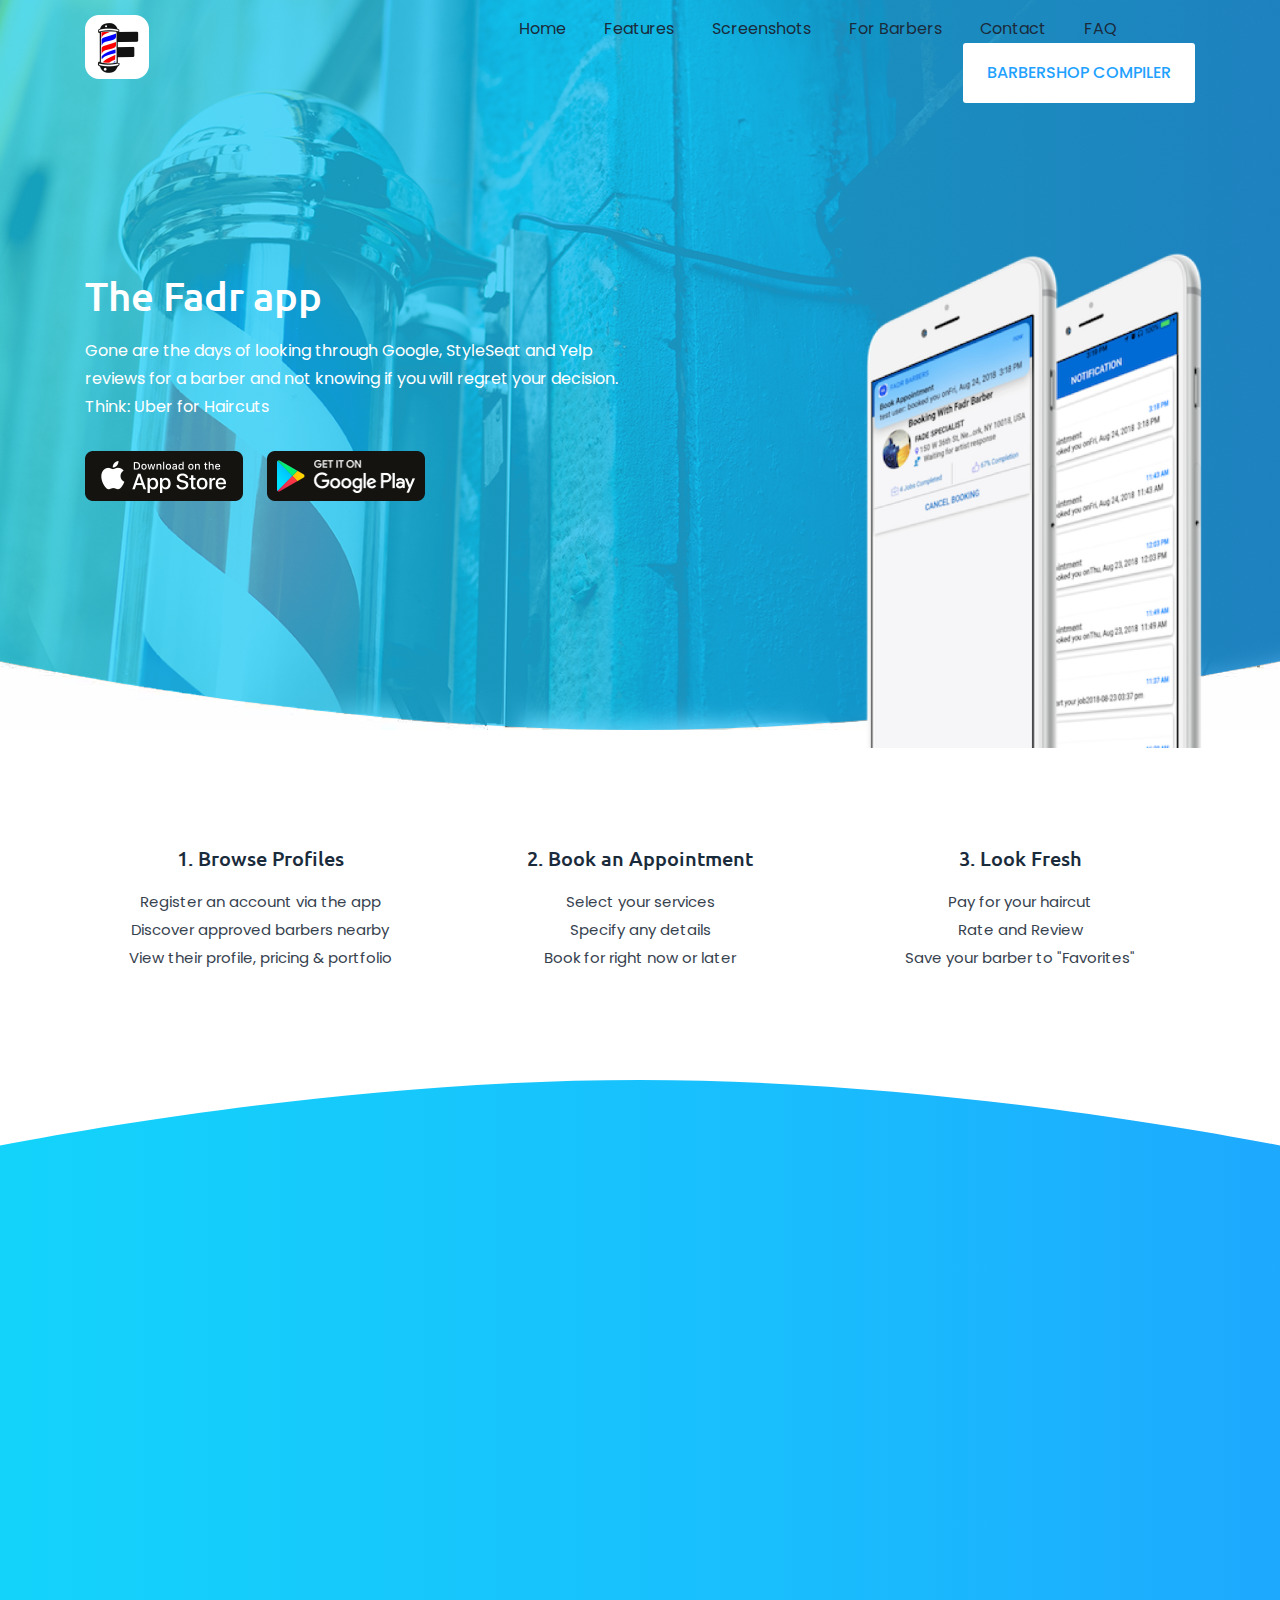
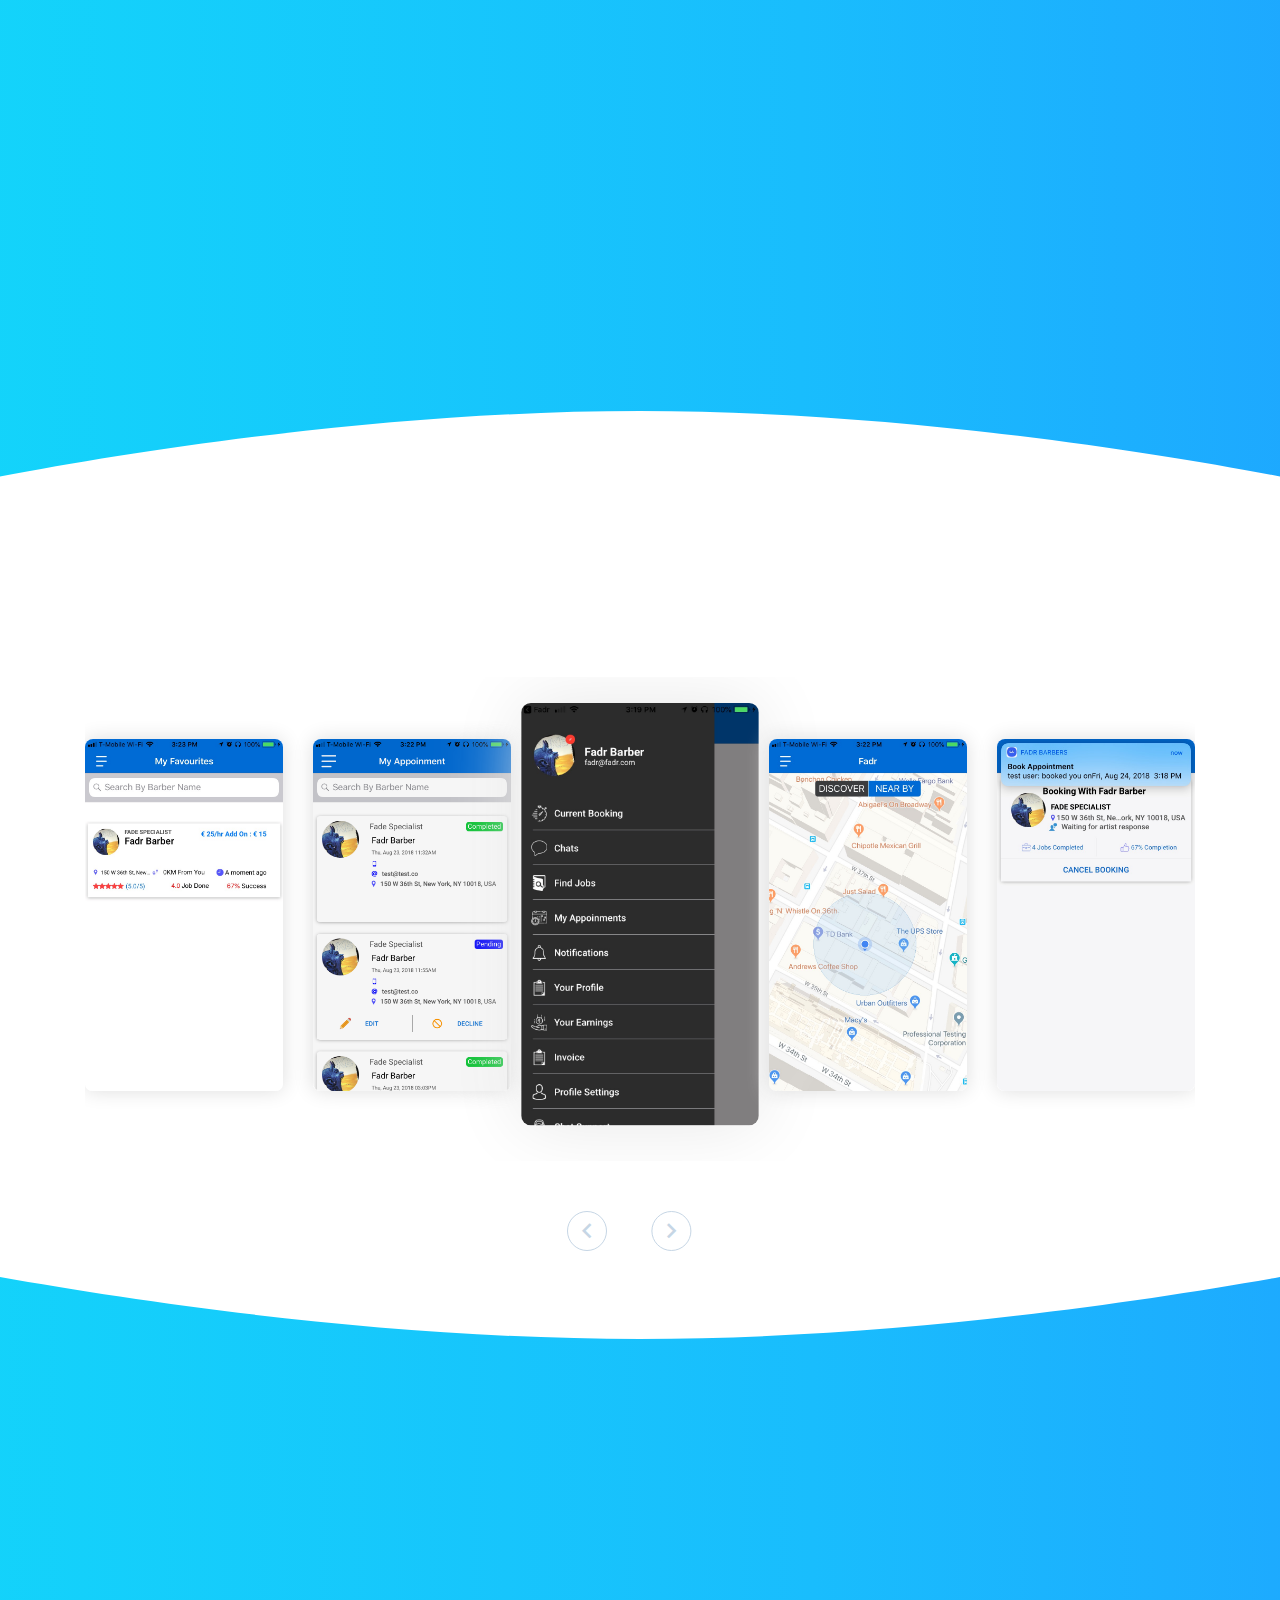
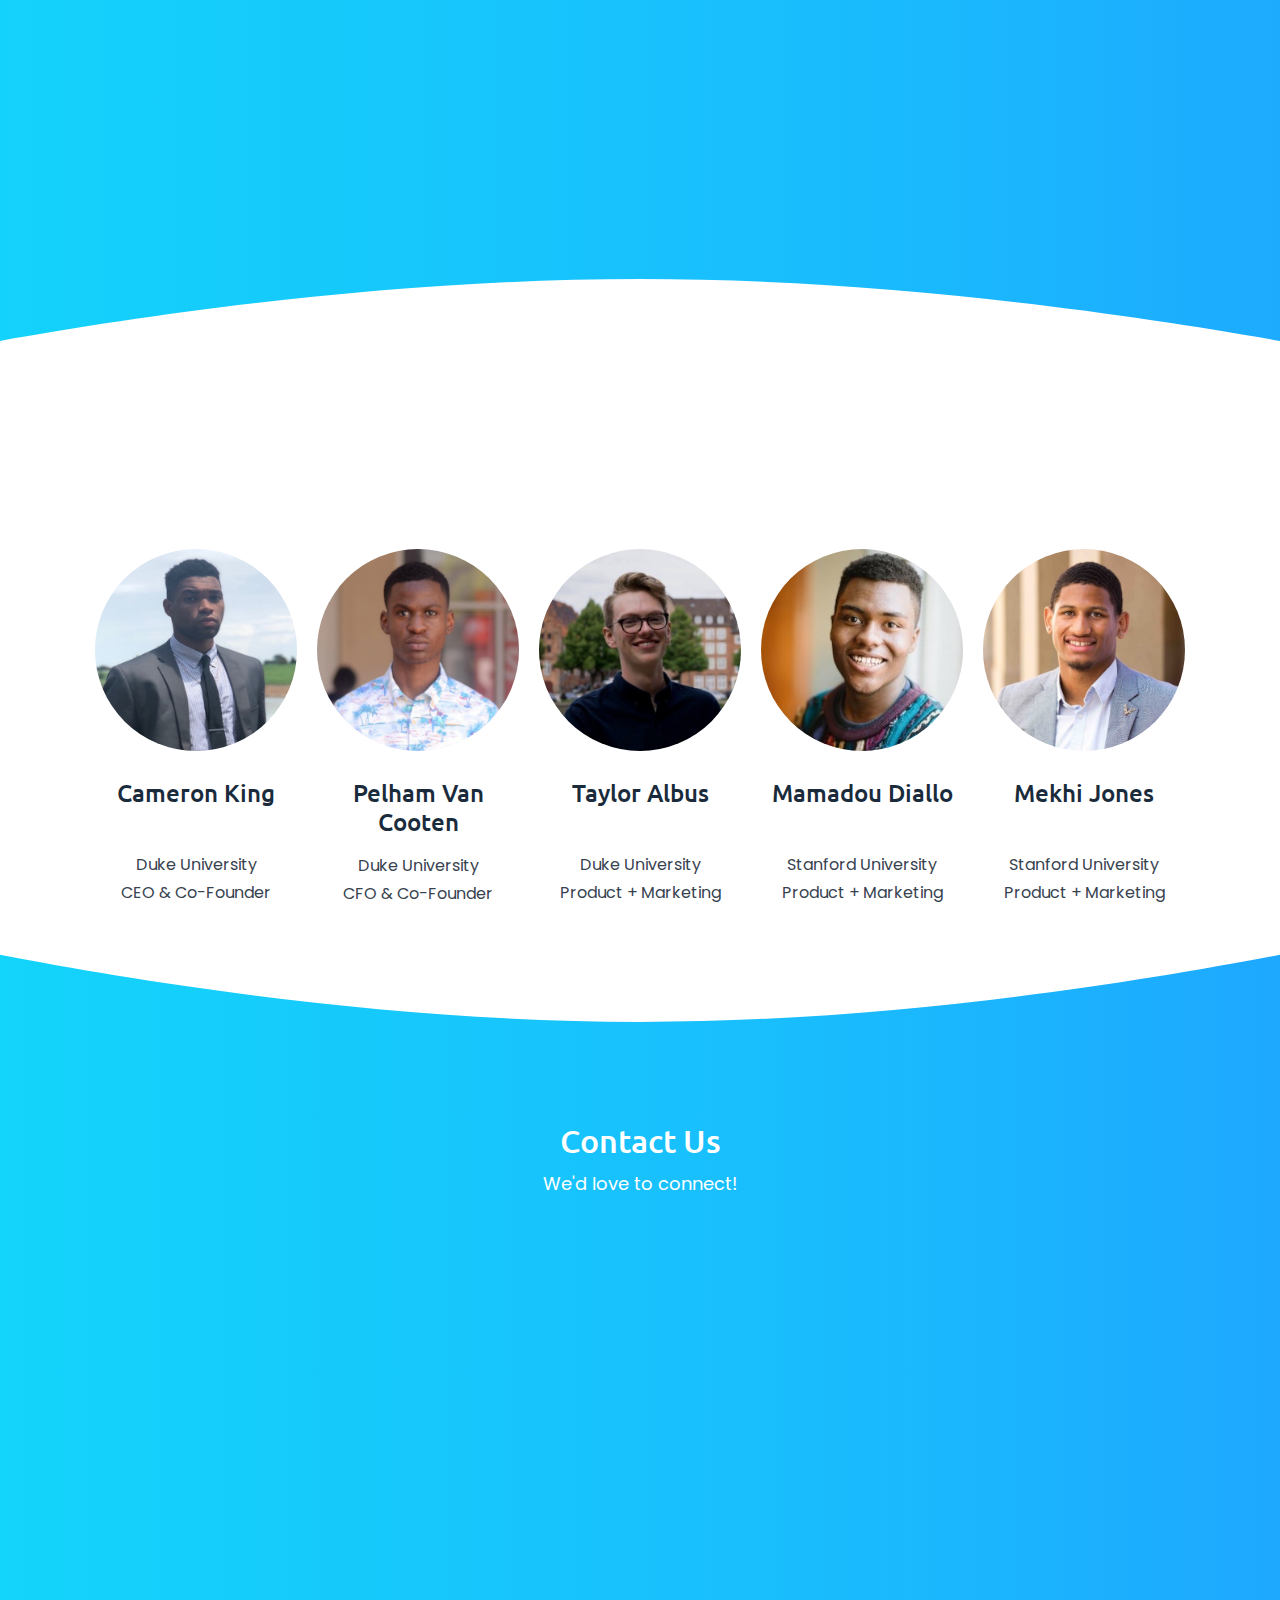
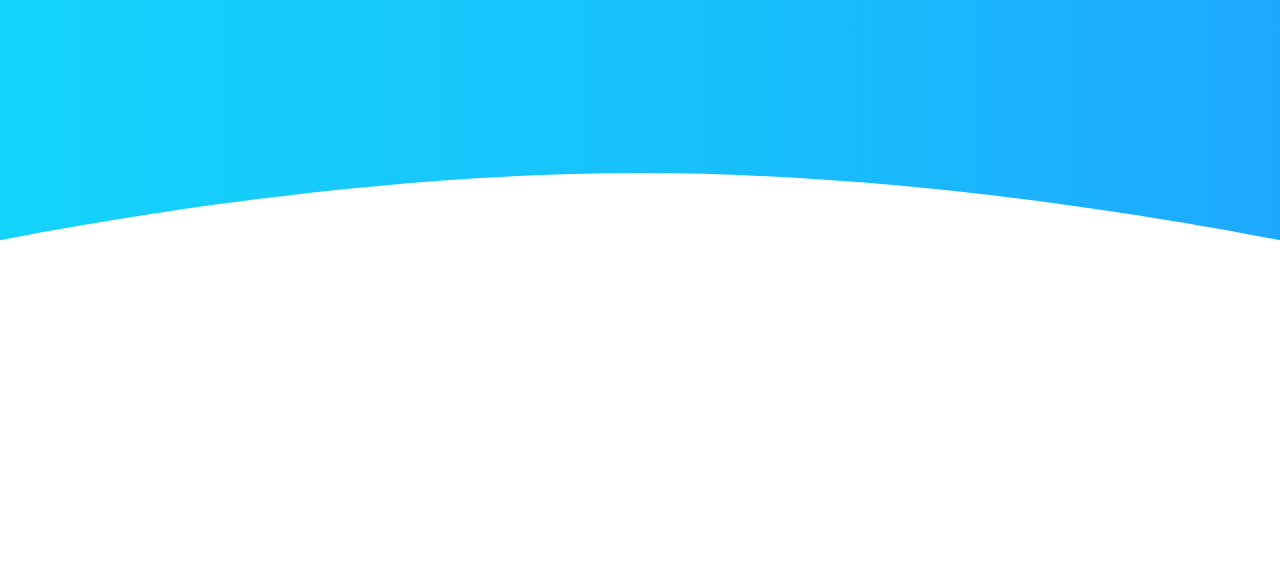
==== index.html @ 42d696e4 "update" ====
<!DOCTYPE html>
<html lang="en">

<head>
    <meta charset="utf-8">
    <meta http-equiv="X-UA-Compatible" content="IE=edge">
    <meta name="viewport" content="width=device-width, initial-scale=1">
    <!-- FAVICON -->
    <link rel="icon" href="assets/img/favicon.png">
    <!-- TITLE -->
    <title>Fadr - Startup</title>
    <!-- bootstrap.min.css -->
    <link href="assets/css/bootstrap.min.css" rel="stylesheet">
    <!-- font-awesome.min.css -->
    <link href="assets/css/material-design-iconic-font.min.css" rel="stylesheet">
    <!-- slicknav.min.css -->
    <link href="assets/css/slicknav.min.css" rel="stylesheet">
    <!-- magnific popup.css -->
    <link href="assets/css/magnific-popup.css" rel="stylesheet">
    <!-- owl.css -->
    <link href="assets/css/owl.carousel.css" rel="stylesheet">
    <!-- animate.min.css -->
    <link href="assets/css/animate.min.css" rel="stylesheet">
    <!-- style.css -->
    <link href="style.css" rel="stylesheet">
    <!--[if lt IE 9]>
        <script src="https://oss.maxcdn.com/html5shiv/3.7.2/html5shiv.min.js"></script>
        <script src="https://oss.maxcdn.com/respond/1.4.2/respond.min.js"></script>
        <![endif]-->
</head>

<body class="home7 ">
    <!--  page loader -->
    <div id="loader-wrapper">
        <div id="loader"></div>
        <div class="loader-section section-left"></div>
        <div class="loader-section section-right"></div>
    </div>
    <!--  page loader end -->
    <div id="home"></div>
    <!--  header area start -->
    <div class="header-area cta3">
        <div class="container">
            <div class="row">
                <div class="col-md-2">
                    <div class="logo">
<!--                        <a href="home1.html">Fadr</a>-->
						<img src="assets/img/logo.png">
				</div>
                </div>
                <div class="col-md-10 text-right">
                    <div class="responsive_menu"></div>
                    <div class="mainmenu">
                        <ul id="nav">
                            <li><a href="#home">Home</a></li>
                            <li><a href="#featured"> Features</a></li>
							<li><a href="#screenshots">Screenshots</a></li>
							<li><a href="#pricing">For Barbers</a></li>
                            <li><a href="#contact">Contact</a></li>
							<li><a href="#contact">FAQ</a></li>
                        </ul>
						 <a href="#" class="header-btn">Barbershop Compiler</a>
                    </div>
                </div>
            </div>
        </div>
    </div>
 <div class="main-hero-area cta8">
        <div class="container">
            <div class="row">
                <div class="col-md-6">
                    <div class="hero-txt">
                        <h1>The Fadr app
                        </h1>
                        <p style="color: #fff">Gone are the days of looking through Google, StyleSeat and Yelp reviews for a barber and not knowing if you will regret your decision.
						<br> 
 Think: Uber for Haircuts</p>
                        <a class="home7-download-btn" href="#"></a>
                        <a class="home7-download-btn2" href="#"></a>
                    </div>
                </div>
                <div class="col-md-6 text-right">
                    <div class="home4-hero-mobile wow fadeInDown">
                        <img src="assets/img/2.png" alt="">
                    </div>
                </div>
            </div>
        </div>
    </div>
    <!--  hero area start -->
    <!--  about area start -->
    <div class="home3-about-area ctas wow fadeInUp" id="about">
        <div class="container">
            <div class="row">
                <div class="col-md-4 text-center">
                    <div class="about-single-item">
                        <div class="about-single-content">
                            <h4>1. Browse Profiles</h4>
                            <p>Register an account via the app <br>
							   Discover approved barbers nearby<br> View their profile, pricing & portfolio </p>
                        </div>
                    </div>
                </div>
                <div class="col-md-4 text-center">
                    <div class="about-single-item">
                        <div class="about-single-content">
                            <h4>2. Book an Appointment</h4>
                            <p> Select your services <br> Specify any details 
							<br> Book for right now or later</p>
                        </div>
                    </div>
                </div>
                <div class="col-md-4 text-center">
                    <div class="about-single-item">
                        <div class="about-single-content">
                            <h4>3. Look Fresh</h4>
                            <p>Pay for your haircut <br> Rate and Review <br> Save your barber to "Favorites" </p>
                        </div>
                    </div>
                </div>
            </div>
        </div>
    </div>
    <!--  featured area start -->
    <div class="featured-area" id="featured">
        <div class="container">
            <div class="row">
                <div class="col-md-12 wow fadeInUp text-center">
                    <div class="featured-title">
                        <h2> App Features</h2>
                    </div>
                </div>
            </div>
            <div class="row">
                <div class="col-lg-4 col-md-6 wow fadeInLeft">
                    <div class="featured-single cta11">
                        <div class="featured-single-text">
                            <h4>Shop Locator</h4>
                            <p>Discover local Fadr-approved barbers and their respective shops</p>
                        </div>
                    </div>
                    <div class="featured-single">
                        <div class="featured-single-text">
                            <h4> Chat + Direct Instruction</h4>
                            <p>Draw how you want to be lined-up, upload a photo reference, and chat with your barber</p>
                        </div>
                    </div>
                    <div class="featured-single cta22">
                        <div class="featured-single-text">
                            <h4>Augumented Reality</h4>
                            <p>Preview different styles on your face before booking your appointment</p>
                        </div>
                    </div>
                </div>
                <div class="col-lg-4 wow fadeInUp d-nones">
                    <div class="featured-mobile">
                        <img src="assets/img/featured-mobile.png" alt="">
                    </div>
                </div>
                <div class="col-lg-4 col-md-6 wow fadeInRight">
                    <div class="featured-single cta33">
                        <div class="featured-single-text">
                            <h4>Standardized Pricing</h4>
                            <p>Preview and compare barber's cost of services</p>
                        </div>
                    </div>
                    <div class="featured-single">
                        <div class="featured-single-text">
                            <h4>Quality Assurance</h4>
                            <p>Always get a great cut no matter where you may be due to Fadr barber approval process </p>
                        </div>
                    </div>
                    <div class="featured-single cta44">
                        <div class="featured-single-text">
                            <h4>Easy Payment</h4>
                            <p>Pay for services with Cash, Apple Pay or Paypal </p>
                        </div>
                    </div>
                </div>
            </div>
        </div>
    </div>
    <!--  featured area end -->
    <!--  screenshot area start -->
    <div id = "screenshots" class="screenshot-area cta3">
        <div class="container">
            <div class="row">
                <div class="col-md-12 wow fadeInUp text-center">
                    <div class="section-title">
                        <h2>Screenshots</h2>
                        <p>Most such devices are sold with several apps bundled as pre-installed software,
                            <br> such as a web browser, email client, calendar, mapping program.</p>
                    </div>
                </div>
            </div>
            <div class="row">
                <div class="col-md-12">
                    <div class="screenshot-home3-slide">
                        <div class="screenshot-single-slide">
                            <img src="assets/screens/IMG_4594.jpeg" alt="">
                        </div>
                        <div class="screenshot-single-slide">
                            <img src="assets/screens/IMG_4597.jpeg" alt="">
                        </div>
                        <div class="screenshot-single-slide">
                            <img src="assets/screens/IMG_4592.jpeg" alt="">
                        </div>
                        <div class="screenshot-single-slide">
                            <img src="assets/screens/Image-1-5.jpg" alt="">
                        </div>
                        <div class="screenshot-single-slide">
                            <img src="assets/screens/IMG_4599.jpeg" alt="">
                        </div>
                        <div class="screenshot-single-slide">
                            <img src="assets/screens/IMG_4596.png" alt="">
                        </div>
                    </div>
                </div>
            </div>
        </div>
    </div>
    <!--  screenshot area end -->
    <!--  video area start --
    <div class="video-area-cta">
        <div class="container">
            <div class="row">
                <div class="col-md-12 wow fadeInUp text-center">
                    <div class="section-title ctas1">
                        <h2>Watch Video</h2>
                        <p>Most such devices are sold with several apps bundled as pre-installed software,
                            <br> such as a web browser, email client, calendar, mapping program.</p>
                    </div>
                    <div class="video-btn-section">
                        <a href="https://www.youtube.com/watch?v=0WWzgGyAH6Y" class="video-btn mfp-iframe">
                            <img src="assets/img/video-icon.png" alt="">
                        </a>
                    </div>
                </div>
            </div>
        </div>
    </div>
    <!--  video area end -->
    <!--  pricing area start --
    <div class="pricng-area wow fadeInUp" id="pricing">
        <div class="container">
            <div class="row">
                <div class="col-md-12 text-center">
                    <div class="section-title cta-pricing">
                        <h2>Pricing</h2>
                        <p>Most such devices are sold with several apps bundled as pre-installed software,
                        <br> such as a web browser, email client, calendar, mapping program.</p>
                    </div>
                </div>
            </div>
            <div class="row">
                <div class="col-lg-10 offset-lg-1 col-md-12">
                    <div class="row">
                        <div class="col-md-4 ctas-p text-center">
                            <div class="single-pricing ct7">
                                <h5>Basic</h5>
                                <h4>$10 <span>/mo</span></h4>
                                <ul>
                                    <li>1 user</li>
                                    <li>10 projects</li>
                                    <li>access to all features</li>
                                    <li>24/7 support</li>
                                </ul>
                                <a href="#" class="price-btn">ordre now</a>
                            </div>
                        </div>
                        <div class="col-md-4 text-center">
                            <div class="single-pricing">
                                <h5>Standard</h5>
                                <h4>$20 <span>/mo</span></h4>
                                <ul>
                                    <li>3 user</li>
                                    <li>20 projects</li>
                                    <li>access to all features</li>
                                    <li>24/7 support</li>
                                </ul>
                                <a href="#" class="price-btn">ordre now</a>
                            </div>
                        </div>
                        <div class="col-md-4 ctass-p text-center">
                            <div class="single-pricing ct8">
                                <h5>Premium</h5>
                                <h4>$40 <span>/mo</span></h4>
                                <ul>
                                    <li>7 user</li>
                                    <li>10 projects</li>
                                    <li>access to all features</li>
                                    <li>24/7 support</li>
                                </ul>
                                <a href="#" class="price-btn">ordre now</a>
                            </div>
                        </div>
                    </div>
                </div>
            </div>
        </div>
    </div>
    <!--  pricing area end -->
    <!--  get area start -->
    <div class="get-area">
        <div class="container">
            <div class="row">
                <div class="col-md-4 wow fadeInRight">
                    <div class="get-app-right">
						<br><br><br><br> <br>
                        <img src="assets/img/github-logo.png" alt="">
						<br> <br> <br>
						<center> 
						 <a  style=" background: #000 ; text-align: center"href="#", class="btn btn-info btn-lg btn-round"> View Project </a>
                   </center>
					</div>
                </div>
                <div class="col-lg-7 offset-lg-1 col-md-10 wow fadeInRight">
                    <div class="get-area-left">
                        <h1>Barber Shop Review Compiler</h1>
                        <p>Suppose you were looking for a new barber <br><br>
						Using traditional methods, you would search for a shop near you, using Google and Yelp. We have a developed a web application to do one 
							search and find shops within a specified radius of a user using the Google Places and Yelp API; it returns to you a list of results 
							from both Yelp and Google in which you can browse through ratings, photos, locations and reviews of barberhsops near you. <br><br>
							However, Fadr hopes to make this process much easier.
							<!---
                        <div class="get-app-mobile-app">
                            <a href="#" class="home7-get-btn"></a>
                            <a href="#" class="home7-get-btn2"></a>
                        </div>
-->
                    </div>
                </div>
            </div>
        </div>
    </div>
    <!--  get area end -->
    <!--  testimonial area start --
    <div class="testimonial-area cta" id="testimonial">
        <div class="container">
            <div class="row">
                <div class="col-md-12 wow fadeInUp text-center">
                    <div class="section-title">
                        <h2>Testimonials</h2>
                        <p>Most such devices are sold with several apps bundled as pre-installed software,
                            <br> such as a web browser, email client, calendar, mapping program.</p>
                    </div>
                </div>
            </div>
            <div class="row">
                <div class="col-md-12">
                    <div class="testimonial-slide">
                        <div class="testimonial-single-slide">
                            <div class="testimonial-slide-content">
                                <p>“Developing apps for mobile devices requires considering the constraints and features of these devices. Mobile devices run on battery and have less powerful processors.”</p>
                            </div>
                            <div class="testimonial-slide-meta">
                                <img src="assets/img/testimonial-slide-meta1.png" alt="">
                                <span class="testimonial-meta">
                                    <span class="meta-title">Elijah Terry</span>
                                <br>
                                <span class="meta-content">CEO, Imagine Dragon Inc.</span>
                                </span>
                            </div>
                        </div>
                        <div class="testimonial-single-slide">
                            <div class="testimonial-slide-content">
                                <p>“Developing apps for mobile devices requires considering the constraints and features of these devices. Mobile devices run on battery and have less powerful processors.”</p>
                            </div>
                            <div class="testimonial-slide-meta">
                                <img src="assets/img/testimonial-slide-meta2.png" alt="">
                                <span class="testimonial-meta">
                                    <span class="meta-title">Daniel Wells</span>
                                <br>
                                <span class="meta-content">Android Developer, SW&Z</span>
                                </span>
                            </div>
                        </div>
                        <div class="testimonial-single-slide">
                            <div class="testimonial-slide-content">
                                <p>“Developing apps for mobile devices requires considering the constraints and features of these devices. Mobile devices run on battery and have less powerful processors.”</p>
                            </div>
                            <div class="testimonial-slide-meta">
                                <img src="assets/img/testimonial-slide-meta3.png" alt="">
                                <span class="testimonial-meta">
                                    <span class="meta-title">Robert Evans</span>
                                <br>
                                <span class="meta-content">SEO Specialist, Singleappel</span>
                                </span>
                            </div>
                        </div>
                        <div class="testimonial-single-slide">
                            <div class="testimonial-slide-content">
                                <p>“Developing apps for mobile devices requires considering the constraints and features of these devices. Mobile devices run on battery and have less powerful processors.”</p>
                            </div>
                            <div class="testimonial-slide-meta">
                                <img src="assets/img/testimonial-slide-meta2.png" alt="">
                                <span class="testimonial-meta">
                                    <span class="meta-title">Daniel Wells</span>
                                <br>
                                <span class="meta-content">Android Developer, SW&Z</span>
                                </span>
                            </div>
                        </div>
                    </div>
                </div>
            </div>
        </div>
    </div>
    <!--  testimonial area end -->
    <!--  counter area start --
    <div class="counter-area wow fadeInUp">
        <div class="container">
            <div class="row">
                <div class="col-md-3 text-center">
                    <a href="#" class="single-counter">
                        <img src="assets/img/counter-icon1.png" alt="">
                        <h1>15K+</h1>
                        <p>App Downloads</p>
                    </a>
                </div>
                <div class="col-md-3 text-center">
                    <a href="#" class="single-counter">
                        <img src="assets/img/counter-icon2.png" alt="">
                        <h1>400+</h1>
                        <p>Happy Clients</p>
                    </a>
                </div>
                <div class="col-md-3 text-center">
                    <a href="#" class="single-counter">
                        <img src="assets/img/counter-icon3.png" alt="">
                        <h1>8K+</h1>
                        <p>Active Users</p>
                    </a>
                </div>
                <div class="col-md-3 text-center">
                    <a href="#" class="single-counter">
                        <img src="assets/img/counter-icon4.png" alt="">
                        <h1>900+</h1>
                        <p>Total Reviews</p>
                    </a>
                </div>
            </div>
        </div>
    </div>
    <!--  counter area end -->
    <!--  blog area start -->
    <div class="blog-slide-area cta3">
        <div class="container">
            <div class="row">
                <div class="col-md-12 wow fadeInUp text-center">
                    <div class="section-title">
                        <h2>Meet our Team</h2>
                        <p>Five Computer Science Majors Who Love To Look Sharp!</p> <br> <br>
                    </div>
                </div>
            </div>
           
<div class="container">
      <div class="row">
           <br><br>
                        <div class="col-md-15">
                            <div class="team-member">
                                <div>
                                    <img src="assets/img/cameron.JPG" alt="team member" class="team-img">
                                </div>
                                <div class="team-hover">
                                    <div style="text-align: center" class="desk">
										<br>
                                        <h4>Cameron King </h4> <br>
                                        <p>Duke University <br>
										CEO & Co-Founder</p>
                                    </div>
                                </div>
                            </div>
                        </div>
                         <div class="col-md-15">
                            <div class="team-member">
                                <div>
                                    <img src="assets/img/pelham.png" alt="team member" class="team-img">
                                </div>
                                <div class="team-hover">
                                    <div style="text-align: center" class="desk">
										<br>
                                        <h4>Pelham Van Cooten</h4>
                                        <p>Duke University <br>
										CFO & Co-Founder</p>
                                    </div>
                                </div>
                            </div>
                        </div>
		   <div class="col-md-15">
                            <div class="team-member">
                                <div>
                                    <img src="assets/img/taylor.jpeg" alt="team member" class="team-img">
                                </div>
                                <div class="team-hover">
                                    <div style="text-align: center" class="desk">
										<br>
                                        <h4>Taylor Albus</h4> <br>
                                        <p>Duke University <br>
										Product + Marketing</p>
                                    </div>
                                </div>
                            </div>
                        </div>

				 <div class="col-md-15">
                            <div class="team-member">
                                <div>
                                    <img src="assets/img/mamadou.jpeg" alt="team member" class="team-img">
                                </div>
                                <div class="team-hover">
                                    <div style="text-align: center" class="desk">
										<br>
                                        <h4>Mamadou Diallo</h4> <br>
                                        <p>Stanford University <br>
										Product + Marketing</p>
                                    </div>
                                </div>
                            </div>
                        </div>
					 <div class="col-md-15">
                            <div>
                                <div>
                                    <img src="assets/img/mekhi.jpeg" alt="team member" class="team-img">
                                </div>
                                <div class="team-hover">
                                    <div style="text-align: center" class="desk">
										<br>
                                        <h4>Mekhi Jones</h4> <br>
                                        <p>Stanford University <br>
										Product + Marketing</p>
                                    </div>
                                </div>
                            </div>
                        </div>
 					</div>
                </div>
            </div>	
        </div>
    <!--  blog area end -->
    <!--  contact area start -->
    <div class="contact-area cta3" id="contact">
        <div class="container">
            <div class="row">
                <div class="col-md-12 text-center">
                    <div class="section-title ctas1">
                        <h2>Contact Us</h2>
                        <p>We'd love to connect!</p>
                    </div>
                </div>
            </div>
            <div class="row">
                <div class="col-lg-4 offset-lg-1 col-md-6 wow fadeInRight">
                    <div class="contact-form-right">
                        <div class="contact-form-right-single">
                            <img src="assets/img/home7-contact-icon1.png" alt="">
                            <a href="tel:17184504226"> 1 718-450-4226</a>
                        </div>
                        <div class="contact-form-right-single">
                            <img src="assets/img/home7-contact-icon2.png" alt="">
                            <a href="mailto:fadrcuts@gmail.com">fadrcuts@gmail.com</a>
                        </div>
                        <div class="contact-form-right-single">
                            <img src="assets/img/home7-contact-icon3.png" alt="">
                            <p> Durham, NC // New York, NY</p>
                        </div>
                    </div>
                </div>
                <div class="col-md-6 wow fadeInLeft">
                    <div class="contact-form">
                        <form action="contact.php">
                            <div class="row">
                                <div class="col-lg-6">
                                    <input type="text" placeholder="Full Name">
                                </div>
                                <div class="col-lg-6">
                                    <input type="email" placeholder="Email">
                                </div>
                                <div class="col-lg-12">
                                    <input type="text" placeholder="Subject">
                                </div>
                                <div class="col-lg-12">
                                    <textarea placeholder="Message"></textarea>
                                </div>
                                <div class="col-lg-12">
                                    <input type="submit" value="Send message">
                                </div>
                            </div>
                        </form>
                    </div>
                </div>
            </div>
        </div>
    </div>
    <!--  contact area end -->
    <!--  footer area start -->
    <div class="footer-area cta3 wow fadeInUp">
        <div class="container">
            <div class="row">
                <div class="col-md-12 text-center">
                    <div class="footer-menu">
                        <ul id="footer-list">
                            <li><a href="#">Home</a></li>
                            <li><a href="#">Features</a></li>
                            <li><a href="#">For Barbers</a></li>
							<li><a href="#">FAQs</a></li>
                            <li><a href="#">Contact</a></li>
                        </ul>
                    </div>
                </div>
            </div>
            <div class="row">
                <div class="col-md-12 text-center">
                    <div class="footer-social-icon">
                        <a href="#"><i class='zmdi zmdi-facebook'></i></a>
                        <a href="#"><i class='zmdi zmdi-instagram'></i></a>
                    </div>
                </div>
            </div>
            <div class="row">
                <div class="col-md-12 text-center">
                    <div class="footer-logo">
                        <h4><a href="index.html">Fadr</a></h4>
                    </div>
                </div>
            </div>
            <div class="row">
                <div class="col-md-12 text-center">
                    <div class="footer-title">
                        <p>&copy; 2018 All Rights Reserved <br> Design by Cameron King</p>
                    </div>
                </div>
            </div>
        </div>
    </div>
    <!--  footer area end -->
    <!-- jquery.js -->
    <script src="assets/js/jquery.js"></script>
    <!-- jquery.popper.min.js -->
    <script src="assets/js/popper.min.js"></script>
    <!-- bootstrap.min.js -->
    <script src="assets/js/bootstrap.min.js"></script>
    <!-- jquery.slicknav.min.js -->
    <script src="assets/js/jquery.slicknav.min.js"></script>
    <!-- jquery.magnific.min.js -->
    <script src="assets/js/jquery.magnific-popup.min.js"></script>
    <!-- jquery.is sticky.min.js -->
    <script src="assets/js/jquery.sticky.js"></script>
    <!-- jquery.owl.min.js -->
    <script src="assets/js/owl.carousel.min.js"></script>
    <!-- jquery.wow.min.js -->
    <script src="assets/js/wow.min.js"></script>
    <!-- main.js --> 
    <script src="assets/js/main.js"></script>
</body>

</html>
---- assets/css/material-design-iconic-font.min.css ----
@font-face {
    font-family: Material-Design-Iconic-Font;
    src: url(../fonts/Material-Design-Iconic-Font.woff2?v=2.2.0) format('woff2'), url(../fonts/Material-Design-Iconic-Font.woff?v=2.2.0) format('woff'), url(../fonts/Material-Design-Iconic-Font.ttf?v=2.2.0) format('truetype')
}

.zmdi {
    display: inline-block;
    font: normal normal normal 14px/1 'Material-Design-Iconic-Font';
    font-size: inherit;
    text-rendering: auto;
    -webkit-font-smoothing: antialiased;
    -moz-osx-font-smoothing: grayscale
}

.zmdi-hc-lg {
    font-size: 1.33333333em;
    line-height: .75em;
    vertical-align: -15%
}

.zmdi-hc-2x {
    font-size: 2em
}

.zmdi-hc-3x {
    font-size: 3em
}

.zmdi-hc-4x {
    font-size: 4em
}

.zmdi-hc-5x {
    font-size: 5em
}

.zmdi-hc-fw {
    width: 1.28571429em;
    text-align: center
}

.zmdi-hc-ul {
    padding-left: 0;
    margin-left: 2.14285714em;
    list-style-type: none
}

.zmdi-hc-ul>li {
    position: relative
}

.zmdi-hc-li {
    position: absolute;
    left: -2.14285714em;
    width: 2.14285714em;
    top: .14285714em;
    text-align: center
}

.zmdi-hc-li.zmdi-hc-lg {
    left: -1.85714286em
}

.zmdi-hc-border {
    padding: .1em .25em;
    border: solid .1em #9e9e9e;
    border-radius: 2px
}

.zmdi-hc-border-circle {
    padding: .1em .25em;
    border: solid .1em #9e9e9e;
    border-radius: 50%
}

.zmdi.pull-left {
    float: left;
    margin-right: .15em
}

.zmdi.pull-right {
    float: right;
    margin-left: .15em
}

.zmdi-hc-spin {
    -webkit-animation: zmdi-spin 1.5s infinite linear;
    animation: zmdi-spin 1.5s infinite linear
}

.zmdi-hc-spin-reverse {
    -webkit-animation: zmdi-spin-reverse 1.5s infinite linear;
    animation: zmdi-spin-reverse 1.5s infinite linear
}

@-webkit-keyframes zmdi-spin {
    0% {
        -webkit-transform: rotate(0deg);
        transform: rotate(0deg)
    }
    100% {
        -webkit-transform: rotate(359deg);
        transform: rotate(359deg)
    }
}

@keyframes zmdi-spin {
    0% {
        -webkit-transform: rotate(0deg);
        transform: rotate(0deg)
    }
    100% {
        -webkit-transform: rotate(359deg);
        transform: rotate(359deg)
    }
}

@-webkit-keyframes zmdi-spin-reverse {
    0% {
        -webkit-transform: rotate(0deg);
        transform: rotate(0deg)
    }
    100% {
        -webkit-transform: rotate(-359deg);
        transform: rotate(-359deg)
    }
}

@keyframes zmdi-spin-reverse {
    0% {
        -webkit-transform: rotate(0deg);
        transform: rotate(0deg)
    }
    100% {
        -webkit-transform: rotate(-359deg);
        transform: rotate(-359deg)
    }
}

.zmdi-hc-rotate-90 {
    -webkit-transform: rotate(90deg);
    -ms-transform: rotate(90deg);
    transform: rotate(90deg)
}

.zmdi-hc-rotate-180 {
    -webkit-transform: rotate(180deg);
    -ms-transform: rotate(180deg);
    transform: rotate(180deg)
}

.zmdi-hc-rotate-270 {
    -webkit-transform: rotate(270deg);
    -ms-transform: rotate(270deg);
    transform: rotate(270deg)
}

.zmdi-hc-flip-horizontal {
    -webkit-transform: scale(-1, 1);
    -ms-transform: scale(-1, 1);
    transform: scale(-1, 1)
}

.zmdi-hc-flip-vertical {
    -webkit-transform: scale(1, -1);
    -ms-transform: scale(1, -1);
    transform: scale(1, -1)
}

.zmdi-hc-stack {
    position: relative;
    display: inline-block;
    width: 2em;
    height: 2em;
    line-height: 2em;
    vertical-align: middle
}

.zmdi-hc-stack-1x,
.zmdi-hc-stack-2x {
    position: absolute;
    left: 0;
    width: 100%;
    text-align: center
}

.zmdi-hc-stack-1x {
    line-height: inherit
}

.zmdi-hc-stack-2x {
    font-size: 2em
}

.zmdi-hc-inverse {
    color: #fff
}

.zmdi-3d-rotation:before {
    content: '\f101'
}

.zmdi-airplane-off:before {
    content: '\f102'
}

.zmdi-airplane:before {
    content: '\f103'
}

.zmdi-album:before {
    content: '\f104'
}

.zmdi-archive:before {
    content: '\f105'
}

.zmdi-assignment-account:before {
    content: '\f106'
}

.zmdi-assignment-alert:before {
    content: '\f107'
}

.zmdi-assignment-check:before {
    content: '\f108'
}

.zmdi-assignment-o:before {
    content: '\f109'
}

.zmdi-assignment-return:before {
    content: '\f10a'
}

.zmdi-assignment-returned:before {
    content: '\f10b'
}

.zmdi-assignment:before {
    content: '\f10c'
}

.zmdi-attachment-alt:before {
    content: '\f10d'
}

.zmdi-attachment:before {
    content: '\f10e'
}

.zmdi-audio:before {
    content: '\f10f'
}

.zmdi-badge-check:before {
    content: '\f110'
}

.zmdi-balance-wallet:before {
    content: '\f111'
}

.zmdi-balance:before {
    content: '\f112'
}

.zmdi-battery-alert:before {
    content: '\f113'
}

.zmdi-battery-flash:before {
    content: '\f114'
}

.zmdi-battery-unknown:before {
    content: '\f115'
}

.zmdi-battery:before {
    content: '\f116'
}

.zmdi-bike:before {
    content: '\f117'
}

.zmdi-block-alt:before {
    content: '\f118'
}

.zmdi-block:before {
    content: '\f119'
}

.zmdi-boat:before {
    content: '\f11a'
}

.zmdi-book-image:before {
    content: '\f11b'
}

.zmdi-book:before {
    content: '\f11c'
}

.zmdi-bookmark-outline:before {
    content: '\f11d'
}

.zmdi-bookmark:before {
    content: '\f11e'
}

.zmdi-brush:before {
    content: '\f11f'
}

.zmdi-bug:before {
    content: '\f120'
}

.zmdi-bus:before {
    content: '\f121'
}

.zmdi-cake:before {
    content: '\f122'
}

.zmdi-car-taxi:before {
    content: '\f123'
}

.zmdi-car-wash:before {
    content: '\f124'
}

.zmdi-car:before {
    content: '\f125'
}

.zmdi-card-giftcard:before {
    content: '\f126'
}

.zmdi-card-membership:before {
    content: '\f127'
}

.zmdi-card-travel:before {
    content: '\f128'
}

.zmdi-card:before {
    content: '\f129'
}

.zmdi-case-check:before {
    content: '\f12a'
}

.zmdi-case-download:before {
    content: '\f12b'
}

.zmdi-case-play:before {
    content: '\f12c'
}

.zmdi-case:before {
    content: '\f12d'
}

.zmdi-cast-connected:before {
    content: '\f12e'
}

.zmdi-cast:before {
    content: '\f12f'
}

.zmdi-chart-donut:before {
    content: '\f130'
}

.zmdi-chart:before {
    content: '\f131'
}

.zmdi-city-alt:before {
    content: '\f132'
}

.zmdi-city:before {
    content: '\f133'
}

.zmdi-close-circle-o:before {
    content: '\f134'
}

.zmdi-close-circle:before {
    content: '\f135'
}

.zmdi-close:before {
    content: '\f136'
}

.zmdi-cocktail:before {
    content: '\f137'
}

.zmdi-code-setting:before {
    content: '\f138'
}

.zmdi-code-smartphone:before {
    content: '\f139'
}

.zmdi-code:before {
    content: '\f13a'
}

.zmdi-coffee:before {
    content: '\f13b'
}

.zmdi-collection-bookmark:before {
    content: '\f13c'
}

.zmdi-collection-case-play:before {
    content: '\f13d'
}

.zmdi-collection-folder-image:before {
    content: '\f13e'
}

.zmdi-collection-image-o:before {
    content: '\f13f'
}

.zmdi-collection-image:before {
    content: '\f140'
}

.zmdi-collection-item-1:before {
    content: '\f141'
}

.zmdi-collection-item-2:before {
    content: '\f142'
}

.zmdi-collection-item-3:before {
    content: '\f143'
}

.zmdi-collection-item-4:before {
    content: '\f144'
}

.zmdi-collection-item-5:before {
    content: '\f145'
}

.zmdi-collection-item-6:before {
    content: '\f146'
}

.zmdi-collection-item-7:before {
    content: '\f147'
}

.zmdi-collection-item-8:before {
    content: '\f148'
}

.zmdi-collection-item-9-plus:before {
    content: '\f149'
}

.zmdi-collection-item-9:before {
    content: '\f14a'
}

.zmdi-collection-item:before {
    content: '\f14b'
}

.zmdi-collection-music:before {
    content: '\f14c'
}

.zmdi-collection-pdf:before {
    content: '\f14d'
}

.zmdi-collection-plus:before {
    content: '\f14e'
}

.zmdi-collection-speaker:before {
    content: '\f14f'
}

.zmdi-collection-text:before {
    content: '\f150'
}

.zmdi-collection-video:before {
    content: '\f151'
}

.zmdi-compass:before {
    content: '\f152'
}

.zmdi-cutlery:before {
    content: '\f153'
}

.zmdi-delete:before {
    content: '\f154'
}

.zmdi-dialpad:before {
    content: '\f155'
}

.zmdi-dns:before {
    content: '\f156'
}

.zmdi-drink:before {
    content: '\f157'
}

.zmdi-edit:before {
    content: '\f158'
}

.zmdi-email-open:before {
    content: '\f159'
}

.zmdi-email:before {
    content: '\f15a'
}

.zmdi-eye-off:before {
    content: '\f15b'
}

.zmdi-eye:before {
    content: '\f15c'
}

.zmdi-eyedropper:before {
    content: '\f15d'
}

.zmdi-favorite-outline:before {
    content: '\f15e'
}

.zmdi-favorite:before {
    content: '\f15f'
}

.zmdi-filter-list:before {
    content: '\f160'
}

.zmdi-fire:before {
    content: '\f161'
}

.zmdi-flag:before {
    content: '\f162'
}

.zmdi-flare:before {
    content: '\f163'
}

.zmdi-flash-auto:before {
    content: '\f164'
}

.zmdi-flash-off:before {
    content: '\f165'
}

.zmdi-flash:before {
    content: '\f166'
}

.zmdi-flip:before {
    content: '\f167'
}

.zmdi-flower-alt:before {
    content: '\f168'
}

.zmdi-flower:before {
    content: '\f169'
}

.zmdi-font:before {
    content: '\f16a'
}

.zmdi-fullscreen-alt:before {
    content: '\f16b'
}

.zmdi-fullscreen-exit:before {
    content: '\f16c'
}

.zmdi-fullscreen:before {
    content: '\f16d'
}

.zmdi-functions:before {
    content: '\f16e'
}

.zmdi-gas-station:before {
    content: '\f16f'
}

.zmdi-gesture:before {
    content: '\f170'
}

.zmdi-globe-alt:before {
    content: '\f171'
}

.zmdi-globe-lock:before {
    content: '\f172'
}

.zmdi-globe:before {
    content: '\f173'
}

.zmdi-graduation-cap:before {
    content: '\f174'
}

.zmdi-home:before {
    content: '\f175'
}

.zmdi-hospital-alt:before {
    content: '\f176'
}

.zmdi-hospital:before {
    content: '\f177'
}

.zmdi-hotel:before {
    content: '\f178'
}

.zmdi-hourglass-alt:before {
    content: '\f179'
}

.zmdi-hourglass-outline:before {
    content: '\f17a'
}

.zmdi-hourglass:before {
    content: '\f17b'
}

.zmdi-http:before {
    content: '\f17c'
}

.zmdi-image-alt:before {
    content: '\f17d'
}

.zmdi-image-o:before {
    content: '\f17e'
}

.zmdi-image:before {
    content: '\f17f'
}

.zmdi-inbox:before {
    content: '\f180'
}

.zmdi-invert-colors-off:before {
    content: '\f181'
}

.zmdi-invert-colors:before {
    content: '\f182'
}

.zmdi-key:before {
    content: '\f183'
}

.zmdi-label-alt-outline:before {
    content: '\f184'
}

.zmdi-label-alt:before {
    content: '\f185'
}

.zmdi-label-heart:before {
    content: '\f186'
}

.zmdi-label:before {
    content: '\f187'
}

.zmdi-labels:before {
    content: '\f188'
}

.zmdi-lamp:before {
    content: '\f189'
}

.zmdi-landscape:before {
    content: '\f18a'
}

.zmdi-layers-off:before {
    content: '\f18b'
}

.zmdi-layers:before {
    content: '\f18c'
}

.zmdi-library:before {
    content: '\f18d'
}

.zmdi-link:before {
    content: '\f18e'
}

.zmdi-lock-open:before {
    content: '\f18f'
}

.zmdi-lock-outline:before {
    content: '\f190'
}

.zmdi-lock:before {
    content: '\f191'
}

.zmdi-mail-reply-all:before {
    content: '\f192'
}

.zmdi-mail-reply:before {
    content: '\f193'
}

.zmdi-mail-send:before {
    content: '\f194'
}

.zmdi-mall:before {
    content: '\f195'
}

.zmdi-map:before {
    content: '\f196'
}

.zmdi-menu:before {
    content: '\f197'
}

.zmdi-money-box:before {
    content: '\f198'
}

.zmdi-money-off:before {
    content: '\f199'
}

.zmdi-money:before {
    content: '\f19a'
}

.zmdi-more-vert:before {
    content: '\f19b'
}

.zmdi-more:before {
    content: '\f19c'
}

.zmdi-movie-alt:before {
    content: '\f19d'
}

.zmdi-movie:before {
    content: '\f19e'
}

.zmdi-nature-people:before {
    content: '\f19f'
}

.zmdi-nature:before {
    content: '\f1a0'
}

.zmdi-navigation:before {
    content: '\f1a1'
}

.zmdi-open-in-browser:before {
    content: '\f1a2'
}

.zmdi-open-in-new:before {
    content: '\f1a3'
}

.zmdi-palette:before {
    content: '\f1a4'
}

.zmdi-parking:before {
    content: '\f1a5'
}

.zmdi-pin-account:before {
    content: '\f1a6'
}

.zmdi-pin-assistant:before {
    content: '\f1a7'
}

.zmdi-pin-drop:before {
    content: '\f1a8'
}

.zmdi-pin-help:before {
    content: '\f1a9'
}

.zmdi-pin-off:before {
    content: '\f1aa'
}

.zmdi-pin:before {
    content: '\f1ab'
}

.zmdi-pizza:before {
    content: '\f1ac'
}

.zmdi-plaster:before {
    content: '\f1ad'
}

.zmdi-power-setting:before {
    content: '\f1ae'
}

.zmdi-power:before {
    content: '\f1af'
}

.zmdi-print:before {
    content: '\f1b0'
}

.zmdi-puzzle-piece:before {
    content: '\f1b1'
}

.zmdi-quote:before {
    content: '\f1b2'
}

.zmdi-railway:before {
    content: '\f1b3'
}

.zmdi-receipt:before {
    content: '\f1b4'
}

.zmdi-refresh-alt:before {
    content: '\f1b5'
}

.zmdi-refresh-sync-alert:before {
    content: '\f1b6'
}

.zmdi-refresh-sync-off:before {
    content: '\f1b7'
}

.zmdi-refresh-sync:before {
    content: '\f1b8'
}

.zmdi-refresh:before {
    content: '\f1b9'
}

.zmdi-roller:before {
    content: '\f1ba'
}

.zmdi-ruler:before {
    content: '\f1bb'
}

.zmdi-scissors:before {
    content: '\f1bc'
}

.zmdi-screen-rotation-lock:before {
    content: '\f1bd'
}

.zmdi-screen-rotation:before {
    content: '\f1be'
}

.zmdi-search-for:before {
    content: '\f1bf'
}

.zmdi-search-in-file:before {
    content: '\f1c0'
}

.zmdi-search-in-page:before {
    content: '\f1c1'
}

.zmdi-search-replace:before {
    content: '\f1c2'
}

.zmdi-search:before {
    content: '\f1c3'
}

.zmdi-seat:before {
    content: '\f1c4'
}

.zmdi-settings-square:before {
    content: '\f1c5'
}

.zmdi-settings:before {
    content: '\f1c6'
}

.zmdi-shield-check:before {
    content: '\f1c7'
}

.zmdi-shield-security:before {
    content: '\f1c8'
}

.zmdi-shopping-basket:before {
    content: '\f1c9'
}

.zmdi-shopping-cart-plus:before {
    content: '\f1ca'
}

.zmdi-shopping-cart:before {
    content: '\f1cb'
}

.zmdi-sign-in:before {
    content: '\f1cc'
}

.zmdi-sort-amount-asc:before {
    content: '\f1cd'
}

.zmdi-sort-amount-desc:before {
    content: '\f1ce'
}

.zmdi-sort-asc:before {
    content: '\f1cf'
}

.zmdi-sort-desc:before {
    content: '\f1d0'
}

.zmdi-spellcheck:before {
    content: '\f1d1'
}

.zmdi-storage:before {
    content: '\f1d2'
}

.zmdi-store-24:before {
    content: '\f1d3'
}

.zmdi-store:before {
    content: '\f1d4'
}

.zmdi-subway:before {
    content: '\f1d5'
}

.zmdi-sun:before {
    content: '\f1d6'
}

.zmdi-tab-unselected:before {
    content: '\f1d7'
}

.zmdi-tab:before {
    content: '\f1d8'
}

.zmdi-tag-close:before {
    content: '\f1d9'
}

.zmdi-tag-more:before {
    content: '\f1da'
}

.zmdi-tag:before {
    content: '\f1db'
}

.zmdi-thumb-down:before {
    content: '\f1dc'
}

.zmdi-thumb-up-down:before {
    content: '\f1dd'
}

.zmdi-thumb-up:before {
    content: '\f1de'
}

.zmdi-ticket-star:before {
    content: '\f1df'
}

.zmdi-toll:before {
    content: '\f1e0'
}

.zmdi-toys:before {
    content: '\f1e1'
}

.zmdi-traffic:before {
    content: '\f1e2'
}

.zmdi-translate:before {
    content: '\f1e3'
}

.zmdi-triangle-down:before {
    content: '\f1e4'
}

.zmdi-triangle-up:before {
    content: '\f1e5'
}

.zmdi-truck:before {
    content: '\f1e6'
}

.zmdi-turning-sign:before {
    content: '\f1e7'
}

.zmdi-wallpaper:before {
    content: '\f1e8'
}

.zmdi-washing-machine:before {
    content: '\f1e9'
}

.zmdi-window-maximize:before {
    content: '\f1ea'
}

.zmdi-window-minimize:before {
    content: '\f1eb'
}

.zmdi-window-restore:before {
    content: '\f1ec'
}

.zmdi-wrench:before {
    content: '\f1ed'
}

.zmdi-zoom-in:before {
    content: '\f1ee'
}

.zmdi-zoom-out:before {
    content: '\f1ef'
}

.zmdi-alert-circle-o:before {
    content: '\f1f0'
}

.zmdi-alert-circle:before {
    content: '\f1f1'
}

.zmdi-alert-octagon:before {
    content: '\f1f2'
}

.zmdi-alert-polygon:before {
    content: '\f1f3'
}

.zmdi-alert-triangle:before {
    content: '\f1f4'
}

.zmdi-help-outline:before {
    content: '\f1f5'
}

.zmdi-help:before {
    content: '\f1f6'
}

.zmdi-info-outline:before {
    content: '\f1f7'
}

.zmdi-info:before {
    content: '\f1f8'
}

.zmdi-notifications-active:before {
    content: '\f1f9'
}

.zmdi-notifications-add:before {
    content: '\f1fa'
}

.zmdi-notifications-none:before {
    content: '\f1fb'
}

.zmdi-notifications-off:before {
    content: '\f1fc'
}

.zmdi-notifications-paused:before {
    content: '\f1fd'
}

.zmdi-notifications:before {
    content: '\f1fe'
}

.zmdi-account-add:before {
    content: '\f1ff'
}

.zmdi-account-box-mail:before {
    content: '\f200'
}

.zmdi-account-box-o:before {
    content: '\f201'
}

.zmdi-account-box-phone:before {
    content: '\f202'
}

.zmdi-account-box:before {
    content: '\f203'
}

.zmdi-account-calendar:before {
    content: '\f204'
}

.zmdi-account-circle:before {
    content: '\f205'
}

.zmdi-account-o:before {
    content: '\f206'
}

.zmdi-account:before {
    content: '\f207'
}

.zmdi-accounts-add:before {
    content: '\f208'
}

.zmdi-accounts-alt:before {
    content: '\f209'
}

.zmdi-accounts-list-alt:before {
    content: '\f20a'
}

.zmdi-accounts-list:before {
    content: '\f20b'
}

.zmdi-accounts-outline:before {
    content: '\f20c'
}

.zmdi-accounts:before {
    content: '\f20d'
}

.zmdi-face:before {
    content: '\f20e'
}

.zmdi-female:before {
    content: '\f20f'
}

.zmdi-male-alt:before {
    content: '\f210'
}

.zmdi-male-female:before {
    content: '\f211'
}

.zmdi-male:before {
    content: '\f212'
}

.zmdi-mood-bad:before {
    content: '\f213'
}

.zmdi-mood:before {
    content: '\f214'
}

.zmdi-run:before {
    content: '\f215'
}

.zmdi-walk:before {
    content: '\f216'
}

.zmdi-cloud-box:before {
    content: '\f217'
}

.zmdi-cloud-circle:before {
    content: '\f218'
}

.zmdi-cloud-done:before {
    content: '\f219'
}

.zmdi-cloud-download:before {
    content: '\f21a'
}

.zmdi-cloud-off:before {
    content: '\f21b'
}

.zmdi-cloud-outline-alt:before {
    content: '\f21c'
}

.zmdi-cloud-outline:before {
    content: '\f21d'
}

.zmdi-cloud-upload:before {
    content: '\f21e'
}

.zmdi-cloud:before {
    content: '\f21f'
}

.zmdi-download:before {
    content: '\f220'
}

.zmdi-file-plus:before {
    content: '\f221'
}

.zmdi-file-text:before {
    content: '\f222'
}

.zmdi-file:before {
    content: '\f223'
}

.zmdi-folder-outline:before {
    content: '\f224'
}

.zmdi-folder-person:before {
    content: '\f225'
}

.zmdi-folder-star-alt:before {
    content: '\f226'
}

.zmdi-folder-star:before {
    content: '\f227'
}

.zmdi-folder:before {
    content: '\f228'
}

.zmdi-gif:before {
    content: '\f229'
}

.zmdi-upload:before {
    content: '\f22a'
}

.zmdi-border-all:before {
    content: '\f22b'
}

.zmdi-border-bottom:before {
    content: '\f22c'
}

.zmdi-border-clear:before {
    content: '\f22d'
}

.zmdi-border-color:before {
    content: '\f22e'
}

.zmdi-border-horizontal:before {
    content: '\f22f'
}

.zmdi-border-inner:before {
    content: '\f230'
}

.zmdi-border-left:before {
    content: '\f231'
}

.zmdi-border-outer:before {
    content: '\f232'
}

.zmdi-border-right:before {
    content: '\f233'
}

.zmdi-border-style:before {
    content: '\f234'
}

.zmdi-border-top:before {
    content: '\f235'
}

.zmdi-border-vertical:before {
    content: '\f236'
}

.zmdi-copy:before {
    content: '\f237'
}

.zmdi-crop:before {
    content: '\f238'
}

.zmdi-format-align-center:before {
    content: '\f239'
}

.zmdi-format-align-justify:before {
    content: '\f23a'
}

.zmdi-format-align-left:before {
    content: '\f23b'
}

.zmdi-format-align-right:before {
    content: '\f23c'
}

.zmdi-format-bold:before {
    content: '\f23d'
}

.zmdi-format-clear-all:before {
    content: '\f23e'
}

.zmdi-format-clear:before {
    content: '\f23f'
}

.zmdi-format-color-fill:before {
    content: '\f240'
}

.zmdi-format-color-reset:before {
    content: '\f241'
}

.zmdi-format-color-text:before {
    content: '\f242'
}

.zmdi-format-indent-decrease:before {
    content: '\f243'
}

.zmdi-format-indent-increase:before {
    content: '\f244'
}

.zmdi-format-italic:before {
    content: '\f245'
}

.zmdi-format-line-spacing:before {
    content: '\f246'
}

.zmdi-format-list-bulleted:before {
    content: '\f247'
}

.zmdi-format-list-numbered:before {
    content: '\f248'
}

.zmdi-format-ltr:before {
    content: '\f249'
}

.zmdi-format-rtl:before {
    content: '\f24a'
}

.zmdi-format-size:before {
    content: '\f24b'
}

.zmdi-format-strikethrough-s:before {
    content: '\f24c'
}

.zmdi-format-strikethrough:before {
    content: '\f24d'
}

.zmdi-format-subject:before {
    content: '\f24e'
}

.zmdi-format-underlined:before {
    content: '\f24f'
}

.zmdi-format-valign-bottom:before {
    content: '\f250'
}

.zmdi-format-valign-center:before {
    content: '\f251'
}

.zmdi-format-valign-top:before {
    content: '\f252'
}

.zmdi-redo:before {
    content: '\f253'
}

.zmdi-select-all:before {
    content: '\f254'
}

.zmdi-space-bar:before {
    content: '\f255'
}

.zmdi-text-format:before {
    content: '\f256'
}

.zmdi-transform:before {
    content: '\f257'
}

.zmdi-undo:before {
    content: '\f258'
}

.zmdi-wrap-text:before {
    content: '\f259'
}

.zmdi-comment-alert:before {
    content: '\f25a'
}

.zmdi-comment-alt-text:before {
    content: '\f25b'
}

.zmdi-comment-alt:before {
    content: '\f25c'
}

.zmdi-comment-edit:before {
    content: '\f25d'
}

.zmdi-comment-image:before {
    content: '\f25e'
}

.zmdi-comment-list:before {
    content: '\f25f'
}

.zmdi-comment-more:before {
    content: '\f260'
}

.zmdi-comment-outline:before {
    content: '\f261'
}

.zmdi-comment-text-alt:before {
    content: '\f262'
}

.zmdi-comment-text:before {
    content: '\f263'
}

.zmdi-comment-video:before {
    content: '\f264'
}

.zmdi-comment:before {
    content: '\f265'
}

.zmdi-comments:before {
    content: '\f266'
}

.zmdi-check-all:before {
    content: '\f267'
}

.zmdi-check-circle-u:before {
    content: '\f268'
}

.zmdi-check-circle:before {
    content: '\f269'
}

.zmdi-check-square:before {
    content: '\f26a'
}

.zmdi-check:before {
    content: '\f26b'
}

.zmdi-circle-o:before {
    content: '\f26c'
}

.zmdi-circle:before {
    content: '\f26d'
}

.zmdi-dot-circle-alt:before {
    content: '\f26e'
}

.zmdi-dot-circle:before {
    content: '\f26f'
}

.zmdi-minus-circle-outline:before {
    content: '\f270'
}

.zmdi-minus-circle:before {
    content: '\f271'
}

.zmdi-minus-square:before {
    content: '\f272'
}

.zmdi-minus:before {
    content: '\f273'
}

.zmdi-plus-circle-o-duplicate:before {
    content: '\f274'
}

.zmdi-plus-circle-o:before {
    content: '\f275'
}

.zmdi-plus-circle:before {
    content: '\f276'
}

.zmdi-plus-square:before {
    content: '\f277'
}

.zmdi-plus:before {
    content: '\f278'
}

.zmdi-square-o:before {
    content: '\f279'
}

.zmdi-star-circle:before {
    content: '\f27a'
}

.zmdi-star-half:before {
    content: '\f27b'
}

.zmdi-star-outline:before {
    content: '\f27c'
}

.zmdi-star:before {
    content: '\f27d'
}

.zmdi-bluetooth-connected:before {
    content: '\f27e'
}

.zmdi-bluetooth-off:before {
    content: '\f27f'
}

.zmdi-bluetooth-search:before {
    content: '\f280'
}

.zmdi-bluetooth-setting:before {
    content: '\f281'
}

.zmdi-bluetooth:before {
    content: '\f282'
}

.zmdi-camera-add:before {
    content: '\f283'
}

.zmdi-camera-alt:before {
    content: '\f284'
}

.zmdi-camera-bw:before {
    content: '\f285'
}

.zmdi-camera-front:before {
    content: '\f286'
}

.zmdi-camera-mic:before {
    content: '\f287'
}

.zmdi-camera-party-mode:before {
    content: '\f288'
}

.zmdi-camera-rear:before {
    content: '\f289'
}

.zmdi-camera-roll:before {
    content: '\f28a'
}

.zmdi-camera-switch:before {
    content: '\f28b'
}

.zmdi-camera:before {
    content: '\f28c'
}

.zmdi-card-alert:before {
    content: '\f28d'
}

.zmdi-card-off:before {
    content: '\f28e'
}

.zmdi-card-sd:before {
    content: '\f28f'
}

.zmdi-card-sim:before {
    content: '\f290'
}

.zmdi-desktop-mac:before {
    content: '\f291'
}

.zmdi-desktop-windows:before {
    content: '\f292'
}

.zmdi-device-hub:before {
    content: '\f293'
}

.zmdi-devices-off:before {
    content: '\f294'
}

.zmdi-devices:before {
    content: '\f295'
}

.zmdi-dock:before {
    content: '\f296'
}

.zmdi-floppy:before {
    content: '\f297'
}

.zmdi-gamepad:before {
    content: '\f298'
}

.zmdi-gps-dot:before {
    content: '\f299'
}

.zmdi-gps-off:before {
    content: '\f29a'
}

.zmdi-gps:before {
    content: '\f29b'
}

.zmdi-headset-mic:before {
    content: '\f29c'
}

.zmdi-headset:before {
    content: '\f29d'
}

.zmdi-input-antenna:before {
    content: '\f29e'
}

.zmdi-input-composite:before {
    content: '\f29f'
}

.zmdi-input-hdmi:before {
    content: '\f2a0'
}

.zmdi-input-power:before {
    content: '\f2a1'
}

.zmdi-input-svideo:before {
    content: '\f2a2'
}

.zmdi-keyboard-hide:before {
    content: '\f2a3'
}

.zmdi-keyboard:before {
    content: '\f2a4'
}

.zmdi-laptop-chromebook:before {
    content: '\f2a5'
}

.zmdi-laptop-mac:before {
    content: '\f2a6'
}

.zmdi-laptop:before {
    content: '\f2a7'
}

.zmdi-mic-off:before {
    content: '\f2a8'
}

.zmdi-mic-outline:before {
    content: '\f2a9'
}

.zmdi-mic-setting:before {
    content: '\f2aa'
}

.zmdi-mic:before {
    content: '\f2ab'
}

.zmdi-mouse:before {
    content: '\f2ac'
}

.zmdi-network-alert:before {
    content: '\f2ad'
}

.zmdi-network-locked:before {
    content: '\f2ae'
}

.zmdi-network-off:before {
    content: '\f2af'
}

.zmdi-network-outline:before {
    content: '\f2b0'
}

.zmdi-network-setting:before {
    content: '\f2b1'
}

.zmdi-network:before {
    content: '\f2b2'
}

.zmdi-phone-bluetooth:before {
    content: '\f2b3'
}

.zmdi-phone-end:before {
    content: '\f2b4'
}

.zmdi-phone-forwarded:before {
    content: '\f2b5'
}

.zmdi-phone-in-talk:before {
    content: '\f2b6'
}

.zmdi-phone-locked:before {
    content: '\f2b7'
}

.zmdi-phone-missed:before {
    content: '\f2b8'
}

.zmdi-phone-msg:before {
    content: '\f2b9'
}

.zmdi-phone-paused:before {
    content: '\f2ba'
}

.zmdi-phone-ring:before {
    content: '\f2bb'
}

.zmdi-phone-setting:before {
    content: '\f2bc'
}

.zmdi-phone-sip:before {
    content: '\f2bd'
}

.zmdi-phone:before {
    content: '\f2be'
}

.zmdi-portable-wifi-changes:before {
    content: '\f2bf'
}

.zmdi-portable-wifi-off:before {
    content: '\f2c0'
}

.zmdi-portable-wifi:before {
    content: '\f2c1'
}

.zmdi-radio:before {
    content: '\f2c2'
}

.zmdi-reader:before {
    content: '\f2c3'
}

.zmdi-remote-control-alt:before {
    content: '\f2c4'
}

.zmdi-remote-control:before {
    content: '\f2c5'
}

.zmdi-router:before {
    content: '\f2c6'
}

.zmdi-scanner:before {
    content: '\f2c7'
}

.zmdi-smartphone-android:before {
    content: '\f2c8'
}

.zmdi-smartphone-download:before {
    content: '\f2c9'
}

.zmdi-smartphone-erase:before {
    content: '\f2ca'
}

.zmdi-smartphone-info:before {
    content: '\f2cb'
}

.zmdi-smartphone-iphone:before {
    content: '\f2cc'
}

.zmdi-smartphone-landscape-lock:before {
    content: '\f2cd'
}

.zmdi-smartphone-landscape:before {
    content: '\f2ce'
}

.zmdi-smartphone-lock:before {
    content: '\f2cf'
}

.zmdi-smartphone-portrait-lock:before {
    content: '\f2d0'
}

.zmdi-smartphone-ring:before {
    content: '\f2d1'
}

.zmdi-smartphone-setting:before {
    content: '\f2d2'
}

.zmdi-smartphone-setup:before {
    content: '\f2d3'
}

.zmdi-smartphone:before {
    content: '\f2d4'
}

.zmdi-speaker:before {
    content: '\f2d5'
}

.zmdi-tablet-android:before {
    content: '\f2d6'
}

.zmdi-tablet-mac:before {
    content: '\f2d7'
}

.zmdi-tablet:before {
    content: '\f2d8'
}

.zmdi-tv-alt-play:before {
    content: '\f2d9'
}

.zmdi-tv-list:before {
    content: '\f2da'
}

.zmdi-tv-play:before {
    content: '\f2db'
}

.zmdi-tv:before {
    content: '\f2dc'
}

.zmdi-usb:before {
    content: '\f2dd'
}

.zmdi-videocam-off:before {
    content: '\f2de'
}

.zmdi-videocam-switch:before {
    content: '\f2df'
}

.zmdi-videocam:before {
    content: '\f2e0'
}

.zmdi-watch:before {
    content: '\f2e1'
}

.zmdi-wifi-alt-2:before {
    content: '\f2e2'
}

.zmdi-wifi-alt:before {
    content: '\f2e3'
}

.zmdi-wifi-info:before {
    content: '\f2e4'
}

.zmdi-wifi-lock:before {
    content: '\f2e5'
}

.zmdi-wifi-off:before {
    content: '\f2e6'
}

.zmdi-wifi-outline:before {
    content: '\f2e7'
}

.zmdi-wifi:before {
    content: '\f2e8'
}

.zmdi-arrow-left-bottom:before {
    content: '\f2e9'
}

.zmdi-arrow-left:before {
    content: '\f2ea'
}

.zmdi-arrow-merge:before {
    content: '\f2eb'
}

.zmdi-arrow-missed:before {
    content: '\f2ec'
}

.zmdi-arrow-right-top:before {
    content: '\f2ed'
}

.zmdi-arrow-right:before {
    content: '\f2ee'
}

.zmdi-arrow-split:before {
    content: '\f2ef'
}

.zmdi-arrows:before {
    content: '\f2f0'
}

.zmdi-caret-down-circle:before {
    content: '\f2f1'
}

.zmdi-caret-down:before {
    content: '\f2f2'
}

.zmdi-caret-left-circle:before {
    content: '\f2f3'
}

.zmdi-caret-left:before {
    content: '\f2f4'
}

.zmdi-caret-right-circle:before {
    content: '\f2f5'
}

.zmdi-caret-right:before {
    content: '\f2f6'
}

.zmdi-caret-up-circle:before {
    content: '\f2f7'
}

.zmdi-caret-up:before {
    content: '\f2f8'
}

.zmdi-chevron-down:before {
    content: '\f2f9'
}

.zmdi-chevron-left:before {
    content: '\f2fa'
}

.zmdi-chevron-right:before {
    content: '\f2fb'
}

.zmdi-chevron-up:before {
    content: '\f2fc'
}

.zmdi-forward:before {
    content: '\f2fd'
}

.zmdi-long-arrow-down:before {
    content: '\f2fe'
}

.zmdi-long-arrow-left:before {
    content: '\f2ff'
}

.zmdi-long-arrow-return:before {
    content: '\f300'
}

.zmdi-long-arrow-right:before {
    content: '\f301'
}

.zmdi-long-arrow-tab:before {
    content: '\f302'
}

.zmdi-long-arrow-up:before {
    content: '\f303'
}

.zmdi-rotate-ccw:before {
    content: '\f304'
}

.zmdi-rotate-cw:before {
    content: '\f305'
}

.zmdi-rotate-left:before {
    content: '\f306'
}

.zmdi-rotate-right:before {
    content: '\f307'
}

.zmdi-square-down:before {
    content: '\f308'
}

.zmdi-square-right:before {
    content: '\f309'
}

.zmdi-swap-alt:before {
    content: '\f30a'
}

.zmdi-swap-vertical-circle:before {
    content: '\f30b'
}

.zmdi-swap-vertical:before {
    content: '\f30c'
}

.zmdi-swap:before {
    content: '\f30d'
}

.zmdi-trending-down:before {
    content: '\f30e'
}

.zmdi-trending-flat:before {
    content: '\f30f'
}

.zmdi-trending-up:before {
    content: '\f310'
}

.zmdi-unfold-less:before {
    content: '\f311'
}

.zmdi-unfold-more:before {
    content: '\f312'
}

.zmdi-apps:before {
    content: '\f313'
}

.zmdi-grid-off:before {
    content: '\f314'
}

.zmdi-grid:before {
    content: '\f315'
}

.zmdi-view-agenda:before {
    content: '\f316'
}

.zmdi-view-array:before {
    content: '\f317'
}

.zmdi-view-carousel:before {
    content: '\f318'
}

.zmdi-view-column:before {
    content: '\f319'
}

.zmdi-view-comfy:before {
    content: '\f31a'
}

.zmdi-view-compact:before {
    content: '\f31b'
}

.zmdi-view-dashboard:before {
    content: '\f31c'
}

.zmdi-view-day:before {
    content: '\f31d'
}

.zmdi-view-headline:before {
    content: '\f31e'
}

.zmdi-view-list-alt:before {
    content: '\f31f'
}

.zmdi-view-list:before {
    content: '\f320'
}

.zmdi-view-module:before {
    content: '\f321'
}

.zmdi-view-quilt:before {
    content: '\f322'
}

.zmdi-view-stream:before {
    content: '\f323'
}

.zmdi-view-subtitles:before {
    content: '\f324'
}

.zmdi-view-toc:before {
    content: '\f325'
}

.zmdi-view-web:before {
    content: '\f326'
}

.zmdi-view-week:before {
    content: '\f327'
}

.zmdi-widgets:before {
    content: '\f328'
}

.zmdi-alarm-check:before {
    content: '\f329'
}

.zmdi-alarm-off:before {
    content: '\f32a'
}

.zmdi-alarm-plus:before {
    content: '\f32b'
}

.zmdi-alarm-snooze:before {
    content: '\f32c'
}

.zmdi-alarm:before {
    content: '\f32d'
}

.zmdi-calendar-alt:before {
    content: '\f32e'
}

.zmdi-calendar-check:before {
    content: '\f32f'
}

.zmdi-calendar-close:before {
    content: '\f330'
}

.zmdi-calendar-note:before {
    content: '\f331'
}

.zmdi-calendar:before {
    content: '\f332'
}

.zmdi-time-countdown:before {
    content: '\f333'
}

.zmdi-time-interval:before {
    content: '\f334'
}

.zmdi-time-restore-setting:before {
    content: '\f335'
}

.zmdi-time-restore:before {
    content: '\f336'
}

.zmdi-time:before {
    content: '\f337'
}

.zmdi-timer-off:before {
    content: '\f338'
}

.zmdi-timer:before {
    content: '\f339'
}

.zmdi-android-alt:before {
    content: '\f33a'
}

.zmdi-android:before {
    content: '\f33b'
}

.zmdi-apple:before {
    content: '\f33c'
}

.zmdi-behance:before {
    content: '\f33d'
}

.zmdi-codepen:before {
    content: '\f33e'
}

.zmdi-dribbble:before {
    content: '\f33f'
}

.zmdi-dropbox:before {
    content: '\f340'
}

.zmdi-evernote:before {
    content: '\f341'
}

.zmdi-facebook-box:before {
    content: '\f342'
}

.zmdi-facebook:before {
    content: '\f343'
}

.zmdi-github-box:before {
    content: '\f344'
}

.zmdi-github:before {
    content: '\f345'
}

.zmdi-google-drive:before {
    content: '\f346'
}

.zmdi-google-earth:before {
    content: '\f347'
}

.zmdi-google-glass:before {
    content: '\f348'
}

.zmdi-google-maps:before {
    content: '\f349'
}

.zmdi-google-pages:before {
    content: '\f34a'
}

.zmdi-google-play:before {
    content: '\f34b'
}

.zmdi-google-plus-box:before {
    content: '\f34c'
}

.zmdi-google-plus:before {
    content: '\f34d'
}

.zmdi-google:before {
    content: '\f34e'
}

.zmdi-instagram:before {
    content: '\f34f'
}

.zmdi-language-css3:before {
    content: '\f350'
}

.zmdi-language-html5:before {
    content: '\f351'
}

.zmdi-language-javascript:before {
    content: '\f352'
}

.zmdi-language-python-alt:before {
    content: '\f353'
}

.zmdi-language-python:before {
    content: '\f354'
}

.zmdi-lastfm:before {
    content: '\f355'
}

.zmdi-linkedin-box:before {
    content: '\f356'
}

.zmdi-paypal:before {
    content: '\f357'
}

.zmdi-pinterest-box:before {
    content: '\f358'
}

.zmdi-pocket:before {
    content: '\f359'
}

.zmdi-polymer:before {
    content: '\f35a'
}

.zmdi-share:before {
    content: '\f35b'
}

.zmdi-stackoverflow:before {
    content: '\f35c'
}

.zmdi-steam-square:before {
    content: '\f35d'
}

.zmdi-steam:before {
    content: '\f35e'
}

.zmdi-twitter-box:before {
    content: '\f35f'
}

.zmdi-twitter:before {
    content: '\f360'
}

.zmdi-vk:before {
    content: '\f361'
}

.zmdi-wikipedia:before {
    content: '\f362'
}

.zmdi-windows:before {
    content: '\f363'
}

.zmdi-aspect-ratio-alt:before {
    content: '\f364'
}

.zmdi-aspect-ratio:before {
    content: '\f365'
}

.zmdi-blur-circular:before {
    content: '\f366'
}

.zmdi-blur-linear:before {
    content: '\f367'
}

.zmdi-blur-off:before {
    content: '\f368'
}

.zmdi-blur:before {
    content: '\f369'
}

.zmdi-brightness-2:before {
    content: '\f36a'
}

.zmdi-brightness-3:before {
    content: '\f36b'
}

.zmdi-brightness-4:before {
    content: '\f36c'
}

.zmdi-brightness-5:before {
    content: '\f36d'
}

.zmdi-brightness-6:before {
    content: '\f36e'
}

.zmdi-brightness-7:before {
    content: '\f36f'
}

.zmdi-brightness-auto:before {
    content: '\f370'
}

.zmdi-brightness-setting:before {
    content: '\f371'
}

.zmdi-broken-image:before {
    content: '\f372'
}

.zmdi-center-focus-strong:before {
    content: '\f373'
}

.zmdi-center-focus-weak:before {
    content: '\f374'
}

.zmdi-compare:before {
    content: '\f375'
}

.zmdi-crop-16-9:before {
    content: '\f376'
}

.zmdi-crop-3-2:before {
    content: '\f377'
}

.zmdi-crop-5-4:before {
    content: '\f378'
}

.zmdi-crop-7-5:before {
    content: '\f379'
}

.zmdi-crop-din:before {
    content: '\f37a'
}

.zmdi-crop-free:before {
    content: '\f37b'
}

.zmdi-crop-landscape:before {
    content: '\f37c'
}

.zmdi-crop-portrait:before {
    content: '\f37d'
}

.zmdi-crop-square:before {
    content: '\f37e'
}

.zmdi-exposure-alt:before {
    content: '\f37f'
}

.zmdi-exposure:before {
    content: '\f380'
}

.zmdi-filter-b-and-w:before {
    content: '\f381'
}

.zmdi-filter-center-focus:before {
    content: '\f382'
}

.zmdi-filter-frames:before {
    content: '\f383'
}

.zmdi-filter-tilt-shift:before {
    content: '\f384'
}

.zmdi-gradient:before {
    content: '\f385'
}

.zmdi-grain:before {
    content: '\f386'
}

.zmdi-graphic-eq:before {
    content: '\f387'
}

.zmdi-hdr-off:before {
    content: '\f388'
}

.zmdi-hdr-strong:before {
    content: '\f389'
}

.zmdi-hdr-weak:before {
    content: '\f38a'
}

.zmdi-hdr:before {
    content: '\f38b'
}

.zmdi-iridescent:before {
    content: '\f38c'
}

.zmdi-leak-off:before {
    content: '\f38d'
}

.zmdi-leak:before {
    content: '\f38e'
}

.zmdi-looks:before {
    content: '\f38f'
}

.zmdi-loupe:before {
    content: '\f390'
}

.zmdi-panorama-horizontal:before {
    content: '\f391'
}

.zmdi-panorama-vertical:before {
    content: '\f392'
}

.zmdi-panorama-wide-angle:before {
    content: '\f393'
}

.zmdi-photo-size-select-large:before {
    content: '\f394'
}

.zmdi-photo-size-select-small:before {
    content: '\f395'
}

.zmdi-picture-in-picture:before {
    content: '\f396'
}

.zmdi-slideshow:before {
    content: '\f397'
}

.zmdi-texture:before {
    content: '\f398'
}

.zmdi-tonality:before {
    content: '\f399'
}

.zmdi-vignette:before {
    content: '\f39a'
}

.zmdi-wb-auto:before {
    content: '\f39b'
}

.zmdi-eject-alt:before {
    content: '\f39c'
}

.zmdi-eject:before {
    content: '\f39d'
}

.zmdi-equalizer:before {
    content: '\f39e'
}

.zmdi-fast-forward:before {
    content: '\f39f'
}

.zmdi-fast-rewind:before {
    content: '\f3a0'
}

.zmdi-forward-10:before {
    content: '\f3a1'
}

.zmdi-forward-30:before {
    content: '\f3a2'
}

.zmdi-forward-5:before {
    content: '\f3a3'
}

.zmdi-hearing:before {
    content: '\f3a4'
}

.zmdi-pause-circle-outline:before {
    content: '\f3a5'
}

.zmdi-pause-circle:before {
    content: '\f3a6'
}

.zmdi-pause:before {
    content: '\f3a7'
}

.zmdi-play-circle-outline:before {
    content: '\f3a8'
}

.zmdi-play-circle:before {
    content: '\f3a9'
}

.zmdi-play:before {
    content: '\f3aa'
}

.zmdi-playlist-audio:before {
    content: '\f3ab'
}

.zmdi-playlist-plus:before {
    content: '\f3ac'
}

.zmdi-repeat-one:before {
    content: '\f3ad'
}

.zmdi-repeat:before {
    content: '\f3ae'
}

.zmdi-replay-10:before {
    content: '\f3af'
}

.zmdi-replay-30:before {
    content: '\f3b0'
}

.zmdi-replay-5:before {
    content: '\f3b1'
}

.zmdi-replay:before {
    content: '\f3b2'
}

.zmdi-shuffle:before {
    content: '\f3b3'
}

.zmdi-skip-next:before {
    content: '\f3b4'
}

.zmdi-skip-previous:before {
    content: '\f3b5'
}

.zmdi-stop:before {
    content: '\f3b6'
}

.zmdi-surround-sound:before {
    content: '\f3b7'
}

.zmdi-tune:before {
    content: '\f3b8'
}

.zmdi-volume-down:before {
    content: '\f3b9'
}

.zmdi-volume-mute:before {
    content: '\f3ba'
}

.zmdi-volume-off:before {
    content: '\f3bb'
}

.zmdi-volume-up:before {
    content: '\f3bc'
}

.zmdi-n-1-square:before {
    content: '\f3bd'
}

.zmdi-n-2-square:before {
    content: '\f3be'
}

.zmdi-n-3-square:before {
    content: '\f3bf'
}

.zmdi-n-4-square:before {
    content: '\f3c0'
}

.zmdi-n-5-square:before {
    content: '\f3c1'
}

.zmdi-n-6-square:before {
    content: '\f3c2'
}

.zmdi-neg-1:before {
    content: '\f3c3'
}

.zmdi-neg-2:before {
    content: '\f3c4'
}

.zmdi-plus-1:before {
    content: '\f3c5'
}

.zmdi-plus-2:before {
    content: '\f3c6'
}

.zmdi-sec-10:before {
    content: '\f3c7'
}

.zmdi-sec-3:before {
    content: '\f3c8'
}

.zmdi-zero:before {
    content: '\f3c9'
}

.zmdi-airline-seat-flat-angled:before {
    content: '\f3ca'
}

.zmdi-airline-seat-flat:before {
    content: '\f3cb'
}

.zmdi-airline-seat-individual-suite:before {
    content: '\f3cc'
}

.zmdi-airline-seat-legroom-extra:before {
    content: '\f3cd'
}

.zmdi-airline-seat-legroom-normal:before {
    content: '\f3ce'
}

.zmdi-airline-seat-legroom-reduced:before {
    content: '\f3cf'
}

.zmdi-airline-seat-recline-extra:before {
    content: '\f3d0'
}

.zmdi-airline-seat-recline-normal:before {
    content: '\f3d1'
}

.zmdi-airplay:before {
    content: '\f3d2'
}

.zmdi-closed-caption:before {
    content: '\f3d3'
}

.zmdi-confirmation-number:before {
    content: '\f3d4'
}

.zmdi-developer-board:before {
    content: '\f3d5'
}

.zmdi-disc-full:before {
    content: '\f3d6'
}

.zmdi-explicit:before {
    content: '\f3d7'
}

.zmdi-flight-land:before {
    content: '\f3d8'
}

.zmdi-flight-takeoff:before {
    content: '\f3d9'
}

.zmdi-flip-to-back:before {
    content: '\f3da'
}

.zmdi-flip-to-front:before {
    content: '\f3db'
}

.zmdi-group-work:before {
    content: '\f3dc'
}

.zmdi-hd:before {
    content: '\f3dd'
}

.zmdi-hq:before {
    content: '\f3de'
}

.zmdi-markunread-mailbox:before {
    content: '\f3df'
}

.zmdi-memory:before {
    content: '\f3e0'
}

.zmdi-nfc:before {
    content: '\f3e1'
}

.zmdi-play-for-work:before {
    content: '\f3e2'
}

.zmdi-power-input:before {
    content: '\f3e3'
}

.zmdi-present-to-all:before {
    content: '\f3e4'
}

.zmdi-satellite:before {
    content: '\f3e5'
}

.zmdi-tap-and-play:before {
    content: '\f3e6'
}

.zmdi-vibration:before {
    content: '\f3e7'
}

.zmdi-voicemail:before {
    content: '\f3e8'
}

.zmdi-group:before {
    content: '\f3e9'
}

.zmdi-rss:before {
    content: '\f3ea'
}

.zmdi-shape:before {
    content: '\f3eb'
}

.zmdi-spinner:before {
    content: '\f3ec'
}

.zmdi-ungroup:before {
    content: '\f3ed'
}

.zmdi-500px:before {
    content: '\f3ee'
}

.zmdi-8tracks:before {
    content: '\f3ef'
}

.zmdi-amazon:before {
    content: '\f3f0'
}

.zmdi-blogger:before {
    content: '\f3f1'
}

.zmdi-delicious:before {
    content: '\f3f2'
}

.zmdi-disqus:before {
    content: '\f3f3'
}

.zmdi-flattr:before {
    content: '\f3f4'
}

.zmdi-flickr:before {
    content: '\f3f5'
}

.zmdi-github-alt:before {
    content: '\f3f6'
}

.zmdi-google-old:before {
    content: '\f3f7'
}

.zmdi-linkedin:before {
    content: '\f3f8'
}

.zmdi-odnoklassniki:before {
    content: '\f3f9'
}

.zmdi-outlook:before {
    content: '\f3fa'
}

.zmdi-paypal-alt:before {
    content: '\f3fb'
}

.zmdi-pinterest:before {
    content: '\f3fc'
}

.zmdi-playstation:before {
    content: '\f3fd'
}

.zmdi-reddit:before {
    content: '\f3fe'
}

.zmdi-skype:before {
    content: '\f3ff'
}

.zmdi-slideshare:before {
    content: '\f400'
}

.zmdi-soundcloud:before {
    content: '\f401'
}

.zmdi-tumblr:before {
    content: '\f402'
}

.zmdi-twitch:before {
    content: '\f403'
}

.zmdi-vimeo:before {
    content: '\f404'
}

.zmdi-whatsapp:before {
    content: '\f405'
}

.zmdi-xbox:before {
    content: '\f406'
}

.zmdi-yahoo:before {
    content: '\f407'
}

.zmdi-youtube-play:before {
    content: '\f408'
}

.zmdi-youtube:before {
    content: '\f409'
}

.zmdi-3d-rotation:before {
    content: '\f101'
}

.zmdi-airplane-off:before {
    content: '\f102'
}

.zmdi-airplane:before {
    content: '\f103'
}

.zmdi-album:before {
    content: '\f104'
}

.zmdi-archive:before {
    content: '\f105'
}

.zmdi-assignment-account:before {
    content: '\f106'
}

.zmdi-assignment-alert:before {
    content: '\f107'
}

.zmdi-assignment-check:before {
    content: '\f108'
}

.zmdi-assignment-o:before {
    content: '\f109'
}

.zmdi-assignment-return:before {
    content: '\f10a'
}

.zmdi-assignment-returned:before {
    content: '\f10b'
}

.zmdi-assignment:before {
    content: '\f10c'
}

.zmdi-attachment-alt:before {
    content: '\f10d'
}

.zmdi-attachment:before {
    content: '\f10e'
}

.zmdi-audio:before {
    content: '\f10f'
}

.zmdi-badge-check:before {
    content: '\f110'
}

.zmdi-balance-wallet:before {
    content: '\f111'
}

.zmdi-balance:before {
    content: '\f112'
}

.zmdi-battery-alert:before {
    content: '\f113'
}

.zmdi-battery-flash:before {
    content: '\f114'
}

.zmdi-battery-unknown:before {
    content: '\f115'
}

.zmdi-battery:before {
    content: '\f116'
}

.zmdi-bike:before {
    content: '\f117'
}

.zmdi-block-alt:before {
    content: '\f118'
}

.zmdi-block:before {
    content: '\f119'
}

.zmdi-boat:before {
    content: '\f11a'
}

.zmdi-book-image:before {
    content: '\f11b'
}

.zmdi-book:before {
    content: '\f11c'
}

.zmdi-bookmark-outline:before {
    content: '\f11d'
}

.zmdi-bookmark:before {
    content: '\f11e'
}

.zmdi-brush:before {
    content: '\f11f'
}

.zmdi-bug:before {
    content: '\f120'
}

.zmdi-bus:before {
    content: '\f121'
}

.zmdi-cake:before {
    content: '\f122'
}

.zmdi-car-taxi:before {
    content: '\f123'
}

.zmdi-car-wash:before {
    content: '\f124'
}

.zmdi-car:before {
    content: '\f125'
}

.zmdi-card-giftcard:before {
    content: '\f126'
}

.zmdi-card-membership:before {
    content: '\f127'
}

.zmdi-card-travel:before {
    content: '\f128'
}

.zmdi-card:before {
    content: '\f129'
}

.zmdi-case-check:before {
    content: '\f12a'
}

.zmdi-case-download:before {
    content: '\f12b'
}

.zmdi-case-play:before {
    content: '\f12c'
}

.zmdi-case:before {
    content: '\f12d'
}

.zmdi-cast-connected:before {
    content: '\f12e'
}

.zmdi-cast:before {
    content: '\f12f'
}

.zmdi-chart-donut:before {
    content: '\f130'
}

.zmdi-chart:before {
    content: '\f131'
}

.zmdi-city-alt:before {
    content: '\f132'
}

.zmdi-city:before {
    content: '\f133'
}

.zmdi-close-circle-o:before {
    content: '\f134'
}

.zmdi-close-circle:before {
    content: '\f135'
}

.zmdi-close:before {
    content: '\f136'
}

.zmdi-cocktail:before {
    content: '\f137'
}

.zmdi-code-setting:before {
    content: '\f138'
}

.zmdi-code-smartphone:before {
    content: '\f139'
}

.zmdi-code:before {
    content: '\f13a'
}

.zmdi-coffee:before {
    content: '\f13b'
}

.zmdi-collection-bookmark:before {
    content: '\f13c'
}

.zmdi-collection-case-play:before {
    content: '\f13d'
}

.zmdi-collection-folder-image:before {
    content: '\f13e'
}

.zmdi-collection-image-o:before {
    content: '\f13f'
}

.zmdi-collection-image:before {
    content: '\f140'
}

.zmdi-collection-item-1:before {
    content: '\f141'
}

.zmdi-collection-item-2:before {
    content: '\f142'
}

.zmdi-collection-item-3:before {
    content: '\f143'
}

.zmdi-collection-item-4:before {
    content: '\f144'
}

.zmdi-collection-item-5:before {
    content: '\f145'
}

.zmdi-collection-item-6:before {
    content: '\f146'
}

.zmdi-collection-item-7:before {
    content: '\f147'
}

.zmdi-collection-item-8:before {
    content: '\f148'
}

.zmdi-collection-item-9-plus:before {
    content: '\f149'
}

.zmdi-collection-item-9:before {
    content: '\f14a'
}

.zmdi-collection-item:before {
    content: '\f14b'
}

.zmdi-collection-music:before {
    content: '\f14c'
}

.zmdi-collection-pdf:before {
    content: '\f14d'
}

.zmdi-collection-plus:before {
    content: '\f14e'
}

.zmdi-collection-speaker:before {
    content: '\f14f'
}

.zmdi-collection-text:before {
    content: '\f150'
}

.zmdi-collection-video:before {
    content: '\f151'
}

.zmdi-compass:before {
    content: '\f152'
}

.zmdi-cutlery:before {
    content: '\f153'
}

.zmdi-delete:before {
    content: '\f154'
}

.zmdi-dialpad:before {
    content: '\f155'
}

.zmdi-dns:before {
    content: '\f156'
}

.zmdi-drink:before {
    content: '\f157'
}

.zmdi-edit:before {
    content: '\f158'
}

.zmdi-email-open:before {
    content: '\f159'
}

.zmdi-email:before {
    content: '\f15a'
}

.zmdi-eye-off:before {
    content: '\f15b'
}

.zmdi-eye:before {
    content: '\f15c'
}

.zmdi-eyedropper:before {
    content: '\f15d'
}

.zmdi-favorite-outline:before {
    content: '\f15e'
}

.zmdi-favorite:before {
    content: '\f15f'
}

.zmdi-filter-list:before {
    content: '\f160'
}

.zmdi-fire:before {
    content: '\f161'
}

.zmdi-flag:before {
    content: '\f162'
}

.zmdi-flare:before {
    content: '\f163'
}

.zmdi-flash-auto:before {
    content: '\f164'
}

.zmdi-flash-off:before {
    content: '\f165'
}

.zmdi-flash:before {
    content: '\f166'
}

.zmdi-flip:before {
    content: '\f167'
}

.zmdi-flower-alt:before {
    content: '\f168'
}

.zmdi-flower:before {
    content: '\f169'
}

.zmdi-font:before {
    content: '\f16a'
}

.zmdi-fullscreen-alt:before {
    content: '\f16b'
}

.zmdi-fullscreen-exit:before {
    content: '\f16c'
}

.zmdi-fullscreen:before {
    content: '\f16d'
}

.zmdi-functions:before {
    content: '\f16e'
}

.zmdi-gas-station:before {
    content: '\f16f'
}

.zmdi-gesture:before {
    content: '\f170'
}

.zmdi-globe-alt:before {
    content: '\f171'
}

.zmdi-globe-lock:before {
    content: '\f172'
}

.zmdi-globe:before {
    content: '\f173'
}

.zmdi-graduation-cap:before {
    content: '\f174'
}

.zmdi-home:before {
    content: '\f175'
}

.zmdi-hospital-alt:before {
    content: '\f176'
}

.zmdi-hospital:before {
    content: '\f177'
}

.zmdi-hotel:before {
    content: '\f178'
}

.zmdi-hourglass-alt:before {
    content: '\f179'
}

.zmdi-hourglass-outline:before {
    content: '\f17a'
}

.zmdi-hourglass:before {
    content: '\f17b'
}

.zmdi-http:before {
    content: '\f17c'
}

.zmdi-image-alt:before {
    content: '\f17d'
}

.zmdi-image-o:before {
    content: '\f17e'
}

.zmdi-image:before {
    content: '\f17f'
}

.zmdi-inbox:before {
    content: '\f180'
}

.zmdi-invert-colors-off:before {
    content: '\f181'
}

.zmdi-invert-colors:before {
    content: '\f182'
}

.zmdi-key:before {
    content: '\f183'
}

.zmdi-label-alt-outline:before {
    content: '\f184'
}

.zmdi-label-alt:before {
    content: '\f185'
}

.zmdi-label-heart:before {
    content: '\f186'
}

.zmdi-label:before {
    content: '\f187'
}

.zmdi-labels:before {
    content: '\f188'
}

.zmdi-lamp:before {
    content: '\f189'
}

.zmdi-landscape:before {
    content: '\f18a'
}

.zmdi-layers-off:before {
    content: '\f18b'
}

.zmdi-layers:before {
    content: '\f18c'
}

.zmdi-library:before {
    content: '\f18d'
}

.zmdi-link:before {
    content: '\f18e'
}

.zmdi-lock-open:before {
    content: '\f18f'
}

.zmdi-lock-outline:before {
    content: '\f190'
}

.zmdi-lock:before {
    content: '\f191'
}

.zmdi-mail-reply-all:before {
    content: '\f192'
}

.zmdi-mail-reply:before {
    content: '\f193'
}

.zmdi-mail-send:before {
    content: '\f194'
}

.zmdi-mall:before {
    content: '\f195'
}

.zmdi-map:before {
    content: '\f196'
}

.zmdi-menu:before {
    content: '\f197'
}

.zmdi-money-box:before {
    content: '\f198'
}

.zmdi-money-off:before {
    content: '\f199'
}

.zmdi-money:before {
    content: '\f19a'
}

.zmdi-more-vert:before {
    content: '\f19b'
}

.zmdi-more:before {
    content: '\f19c'
}

.zmdi-movie-alt:before {
    content: '\f19d'
}

.zmdi-movie:before {
    content: '\f19e'
}

.zmdi-nature-people:before {
    content: '\f19f'
}

.zmdi-nature:before {
    content: '\f1a0'
}

.zmdi-navigation:before {
    content: '\f1a1'
}

.zmdi-open-in-browser:before {
    content: '\f1a2'
}

.zmdi-open-in-new:before {
    content: '\f1a3'
}

.zmdi-palette:before {
    content: '\f1a4'
}

.zmdi-parking:before {
    content: '\f1a5'
}

.zmdi-pin-account:before {
    content: '\f1a6'
}

.zmdi-pin-assistant:before {
    content: '\f1a7'
}

.zmdi-pin-drop:before {
    content: '\f1a8'
}

.zmdi-pin-help:before {
    content: '\f1a9'
}

.zmdi-pin-off:before {
    content: '\f1aa'
}

.zmdi-pin:before {
    content: '\f1ab'
}

.zmdi-pizza:before {
    content: '\f1ac'
}

.zmdi-plaster:before {
    content: '\f1ad'
}

.zmdi-power-setting:before {
    content: '\f1ae'
}

.zmdi-power:before {
    content: '\f1af'
}

.zmdi-print:before {
    content: '\f1b0'
}

.zmdi-puzzle-piece:before {
    content: '\f1b1'
}

.zmdi-quote:before {
    content: '\f1b2'
}

.zmdi-railway:before {
    content: '\f1b3'
}

.zmdi-receipt:before {
    content: '\f1b4'
}

.zmdi-refresh-alt:before {
    content: '\f1b5'
}

.zmdi-refresh-sync-alert:before {
    content: '\f1b6'
}

.zmdi-refresh-sync-off:before {
    content: '\f1b7'
}

.zmdi-refresh-sync:before {
    content: '\f1b8'
}

.zmdi-refresh:before {
    content: '\f1b9'
}

.zmdi-roller:before {
    content: '\f1ba'
}

.zmdi-ruler:before {
    content: '\f1bb'
}

.zmdi-scissors:before {
    content: '\f1bc'
}

.zmdi-screen-rotation-lock:before {
    content: '\f1bd'
}

.zmdi-screen-rotation:before {
    content: '\f1be'
}

.zmdi-search-for:before {
    content: '\f1bf'
}

.zmdi-search-in-file:before {
    content: '\f1c0'
}

.zmdi-search-in-page:before {
    content: '\f1c1'
}

.zmdi-search-replace:before {
    content: '\f1c2'
}

.zmdi-search:before {
    content: '\f1c3'
}

.zmdi-seat:before {
    content: '\f1c4'
}

.zmdi-settings-square:before {
    content: '\f1c5'
}

.zmdi-settings:before {
    content: '\f1c6'
}

.zmdi-shield-check:before {
    content: '\f1c7'
}

.zmdi-shield-security:before {
    content: '\f1c8'
}

.zmdi-shopping-basket:before {
    content: '\f1c9'
}

.zmdi-shopping-cart-plus:before {
    content: '\f1ca'
}

.zmdi-shopping-cart:before {
    content: '\f1cb'
}

.zmdi-sign-in:before {
    content: '\f1cc'
}

.zmdi-sort-amount-asc:before {
    content: '\f1cd'
}

.zmdi-sort-amount-desc:before {
    content: '\f1ce'
}

.zmdi-sort-asc:before {
    content: '\f1cf'
}

.zmdi-sort-desc:before {
    content: '\f1d0'
}

.zmdi-spellcheck:before {
    content: '\f1d1'
}

.zmdi-storage:before {
    content: '\f1d2'
}

.zmdi-store-24:before {
    content: '\f1d3'
}

.zmdi-store:before {
    content: '\f1d4'
}

.zmdi-subway:before {
    content: '\f1d5'
}

.zmdi-sun:before {
    content: '\f1d6'
}

.zmdi-tab-unselected:before {
    content: '\f1d7'
}

.zmdi-tab:before {
    content: '\f1d8'
}

.zmdi-tag-close:before {
    content: '\f1d9'
}

.zmdi-tag-more:before {
    content: '\f1da'
}

.zmdi-tag:before {
    content: '\f1db'
}

.zmdi-thumb-down:before {
    content: '\f1dc'
}

.zmdi-thumb-up-down:before {
    content: '\f1dd'
}

.zmdi-thumb-up:before {
    content: '\f1de'
}

.zmdi-ticket-star:before {
    content: '\f1df'
}

.zmdi-toll:before {
    content: '\f1e0'
}

.zmdi-toys:before {
    content: '\f1e1'
}

.zmdi-traffic:before {
    content: '\f1e2'
}

.zmdi-translate:before {
    content: '\f1e3'
}

.zmdi-triangle-down:before {
    content: '\f1e4'
}

.zmdi-triangle-up:before {
    content: '\f1e5'
}

.zmdi-truck:before {
    content: '\f1e6'
}

.zmdi-turning-sign:before {
    content: '\f1e7'
}

.zmdi-wallpaper:before {
    content: '\f1e8'
}

.zmdi-washing-machine:before {
    content: '\f1e9'
}

.zmdi-window-maximize:before {
    content: '\f1ea'
}

.zmdi-window-minimize:before {
    content: '\f1eb'
}

.zmdi-window-restore:before {
    content: '\f1ec'
}

.zmdi-wrench:before {
    content: '\f1ed'
}

.zmdi-zoom-in:before {
    content: '\f1ee'
}

.zmdi-zoom-out:before {
    content: '\f1ef'
}

.zmdi-alert-circle-o:before {
    content: '\f1f0'
}

.zmdi-alert-circle:before {
    content: '\f1f1'
}

.zmdi-alert-octagon:before {
    content: '\f1f2'
}

.zmdi-alert-polygon:before {
    content: '\f1f3'
}

.zmdi-alert-triangle:before {
    content: '\f1f4'
}

.zmdi-help-outline:before {
    content: '\f1f5'
}

.zmdi-help:before {
    content: '\f1f6'
}

.zmdi-info-outline:before {
    content: '\f1f7'
}

.zmdi-info:before {
    content: '\f1f8'
}

.zmdi-notifications-active:before {
    content: '\f1f9'
}

.zmdi-notifications-add:before {
    content: '\f1fa'
}

.zmdi-notifications-none:before {
    content: '\f1fb'
}

.zmdi-notifications-off:before {
    content: '\f1fc'
}

.zmdi-notifications-paused:before {
    content: '\f1fd'
}

.zmdi-notifications:before {
    content: '\f1fe'
}

.zmdi-account-add:before {
    content: '\f1ff'
}

.zmdi-account-box-mail:before {
    content: '\f200'
}

.zmdi-account-box-o:before {
    content: '\f201'
}

.zmdi-account-box-phone:before {
    content: '\f202'
}

.zmdi-account-box:before {
    content: '\f203'
}

.zmdi-account-calendar:before {
    content: '\f204'
}

.zmdi-account-circle:before {
    content: '\f205'
}

.zmdi-account-o:before {
    content: '\f206'
}

.zmdi-account:before {
    content: '\f207'
}

.zmdi-accounts-add:before {
    content: '\f208'
}

.zmdi-accounts-alt:before {
    content: '\f209'
}

.zmdi-accounts-list-alt:before {
    content: '\f20a'
}

.zmdi-accounts-list:before {
    content: '\f20b'
}

.zmdi-accounts-outline:before {
    content: '\f20c'
}

.zmdi-accounts:before {
    content: '\f20d'
}

.zmdi-face:before {
    content: '\f20e'
}

.zmdi-female:before {
    content: '\f20f'
}

.zmdi-male-alt:before {
    content: '\f210'
}

.zmdi-male-female:before {
    content: '\f211'
}

.zmdi-male:before {
    content: '\f212'
}

.zmdi-mood-bad:before {
    content: '\f213'
}

.zmdi-mood:before {
    content: '\f214'
}

.zmdi-run:before {
    content: '\f215'
}

.zmdi-walk:before {
    content: '\f216'
}

.zmdi-cloud-box:before {
    content: '\f217'
}

.zmdi-cloud-circle:before {
    content: '\f218'
}

.zmdi-cloud-done:before {
    content: '\f219'
}

.zmdi-cloud-download:before {
    content: '\f21a'
}

.zmdi-cloud-off:before {
    content: '\f21b'
}

.zmdi-cloud-outline-alt:before {
    content: '\f21c'
}

.zmdi-cloud-outline:before {
    content: '\f21d'
}

.zmdi-cloud-upload:before {
    content: '\f21e'
}

.zmdi-cloud:before {
    content: '\f21f'
}

.zmdi-download:before {
    content: '\f220'
}

.zmdi-file-plus:before {
    content: '\f221'
}

.zmdi-file-text:before {
    content: '\f222'
}

.zmdi-file:before {
    content: '\f223'
}

.zmdi-folder-outline:before {
    content: '\f224'
}

.zmdi-folder-person:before {
    content: '\f225'
}

.zmdi-folder-star-alt:before {
    content: '\f226'
}

.zmdi-folder-star:before {
    content: '\f227'
}

.zmdi-folder:before {
    content: '\f228'
}

.zmdi-gif:before {
    content: '\f229'
}

.zmdi-upload:before {
    content: '\f22a'
}

.zmdi-border-all:before {
    content: '\f22b'
}

.zmdi-border-bottom:before {
    content: '\f22c'
}

.zmdi-border-clear:before {
    content: '\f22d'
}

.zmdi-border-color:before {
    content: '\f22e'
}

.zmdi-border-horizontal:before {
    content: '\f22f'
}

.zmdi-border-inner:before {
    content: '\f230'
}

.zmdi-border-left:before {
    content: '\f231'
}

.zmdi-border-outer:before {
    content: '\f232'
}

.zmdi-border-right:before {
    content: '\f233'
}

.zmdi-border-style:before {
    content: '\f234'
}

.zmdi-border-top:before {
    content: '\f235'
}

.zmdi-border-vertical:before {
    content: '\f236'
}

.zmdi-copy:before {
    content: '\f237'
}

.zmdi-crop:before {
    content: '\f238'
}

.zmdi-format-align-center:before {
    content: '\f239'
}

.zmdi-format-align-justify:before {
    content: '\f23a'
}

.zmdi-format-align-left:before {
    content: '\f23b'
}

.zmdi-format-align-right:before {
    content: '\f23c'
}

.zmdi-format-bold:before {
    content: '\f23d'
}

.zmdi-format-clear-all:before {
    content: '\f23e'
}

.zmdi-format-clear:before {
    content: '\f23f'
}

.zmdi-format-color-fill:before {
    content: '\f240'
}

.zmdi-format-color-reset:before {
    content: '\f241'
}

.zmdi-format-color-text:before {
    content: '\f242'
}

.zmdi-format-indent-decrease:before {
    content: '\f243'
}

.zmdi-format-indent-increase:before {
    content: '\f244'
}

.zmdi-format-italic:before {
    content: '\f245'
}

.zmdi-format-line-spacing:before {
    content: '\f246'
}

.zmdi-format-list-bulleted:before {
    content: '\f247'
}

.zmdi-format-list-numbered:before {
    content: '\f248'
}

.zmdi-format-ltr:before {
    content: '\f249'
}

.zmdi-format-rtl:before {
    content: '\f24a'
}

.zmdi-format-size:before {
    content: '\f24b'
}

.zmdi-format-strikethrough-s:before {
    content: '\f24c'
}

.zmdi-format-strikethrough:before {
    content: '\f24d'
}

.zmdi-format-subject:before {
    content: '\f24e'
}

.zmdi-format-underlined:before {
    content: '\f24f'
}

.zmdi-format-valign-bottom:before {
    content: '\f250'
}

.zmdi-format-valign-center:before {
    content: '\f251'
}

.zmdi-format-valign-top:before {
    content: '\f252'
}

.zmdi-redo:before {
    content: '\f253'
}

.zmdi-select-all:before {
    content: '\f254'
}

.zmdi-space-bar:before {
    content: '\f255'
}

.zmdi-text-format:before {
    content: '\f256'
}

.zmdi-transform:before {
    content: '\f257'
}

.zmdi-undo:before {
    content: '\f258'
}

.zmdi-wrap-text:before {
    content: '\f259'
}

.zmdi-comment-alert:before {
    content: '\f25a'
}

.zmdi-comment-alt-text:before {
    content: '\f25b'
}

.zmdi-comment-alt:before {
    content: '\f25c'
}

.zmdi-comment-edit:before {
    content: '\f25d'
}

.zmdi-comment-image:before {
    content: '\f25e'
}

.zmdi-comment-list:before {
    content: '\f25f'
}

.zmdi-comment-more:before {
    content: '\f260'
}

.zmdi-comment-outline:before {
    content: '\f261'
}

.zmdi-comment-text-alt:before {
    content: '\f262'
}

.zmdi-comment-text:before {
    content: '\f263'
}

.zmdi-comment-video:before {
    content: '\f264'
}

.zmdi-comment:before {
    content: '\f265'
}

.zmdi-comments:before {
    content: '\f266'
}

.zmdi-check-all:before {
    content: '\f267'
}

.zmdi-check-circle-u:before {
    content: '\f268'
}

.zmdi-check-circle:before {
    content: '\f269'
}

.zmdi-check-square:before {
    content: '\f26a'
}

.zmdi-check:before {
    content: '\f26b'
}

.zmdi-circle-o:before {
    content: '\f26c'
}

.zmdi-circle:before {
    content: '\f26d'
}

.zmdi-dot-circle-alt:before {
    content: '\f26e'
}

.zmdi-dot-circle:before {
    content: '\f26f'
}

.zmdi-minus-circle-outline:before {
    content: '\f270'
}

.zmdi-minus-circle:before {
    content: '\f271'
}

.zmdi-minus-square:before {
    content: '\f272'
}

.zmdi-minus:before {
    content: '\f273'
}

.zmdi-plus-circle-o-duplicate:before {
    content: '\f274'
}

.zmdi-plus-circle-o:before {
    content: '\f275'
}

.zmdi-plus-circle:before {
    content: '\f276'
}

.zmdi-plus-square:before {
    content: '\f277'
}

.zmdi-plus:before {
    content: '\f278'
}

.zmdi-square-o:before {
    content: '\f279'
}

.zmdi-star-circle:before {
    content: '\f27a'
}

.zmdi-star-half:before {
    content: '\f27b'
}

.zmdi-star-outline:before {
    content: '\f27c'
}

.zmdi-star:before {
    content: '\f27d'
}

.zmdi-bluetooth-connected:before {
    content: '\f27e'
}

.zmdi-bluetooth-off:before {
    content: '\f27f'
}

.zmdi-bluetooth-search:before {
    content: '\f280'
}

.zmdi-bluetooth-setting:before {
    content: '\f281'
}

.zmdi-bluetooth:before {
    content: '\f282'
}

.zmdi-camera-add:before {
    content: '\f283'
}

.zmdi-camera-alt:before {
    content: '\f284'
}

.zmdi-camera-bw:before {
    content: '\f285'
}

.zmdi-camera-front:before {
    content: '\f286'
}

.zmdi-camera-mic:before {
    content: '\f287'
}

.zmdi-camera-party-mode:before {
    content: '\f288'
}

.zmdi-camera-rear:before {
    content: '\f289'
}

.zmdi-camera-roll:before {
    content: '\f28a'
}

.zmdi-camera-switch:before {
    content: '\f28b'
}

.zmdi-camera:before {
    content: '\f28c'
}

.zmdi-card-alert:before {
    content: '\f28d'
}

.zmdi-card-off:before {
    content: '\f28e'
}

.zmdi-card-sd:before {
    content: '\f28f'
}

.zmdi-card-sim:before {
    content: '\f290'
}

.zmdi-desktop-mac:before {
    content: '\f291'
}

.zmdi-desktop-windows:before {
    content: '\f292'
}

.zmdi-device-hub:before {
    content: '\f293'
}

.zmdi-devices-off:before {
    content: '\f294'
}

.zmdi-devices:before {
    content: '\f295'
}

.zmdi-dock:before {
    content: '\f296'
}

.zmdi-floppy:before {
    content: '\f297'
}

.zmdi-gamepad:before {
    content: '\f298'
}

.zmdi-gps-dot:before {
    content: '\f299'
}

.zmdi-gps-off:before {
    content: '\f29a'
}

.zmdi-gps:before {
    content: '\f29b'
}

.zmdi-headset-mic:before {
    content: '\f29c'
}

.zmdi-headset:before {
    content: '\f29d'
}

.zmdi-input-antenna:before {
    content: '\f29e'
}

.zmdi-input-composite:before {
    content: '\f29f'
}

.zmdi-input-hdmi:before {
    content: '\f2a0'
}

.zmdi-input-power:before {
    content: '\f2a1'
}

.zmdi-input-svideo:before {
    content: '\f2a2'
}

.zmdi-keyboard-hide:before {
    content: '\f2a3'
}

.zmdi-keyboard:before {
    content: '\f2a4'
}

.zmdi-laptop-chromebook:before {
    content: '\f2a5'
}

.zmdi-laptop-mac:before {
    content: '\f2a6'
}

.zmdi-laptop:before {
    content: '\f2a7'
}

.zmdi-mic-off:before {
    content: '\f2a8'
}

.zmdi-mic-outline:before {
    content: '\f2a9'
}

.zmdi-mic-setting:before {
    content: '\f2aa'
}

.zmdi-mic:before {
    content: '\f2ab'
}

.zmdi-mouse:before {
    content: '\f2ac'
}

.zmdi-network-alert:before {
    content: '\f2ad'
}

.zmdi-network-locked:before {
    content: '\f2ae'
}

.zmdi-network-off:before {
    content: '\f2af'
}

.zmdi-network-outline:before {
    content: '\f2b0'
}

.zmdi-network-setting:before {
    content: '\f2b1'
}

.zmdi-network:before {
    content: '\f2b2'
}

.zmdi-phone-bluetooth:before {
    content: '\f2b3'
}

.zmdi-phone-end:before {
    content: '\f2b4'
}

.zmdi-phone-forwarded:before {
    content: '\f2b5'
}

.zmdi-phone-in-talk:before {
    content: '\f2b6'
}

.zmdi-phone-locked:before {
    content: '\f2b7'
}

.zmdi-phone-missed:before {
    content: '\f2b8'
}

.zmdi-phone-msg:before {
    content: '\f2b9'
}

.zmdi-phone-paused:before {
    content: '\f2ba'
}

.zmdi-phone-ring:before {
    content: '\f2bb'
}

.zmdi-phone-setting:before {
    content: '\f2bc'
}

.zmdi-phone-sip:before {
    content: '\f2bd'
}

.zmdi-phone:before {
    content: '\f2be'
}

.zmdi-portable-wifi-changes:before {
    content: '\f2bf'
}

.zmdi-portable-wifi-off:before {
    content: '\f2c0'
}

.zmdi-portable-wifi:before {
    content: '\f2c1'
}

.zmdi-radio:before {
    content: '\f2c2'
}

.zmdi-reader:before {
    content: '\f2c3'
}

.zmdi-remote-control-alt:before {
    content: '\f2c4'
}

.zmdi-remote-control:before {
    content: '\f2c5'
}

.zmdi-router:before {
    content: '\f2c6'
}

.zmdi-scanner:before {
    content: '\f2c7'
}

.zmdi-smartphone-android:before {
    content: '\f2c8'
}

.zmdi-smartphone-download:before {
    content: '\f2c9'
}

.zmdi-smartphone-erase:before {
    content: '\f2ca'
}

.zmdi-smartphone-info:before {
    content: '\f2cb'
}

.zmdi-smartphone-iphone:before {
    content: '\f2cc'
}

.zmdi-smartphone-landscape-lock:before {
    content: '\f2cd'
}

.zmdi-smartphone-landscape:before {
    content: '\f2ce'
}

.zmdi-smartphone-lock:before {
    content: '\f2cf'
}

.zmdi-smartphone-portrait-lock:before {
    content: '\f2d0'
}

.zmdi-smartphone-ring:before {
    content: '\f2d1'
}

.zmdi-smartphone-setting:before {
    content: '\f2d2'
}

.zmdi-smartphone-setup:before {
    content: '\f2d3'
}

.zmdi-smartphone:before {
    content: '\f2d4'
}

.zmdi-speaker:before {
    content: '\f2d5'
}

.zmdi-tablet-android:before {
    content: '\f2d6'
}

.zmdi-tablet-mac:before {
    content: '\f2d7'
}

.zmdi-tablet:before {
    content: '\f2d8'
}

.zmdi-tv-alt-play:before {
    content: '\f2d9'
}

.zmdi-tv-list:before {
    content: '\f2da'
}

.zmdi-tv-play:before {
    content: '\f2db'
}

.zmdi-tv:before {
    content: '\f2dc'
}

.zmdi-usb:before {
    content: '\f2dd'
}

.zmdi-videocam-off:before {
    content: '\f2de'
}

.zmdi-videocam-switch:before {
    content: '\f2df'
}

.zmdi-videocam:before {
    content: '\f2e0'
}

.zmdi-watch:before {
    content: '\f2e1'
}

.zmdi-wifi-alt-2:before {
    content: '\f2e2'
}

.zmdi-wifi-alt:before {
    content: '\f2e3'
}

.zmdi-wifi-info:before {
    content: '\f2e4'
}

.zmdi-wifi-lock:before {
    content: '\f2e5'
}

.zmdi-wifi-off:before {
    content: '\f2e6'
}

.zmdi-wifi-outline:before {
    content: '\f2e7'
}

.zmdi-wifi:before {
    content: '\f2e8'
}

.zmdi-arrow-left-bottom:before {
    content: '\f2e9'
}

.zmdi-arrow-left:before {
    content: '\f2ea'
}

.zmdi-arrow-merge:before {
    content: '\f2eb'
}

.zmdi-arrow-missed:before {
    content: '\f2ec'
}

.zmdi-arrow-right-top:before {
    content: '\f2ed'
}

.zmdi-arrow-right:before {
    content: '\f2ee'
}

.zmdi-arrow-split:before {
    content: '\f2ef'
}

.zmdi-arrows:before {
    content: '\f2f0'
}

.zmdi-caret-down-circle:before {
    content: '\f2f1'
}

.zmdi-caret-down:before {
    content: '\f2f2'
}

.zmdi-caret-left-circle:before {
    content: '\f2f3'
}

.zmdi-caret-left:before {
    content: '\f2f4'
}

.zmdi-caret-right-circle:before {
    content: '\f2f5'
}

.zmdi-caret-right:before {
    content: '\f2f6'
}

.zmdi-caret-up-circle:before {
    content: '\f2f7'
}

.zmdi-caret-up:before {
    content: '\f2f8'
}

.zmdi-chevron-down:before {
    content: '\f2f9'
}

.zmdi-chevron-left:before {
    content: '\f2fa'
}

.zmdi-chevron-right:before {
    content: '\f2fb'
}

.zmdi-chevron-up:before {
    content: '\f2fc'
}

.zmdi-forward:before {
    content: '\f2fd'
}

.zmdi-long-arrow-down:before {
    content: '\f2fe'
}

.zmdi-long-arrow-left:before {
    content: '\f2ff'
}

.zmdi-long-arrow-return:before {
    content: '\f300'
}

.zmdi-long-arrow-right:before {
    content: '\f301'
}

.zmdi-long-arrow-tab:before {
    content: '\f302'
}

.zmdi-long-arrow-up:before {
    content: '\f303'
}

.zmdi-rotate-ccw:before {
    content: '\f304'
}

.zmdi-rotate-cw:before {
    content: '\f305'
}

.zmdi-rotate-left:before {
    content: '\f306'
}

.zmdi-rotate-right:before {
    content: '\f307'
}

.zmdi-square-down:before {
    content: '\f308'
}

.zmdi-square-right:before {
    content: '\f309'
}

.zmdi-swap-alt:before {
    content: '\f30a'
}

.zmdi-swap-vertical-circle:before {
    content: '\f30b'
}

.zmdi-swap-vertical:before {
    content: '\f30c'
}

.zmdi-swap:before {
    content: '\f30d'
}

.zmdi-trending-down:before {
    content: '\f30e'
}

.zmdi-trending-flat:before {
    content: '\f30f'
}

.zmdi-trending-up:before {
    content: '\f310'
}

.zmdi-unfold-less:before {
    content: '\f311'
}

.zmdi-unfold-more:before {
    content: '\f312'
}

.zmdi-apps:before {
    content: '\f313'
}

.zmdi-grid-off:before {
    content: '\f314'
}

.zmdi-grid:before {
    content: '\f315'
}

.zmdi-view-agenda:before {
    content: '\f316'
}

.zmdi-view-array:before {
    content: '\f317'
}

.zmdi-view-carousel:before {
    content: '\f318'
}

.zmdi-view-column:before {
    content: '\f319'
}

.zmdi-view-comfy:before {
    content: '\f31a'
}

.zmdi-view-compact:before {
    content: '\f31b'
}

.zmdi-view-dashboard:before {
    content: '\f31c'
}

.zmdi-view-day:before {
    content: '\f31d'
}

.zmdi-view-headline:before {
    content: '\f31e'
}

.zmdi-view-list-alt:before {
    content: '\f31f'
}

.zmdi-view-list:before {
    content: '\f320'
}

.zmdi-view-module:before {
    content: '\f321'
}

.zmdi-view-quilt:before {
    content: '\f322'
}

.zmdi-view-stream:before {
    content: '\f323'
}

.zmdi-view-subtitles:before {
    content: '\f324'
}

.zmdi-view-toc:before {
    content: '\f325'
}

.zmdi-view-web:before {
    content: '\f326'
}

.zmdi-view-week:before {
    content: '\f327'
}

.zmdi-widgets:before {
    content: '\f328'
}

.zmdi-alarm-check:before {
    content: '\f329'
}

.zmdi-alarm-off:before {
    content: '\f32a'
}

.zmdi-alarm-plus:before {
    content: '\f32b'
}

.zmdi-alarm-snooze:before {
    content: '\f32c'
}

.zmdi-alarm:before {
    content: '\f32d'
}

.zmdi-calendar-alt:before {
    content: '\f32e'
}

.zmdi-calendar-check:before {
    content: '\f32f'
}

.zmdi-calendar-close:before {
    content: '\f330'
}

.zmdi-calendar-note:before {
    content: '\f331'
}

.zmdi-calendar:before {
    content: '\f332'
}

.zmdi-time-countdown:before {
    content: '\f333'
}

.zmdi-time-interval:before {
    content: '\f334'
}

.zmdi-time-restore-setting:before {
    content: '\f335'
}

.zmdi-time-restore:before {
    content: '\f336'
}

.zmdi-time:before {
    content: '\f337'
}

.zmdi-timer-off:before {
    content: '\f338'
}

.zmdi-timer:before {
    content: '\f339'
}

.zmdi-android-alt:before {
    content: '\f33a'
}

.zmdi-android:before {
    content: '\f33b'
}

.zmdi-apple:before {
    content: '\f33c'
}

.zmdi-behance:before {
    content: '\f33d'
}

.zmdi-codepen:before {
    content: '\f33e'
}

.zmdi-dribbble:before {
    content: '\f33f'
}

.zmdi-dropbox:before {
    content: '\f340'
}

.zmdi-evernote:before {
    content: '\f341'
}

.zmdi-facebook-box:before {
    content: '\f342'
}

.zmdi-facebook:before {
    content: '\f343'
}

.zmdi-github-box:before {
    content: '\f344'
}

.zmdi-github:before {
    content: '\f345'
}

.zmdi-google-drive:before {
    content: '\f346'
}

.zmdi-google-earth:before {
    content: '\f347'
}

.zmdi-google-glass:before {
    content: '\f348'
}

.zmdi-google-maps:before {
    content: '\f349'
}

.zmdi-google-pages:before {
    content: '\f34a'
}

.zmdi-google-play:before {
    content: '\f34b'
}

.zmdi-google-plus-box:before {
    content: '\f34c'
}

.zmdi-google-plus:before {
    content: '\f34d'
}

.zmdi-google:before {
    content: '\f34e'
}

.zmdi-instagram:before {
    content: '\f34f'
}

.zmdi-language-css3:before {
    content: '\f350'
}

.zmdi-language-html5:before {
    content: '\f351'
}

.zmdi-language-javascript:before {
    content: '\f352'
}

.zmdi-language-python-alt:before {
    content: '\f353'
}

.zmdi-language-python:before {
    content: '\f354'
}

.zmdi-lastfm:before {
    content: '\f355'
}

.zmdi-linkedin-box:before {
    content: '\f356'
}

.zmdi-paypal:before {
    content: '\f357'
}

.zmdi-pinterest-box:before {
    content: '\f358'
}

.zmdi-pocket:before {
    content: '\f359'
}

.zmdi-polymer:before {
    content: '\f35a'
}

.zmdi-share:before {
    content: '\f35b'
}

.zmdi-stackoverflow:before {
    content: '\f35c'
}

.zmdi-steam-square:before {
    content: '\f35d'
}

.zmdi-steam:before {
    content: '\f35e'
}

.zmdi-twitter-box:before {
    content: '\f35f'
}

.zmdi-twitter:before {
    content: '\f360'
}

.zmdi-vk:before {
    content: '\f361'
}

.zmdi-wikipedia:before {
    content: '\f362'
}

.zmdi-windows:before {
    content: '\f363'
}

.zmdi-aspect-ratio-alt:before {
    content: '\f364'
}

.zmdi-aspect-ratio:before {
    content: '\f365'
}

.zmdi-blur-circular:before {
    content: '\f366'
}

.zmdi-blur-linear:before {
    content: '\f367'
}

.zmdi-blur-off:before {
    content: '\f368'
}

.zmdi-blur:before {
    content: '\f369'
}

.zmdi-brightness-2:before {
    content: '\f36a'
}

.zmdi-brightness-3:before {
    content: '\f36b'
}

.zmdi-brightness-4:before {
    content: '\f36c'
}

.zmdi-brightness-5:before {
    content: '\f36d'
}

.zmdi-brightness-6:before {
    content: '\f36e'
}

.zmdi-brightness-7:before {
    content: '\f36f'
}

.zmdi-brightness-auto:before {
    content: '\f370'
}

.zmdi-brightness-setting:before {
    content: '\f371'
}

.zmdi-broken-image:before {
    content: '\f372'
}

.zmdi-center-focus-strong:before {
    content: '\f373'
}

.zmdi-center-focus-weak:before {
    content: '\f374'
}

.zmdi-compare:before {
    content: '\f375'
}

.zmdi-crop-16-9:before {
    content: '\f376'
}

.zmdi-crop-3-2:before {
    content: '\f377'
}

.zmdi-crop-5-4:before {
    content: '\f378'
}

.zmdi-crop-7-5:before {
    content: '\f379'
}

.zmdi-crop-din:before {
    content: '\f37a'
}

.zmdi-crop-free:before {
    content: '\f37b'
}

.zmdi-crop-landscape:before {
    content: '\f37c'
}

.zmdi-crop-portrait:before {
    content: '\f37d'
}

.zmdi-crop-square:before {
    content: '\f37e'
}

.zmdi-exposure-alt:before {
    content: '\f37f'
}

.zmdi-exposure:before {
    content: '\f380'
}

.zmdi-filter-b-and-w:before {
    content: '\f381'
}

.zmdi-filter-center-focus:before {
    content: '\f382'
}

.zmdi-filter-frames:before {
    content: '\f383'
}

.zmdi-filter-tilt-shift:before {
    content: '\f384'
}

.zmdi-gradient:before {
    content: '\f385'
}

.zmdi-grain:before {
    content: '\f386'
}

.zmdi-graphic-eq:before {
    content: '\f387'
}

.zmdi-hdr-off:before {
    content: '\f388'
}

.zmdi-hdr-strong:before {
    content: '\f389'
}

.zmdi-hdr-weak:before {
    content: '\f38a'
}

.zmdi-hdr:before {
    content: '\f38b'
}

.zmdi-iridescent:before {
    content: '\f38c'
}

.zmdi-leak-off:before {
    content: '\f38d'
}

.zmdi-leak:before {
    content: '\f38e'
}

.zmdi-looks:before {
    content: '\f38f'
}

.zmdi-loupe:before {
    content: '\f390'
}

.zmdi-panorama-horizontal:before {
    content: '\f391'
}

.zmdi-panorama-vertical:before {
    content: '\f392'
}

.zmdi-panorama-wide-angle:before {
    content: '\f393'
}

.zmdi-photo-size-select-large:before {
    content: '\f394'
}

.zmdi-photo-size-select-small:before {
    content: '\f395'
}

.zmdi-picture-in-picture:before {
    content: '\f396'
}

.zmdi-slideshow:before {
    content: '\f397'
}

.zmdi-texture:before {
    content: '\f398'
}

.zmdi-tonality:before {
    content: '\f399'
}

.zmdi-vignette:before {
    content: '\f39a'
}

.zmdi-wb-auto:before {
    content: '\f39b'
}

.zmdi-eject-alt:before {
    content: '\f39c'
}

.zmdi-eject:before {
    content: '\f39d'
}

.zmdi-equalizer:before {
    content: '\f39e'
}

.zmdi-fast-forward:before {
    content: '\f39f'
}

.zmdi-fast-rewind:before {
    content: '\f3a0'
}

.zmdi-forward-10:before {
    content: '\f3a1'
}

.zmdi-forward-30:before {
    content: '\f3a2'
}

.zmdi-forward-5:before {
    content: '\f3a3'
}

.zmdi-hearing:before {
    content: '\f3a4'
}

.zmdi-pause-circle-outline:before {
    content: '\f3a5'
}

.zmdi-pause-circle:before {
    content: '\f3a6'
}

.zmdi-pause:before {
    content: '\f3a7'
}

.zmdi-play-circle-outline:before {
    content: '\f3a8'
}

.zmdi-play-circle:before {
    content: '\f3a9'
}

.zmdi-play:before {
    content: '\f3aa'
}

.zmdi-playlist-audio:before {
    content: '\f3ab'
}

.zmdi-playlist-plus:before {
    content: '\f3ac'
}

.zmdi-repeat-one:before {
    content: '\f3ad'
}

.zmdi-repeat:before {
    content: '\f3ae'
}

.zmdi-replay-10:before {
    content: '\f3af'
}

.zmdi-replay-30:before {
    content: '\f3b0'
}

.zmdi-replay-5:before {
    content: '\f3b1'
}

.zmdi-replay:before {
    content: '\f3b2'
}

.zmdi-shuffle:before {
    content: '\f3b3'
}

.zmdi-skip-next:before {
    content: '\f3b4'
}

.zmdi-skip-previous:before {
    content: '\f3b5'
}

.zmdi-stop:before {
    content: '\f3b6'
}

.zmdi-surround-sound:before {
    content: '\f3b7'
}

.zmdi-tune:before {
    content: '\f3b8'
}

.zmdi-volume-down:before {
    content: '\f3b9'
}

.zmdi-volume-mute:before {
    content: '\f3ba'
}

.zmdi-volume-off:before {
    content: '\f3bb'
}

.zmdi-volume-up:before {
    content: '\f3bc'
}

.zmdi-n-1-square:before {
    content: '\f3bd'
}

.zmdi-n-2-square:before {
    content: '\f3be'
}

.zmdi-n-3-square:before {
    content: '\f3bf'
}

.zmdi-n-4-square:before {
    content: '\f3c0'
}

.zmdi-n-5-square:before {
    content: '\f3c1'
}

.zmdi-n-6-square:before {
    content: '\f3c2'
}

.zmdi-neg-1:before {
    content: '\f3c3'
}

.zmdi-neg-2:before {
    content: '\f3c4'
}

.zmdi-plus-1:before {
    content: '\f3c5'
}

.zmdi-plus-2:before {
    content: '\f3c6'
}

.zmdi-sec-10:before {
    content: '\f3c7'
}

.zmdi-sec-3:before {
    content: '\f3c8'
}

.zmdi-zero:before {
    content: '\f3c9'
}

.zmdi-airline-seat-flat-angled:before {
    content: '\f3ca'
}

.zmdi-airline-seat-flat:before {
    content: '\f3cb'
}

.zmdi-airline-seat-individual-suite:before {
    content: '\f3cc'
}

.zmdi-airline-seat-legroom-extra:before {
    content: '\f3cd'
}

.zmdi-airline-seat-legroom-normal:before {
    content: '\f3ce'
}

.zmdi-airline-seat-legroom-reduced:before {
    content: '\f3cf'
}

.zmdi-airline-seat-recline-extra:before {
    content: '\f3d0'
}

.zmdi-airline-seat-recline-normal:before {
    content: '\f3d1'
}

.zmdi-airplay:before {
    content: '\f3d2'
}

.zmdi-closed-caption:before {
    content: '\f3d3'
}

.zmdi-confirmation-number:before {
    content: '\f3d4'
}

.zmdi-developer-board:before {
    content: '\f3d5'
}

.zmdi-disc-full:before {
    content: '\f3d6'
}

.zmdi-explicit:before {
    content: '\f3d7'
}

.zmdi-flight-land:before {
    content: '\f3d8'
}

.zmdi-flight-takeoff:before {
    content: '\f3d9'
}

.zmdi-flip-to-back:before {
    content: '\f3da'
}

.zmdi-flip-to-front:before {
    content: '\f3db'
}

.zmdi-group-work:before {
    content: '\f3dc'
}

.zmdi-hd:before {
    content: '\f3dd'
}

.zmdi-hq:before {
    content: '\f3de'
}

.zmdi-markunread-mailbox:before {
    content: '\f3df'
}

.zmdi-memory:before {
    content: '\f3e0'
}

.zmdi-nfc:before {
    content: '\f3e1'
}

.zmdi-play-for-work:before {
    content: '\f3e2'
}

.zmdi-power-input:before {
    content: '\f3e3'
}

.zmdi-present-to-all:before {
    content: '\f3e4'
}

.zmdi-satellite:before {
    content: '\f3e5'
}

.zmdi-tap-and-play:before {
    content: '\f3e6'
}

.zmdi-vibration:before {
    content: '\f3e7'
}

.zmdi-voicemail:before {
    content: '\f3e8'
}

.zmdi-group:before {
    content: '\f3e9'
}

.zmdi-rss:before {
    content: '\f3ea'
}

.zmdi-shape:before {
    content: '\f3eb'
}

.zmdi-spinner:before {
    content: '\f3ec'
}

.zmdi-ungroup:before {
    content: '\f3ed'
}

.zmdi-500px:before {
    content: '\f3ee'
}

.zmdi-8tracks:before {
    content: '\f3ef'
}

.zmdi-amazon:before {
    content: '\f3f0'
}

.zmdi-blogger:before {
    content: '\f3f1'
}

.zmdi-delicious:before {
    content: '\f3f2'
}

.zmdi-disqus:before {
    content: '\f3f3'
}

.zmdi-flattr:before {
    content: '\f3f4'
}

.zmdi-flickr:before {
    content: '\f3f5'
}

.zmdi-github-alt:before {
    content: '\f3f6'
}

.zmdi-google-old:before {
    content: '\f3f7'
}

.zmdi-linkedin:before {
    content: '\f3f8'
}

.zmdi-odnoklassniki:before {
    content: '\f3f9'
}

.zmdi-outlook:before {
    content: '\f3fa'
}

.zmdi-paypal-alt:before {
    content: '\f3fb'
}

.zmdi-pinterest:before {
    content: '\f3fc'
}

.zmdi-playstation:before {
    content: '\f3fd'
}

.zmdi-reddit:before {
    content: '\f3fe'
}

.zmdi-skype:before {
    content: '\f3ff'
}

.zmdi-slideshare:before {
    content: '\f400'
}

.zmdi-soundcloud:before {
    content: '\f401'
}

.zmdi-tumblr:before {
    content: '\f402'
}

.zmdi-twitch:before {
    content: '\f403'
}

.zmdi-vimeo:before {
    content: '\f404'
}

.zmdi-whatsapp:before {
    content: '\f405'
}

.zmdi-xbox:before {
    content: '\f406'
}

.zmdi-yahoo:before {
    content: '\f407'
}

.zmdi-youtube-play:before {
    content: '\f408'
}

.zmdi-youtube:before {
    content: '\f409'
}

.zmdi-import-export:before {
    content: '\f30c'
}

.zmdi-swap-vertical-:before {
    content: '\f30c'
}

.zmdi-airplanemode-inactive:before {
    content: '\f102'
}

.zmdi-airplanemode-active:before {
    content: '\f103'
}

.zmdi-rate-review:before {
    content: '\f103'
}

.zmdi-comment-sign:before {
    content: '\f25a'
}

.zmdi-network-warning:before {
    content: '\f2ad'
}

.zmdi-shopping-cart-add:before {
    content: '\f1ca'
}

.zmdi-file-add:before {
    content: '\f221'
}

.zmdi-network-wifi-scan:before {
    content: '\f2e4'
}

.zmdi-collection-add:before {
    content: '\f14e'
}

.zmdi-format-playlist-add:before {
    content: '\f3ac'
}

.zmdi-format-queue-music:before {
    content: '\f3ab'
}

.zmdi-plus-box:before {
    content: '\f277'
}

.zmdi-tag-backspace:before {
    content: '\f1d9'
}

.zmdi-alarm-add:before {
    content: '\f32b'
}

.zmdi-battery-charging:before {
    content: '\f114'
}

.zmdi-daydream-setting:before {
    content: '\f217'
}

.zmdi-more-horiz:before {
    content: '\f19c'
}

.zmdi-book-photo:before {
    content: '\f11b'
}

.zmdi-incandescent:before {
    content: '\f189'
}

.zmdi-wb-iridescent:before {
    content: '\f38c'
}

.zmdi-calendar-remove:before {
    content: '\f330'
}

.zmdi-refresh-sync-disabled:before {
    content: '\f1b7'
}

.zmdi-refresh-sync-problem:before {
    content: '\f1b6'
}

.zmdi-crop-original:before {
    content: '\f17e'
}

.zmdi-power-off:before {
    content: '\f1af'
}

.zmdi-power-off-setting:before {
    content: '\f1ae'
}

.zmdi-leak-remove:before {
    content: '\f38d'
}

.zmdi-star-border:before {
    content: '\f27c'
}

.zmdi-brightness-low:before {
    content: '\f36d'
}

.zmdi-brightness-medium:before {
    content: '\f36e'
}

.zmdi-brightness-high:before {
    content: '\f36f'
}

.zmdi-smartphone-portrait:before {
    content: '\f2d4'
}

.zmdi-live-tv:before {
    content: '\f2d9'
}

.zmdi-format-textdirection-l-to-r:before {
    content: '\f249'
}

.zmdi-format-textdirection-r-to-l:before {
    content: '\f24a'
}

.zmdi-arrow-back:before {
    content: '\f2ea'
}

.zmdi-arrow-forward:before {
    content: '\f2ee'
}

.zmdi-arrow-in:before {
    content: '\f2e9'
}

.zmdi-arrow-out:before {
    content: '\f2ed'
}

.zmdi-rotate-90-degrees-ccw:before {
    content: '\f304'
}

.zmdi-adb:before {
    content: '\f33a'
}

.zmdi-network-wifi:before {
    content: '\f2e8'
}

.zmdi-network-wifi-alt:before {
    content: '\f2e3'
}

.zmdi-network-wifi-lock:before {
    content: '\f2e5'
}

.zmdi-network-wifi-off:before {
    content: '\f2e6'
}

.zmdi-network-wifi-outline:before {
    content: '\f2e7'
}

.zmdi-network-wifi-info:before {
    content: '\f2e4'
}

.zmdi-layers-clear:before {
    content: '\f18b'
}

.zmdi-colorize:before {
    content: '\f15d'
}

.zmdi-format-paint:before {
    content: '\f1ba'
}

.zmdi-format-quote:before {
    content: '\f1b2'
}

.zmdi-camera-monochrome-photos:before {
    content: '\f285'
}

.zmdi-sort-by-alpha:before {
    content: '\f1cf'
}

.zmdi-folder-shared:before {
    content: '\f225'
}

.zmdi-folder-special:before {
    content: '\f226'
}

.zmdi-comment-dots:before {
    content: '\f260'
}

.zmdi-reorder:before {
    content: '\f31e'
}

.zmdi-dehaze:before {
    content: '\f197'
}

.zmdi-sort:before {
    content: '\f1ce'
}

.zmdi-pages:before {
    content: '\f34a'
}

.zmdi-stack-overflow:before {
    content: '\f35c'
}

.zmdi-calendar-account:before {
    content: '\f204'
}

.zmdi-paste:before {
    content: '\f109'
}

.zmdi-cut:before {
    content: '\f1bc'
}

.zmdi-save:before {
    content: '\f297'
}

.zmdi-smartphone-code:before {
    content: '\f139'
}

.zmdi-directions-bike:before {
    content: '\f117'
}

.zmdi-directions-boat:before {
    content: '\f11a'
}

.zmdi-directions-bus:before {
    content: '\f121'
}

.zmdi-directions-car:before {
    content: '\f125'
}

.zmdi-directions-railway:before {
    content: '\f1b3'
}

.zmdi-directions-run:before {
    content: '\f215'
}

.zmdi-directions-subway:before {
    content: '\f1d5'
}

.zmdi-directions-walk:before {
    content: '\f216'
}

.zmdi-local-hotel:before {
    content: '\f178'
}

.zmdi-local-activity:before {
    content: '\f1df'
}

.zmdi-local-play:before {
    content: '\f1df'
}

.zmdi-local-airport:before {
    content: '\f103'
}

.zmdi-local-atm:before {
    content: '\f198'
}

.zmdi-local-bar:before {
    content: '\f137'
}

.zmdi-local-cafe:before {
    content: '\f13b'
}

.zmdi-local-car-wash:before {
    content: '\f124'
}

.zmdi-local-convenience-store:before {
    content: '\f1d3'
}

.zmdi-local-dining:before {
    content: '\f153'
}

.zmdi-local-drink:before {
    content: '\f157'
}

.zmdi-local-florist:before {
    content: '\f168'
}

.zmdi-local-gas-station:before {
    content: '\f16f'
}

.zmdi-local-grocery-store:before {
    content: '\f1cb'
}

.zmdi-local-hospital:before {
    content: '\f177'
}

.zmdi-local-laundry-service:before {
    content: '\f1e9'
}

.zmdi-local-library:before {
    content: '\f18d'
}

.zmdi-local-mall:before {
    content: '\f195'
}

.zmdi-local-movies:before {
    content: '\f19d'
}

.zmdi-local-offer:before {
    content: '\f187'
}

.zmdi-local-parking:before {
    content: '\f1a5'
}

.zmdi-local-parking:before {
    content: '\f1a5'
}

.zmdi-local-pharmacy:before {
    content: '\f176'
}

.zmdi-local-phone:before {
    content: '\f2be'
}

.zmdi-local-pizza:before {
    content: '\f1ac'
}

.zmdi-local-post-office:before {
    content: '\f15a'
}

.zmdi-local-printshop:before {
    content: '\f1b0'
}

.zmdi-local-see:before {
    content: '\f28c'
}

.zmdi-local-shipping:before {
    content: '\f1e6'
}

.zmdi-local-store:before {
    content: '\f1d4'
}

.zmdi-local-taxi:before {
    content: '\f123'
}

.zmdi-local-wc:before {
    content: '\f211'
}

.zmdi-my-location:before {
    content: '\f299'
}

.zmdi-directions:before {
    content: '\f1e7'
}
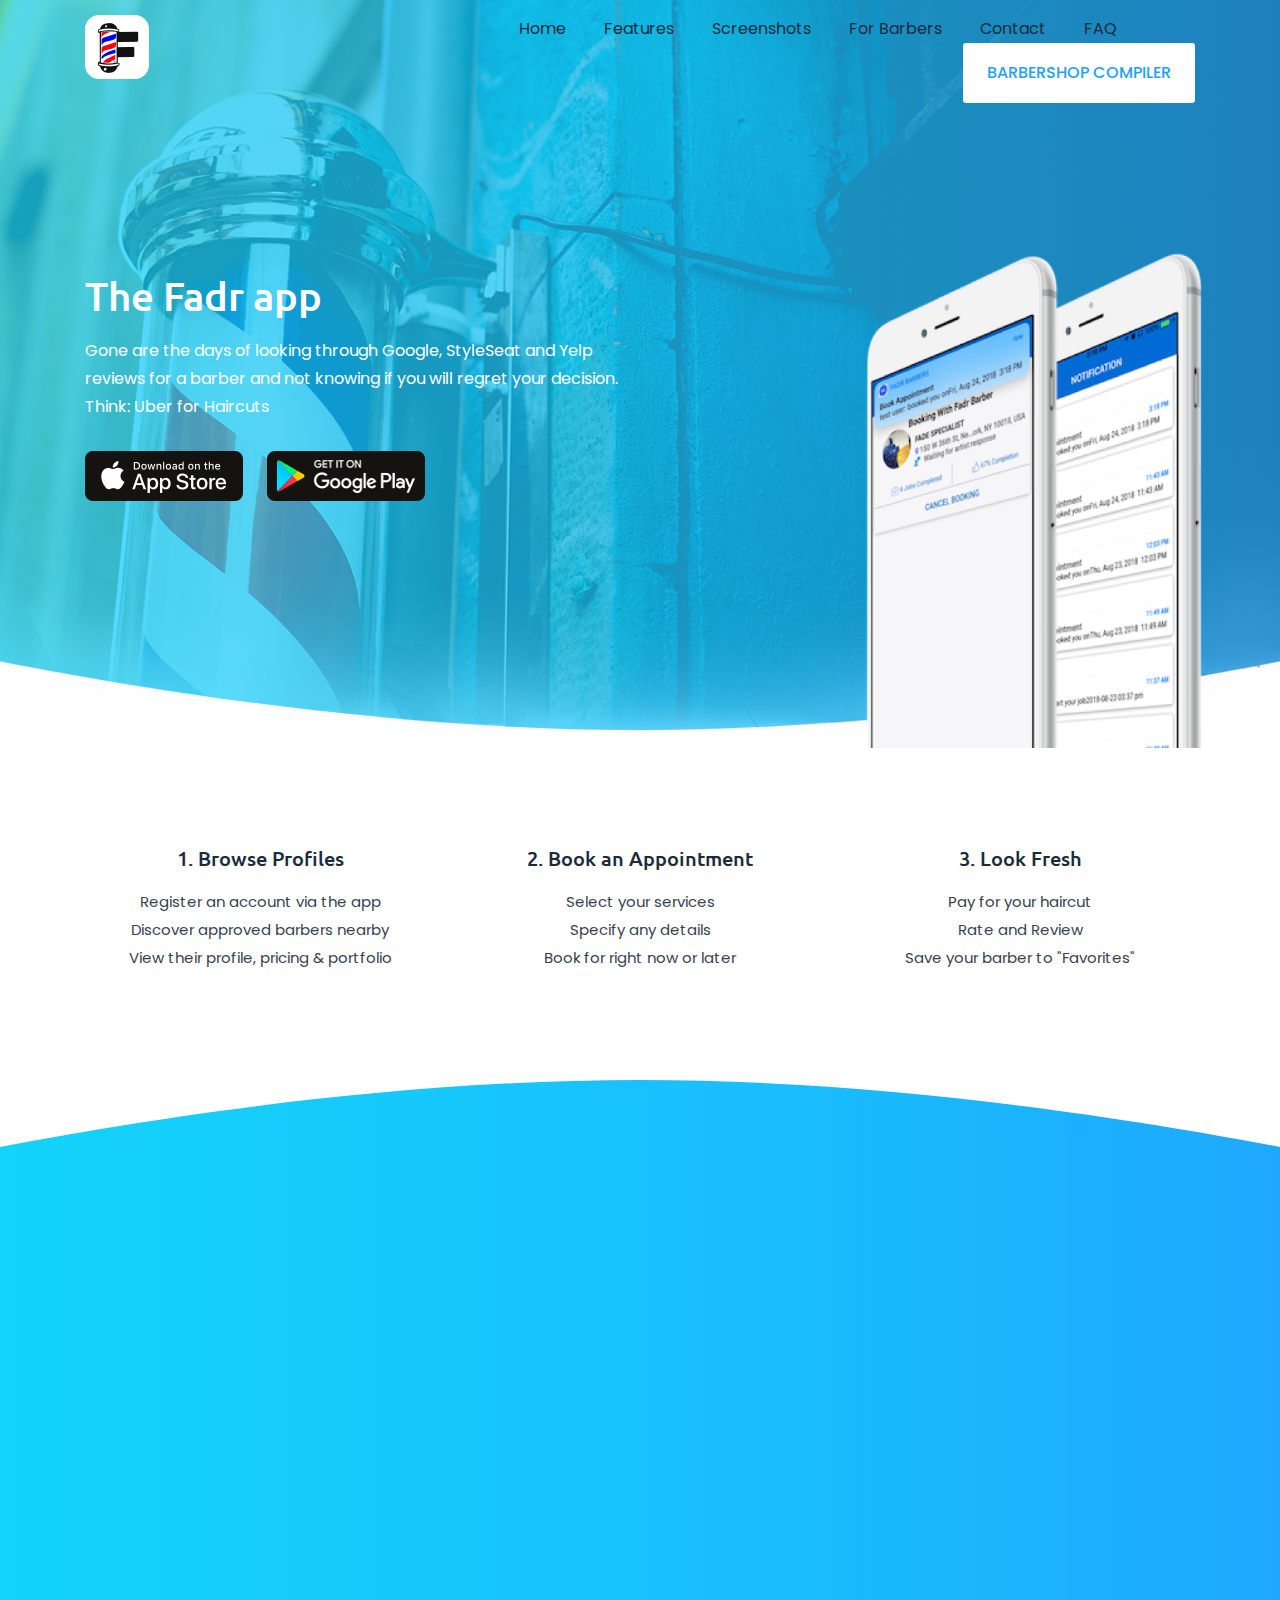
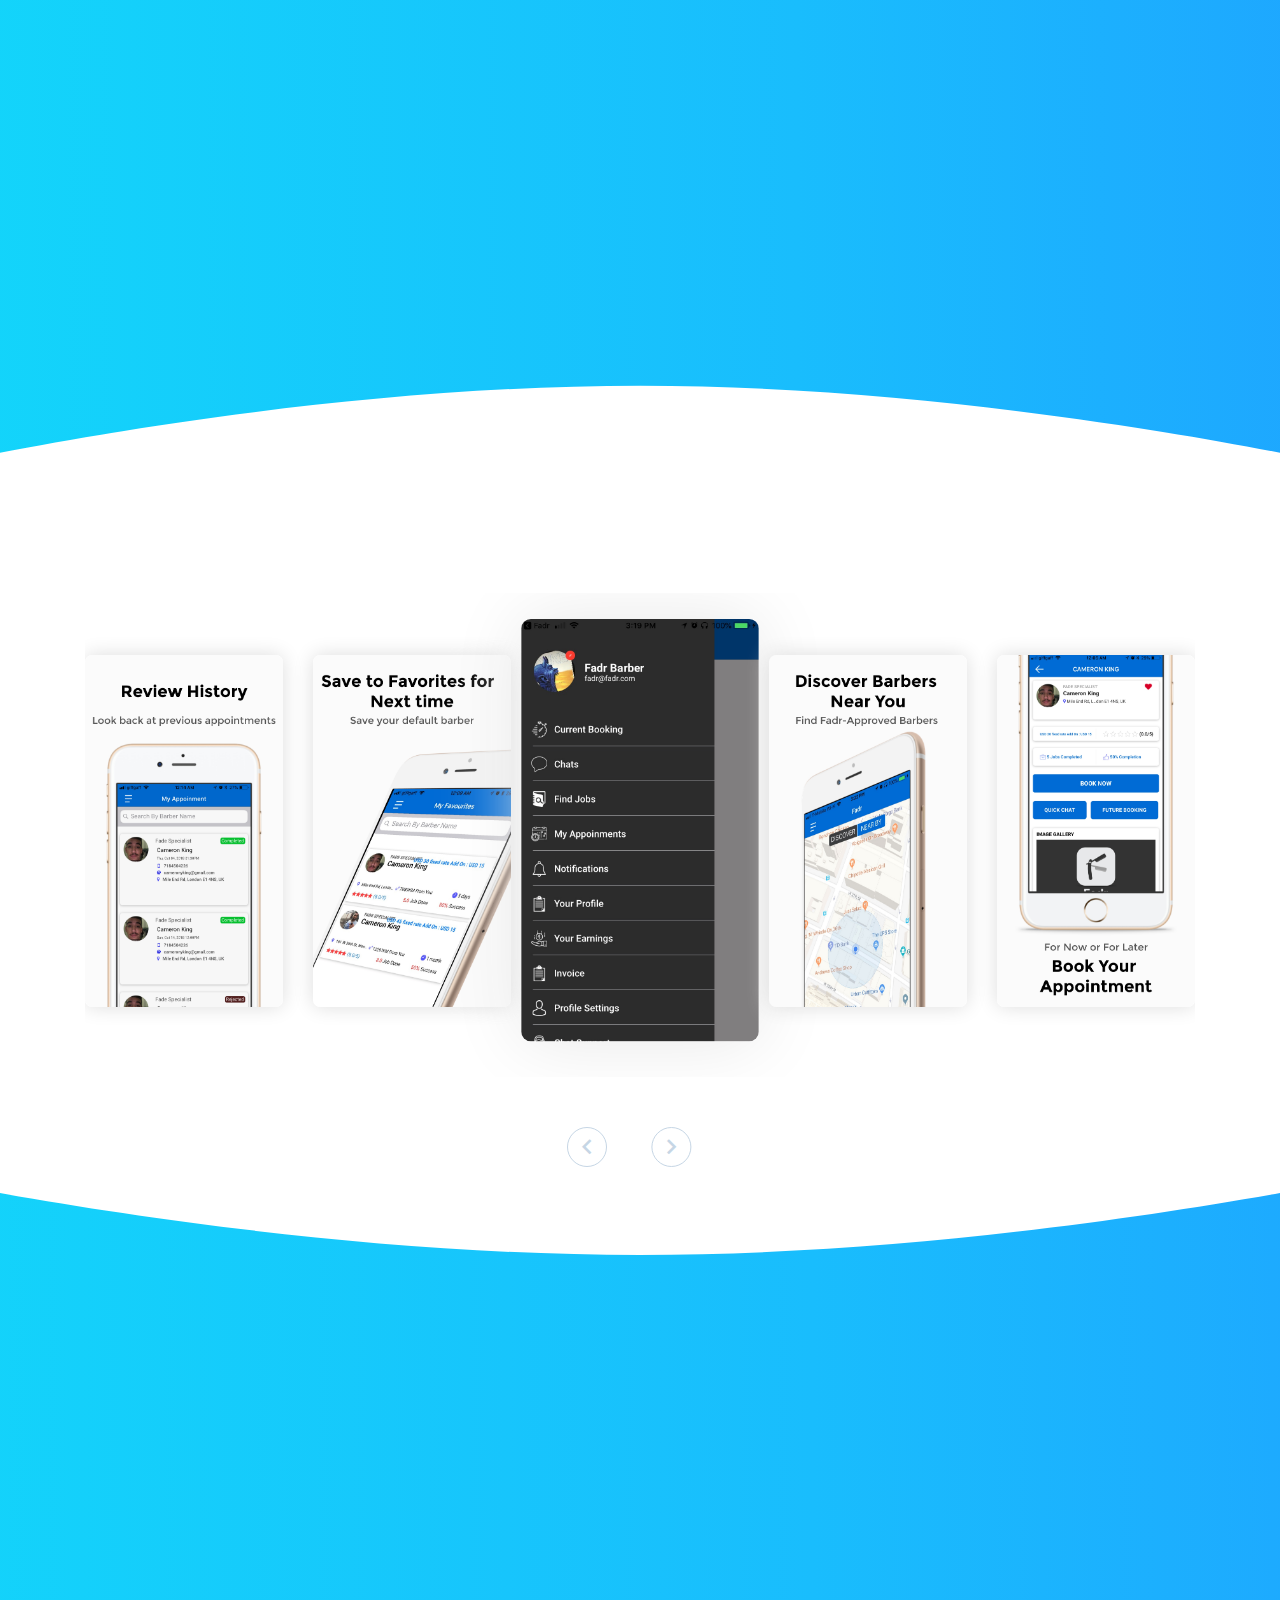
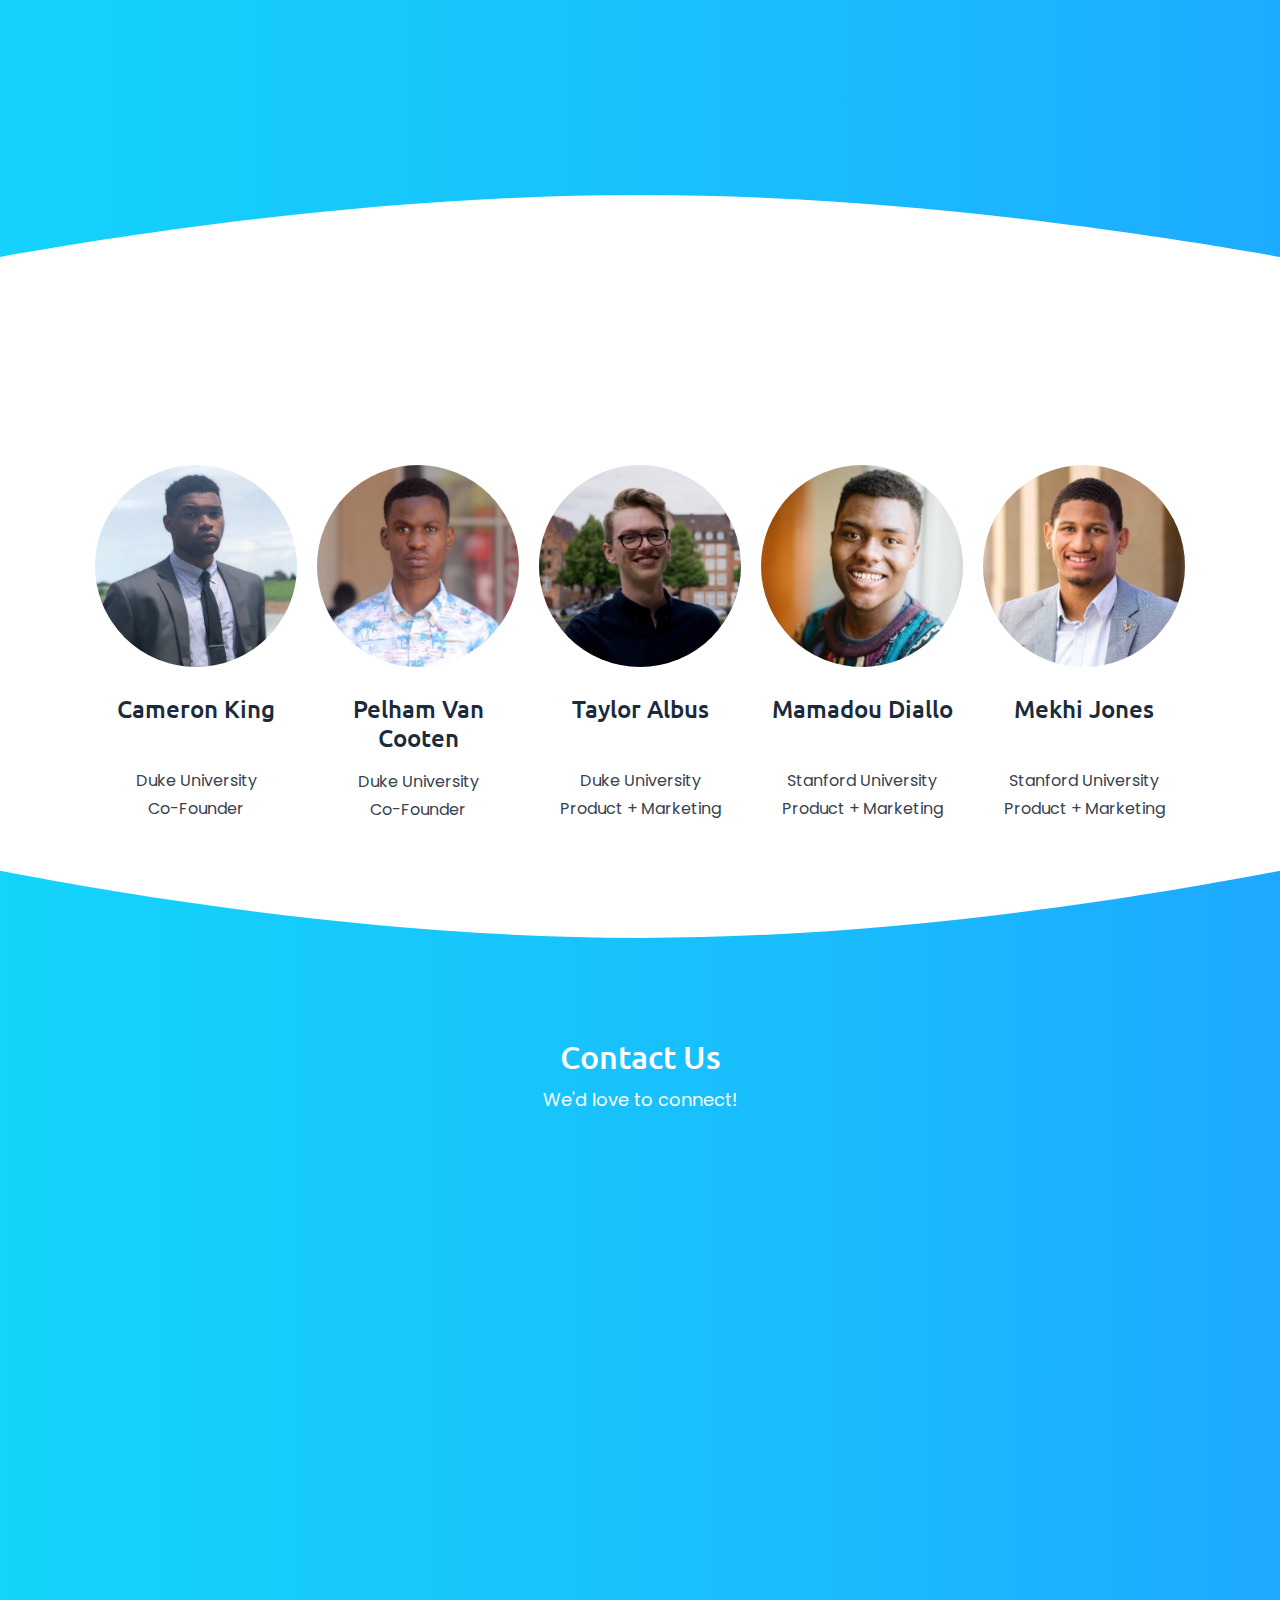
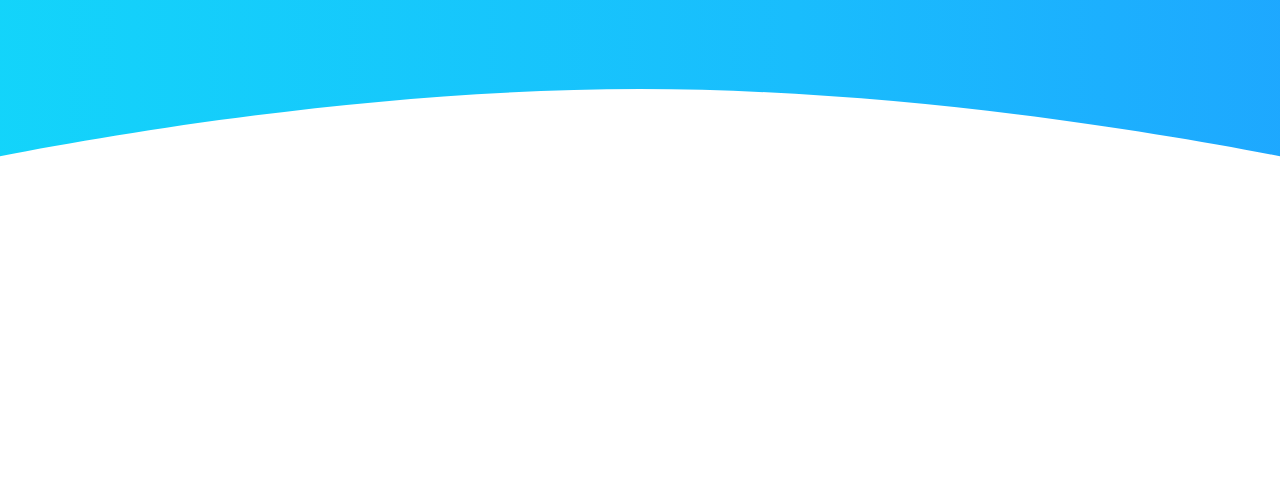
==== commit 1a3f9288: "update" ====
--- a/index.html
+++ b/index.html
@@ -52,14 +52,14 @@
                     <div class="responsive_menu"></div>
                     <div class="mainmenu">
                         <ul id="nav">
-                            <li><a href="#home">Home</a></li>
-                            <li><a href="#featured"> Features</a></li>
-							<li><a href="#screenshots">Screenshots</a></li>
-							<li><a href="#pricing">For Barbers</a></li>
-                            <li><a href="#contact">Contact</a></li>
-							<li><a href="#contact">FAQ</a></li>
+                            <li><a href="index.html">Home</a></li>
+                            <li><a href="index.html#featured"> Features</a></li>
+							<li><a href="index.html#screenshots">Screenshots</a></li>
+							<li><a href="barber.html">For Barbers</a></li>
+                            <li><a href="#index.htmlcontact">Contact</a></li>
+							<li><a href="index.html#contact">FAQ</a></li>
                         </ul>
-						 <a href="#" class="header-btn">Barbershop Compiler</a>
+						 <a id="index.html#compiler" class="header-btn">Barbershop Compiler</a>
                     </div>
                 </div>
             </div>
@@ -147,8 +147,8 @@
                     </div>
                     <div class="featured-single cta22">
                         <div class="featured-single-text">
-                            <h4>Augumented Reality</h4>
-                            <p>Preview different styles on your face before booking your appointment</p>
+                            <h4>Virtual Queue </h4>
+                            <p>Call your spot in line before walking in </p>
                         </div>
                     </div>
                 </div>
@@ -173,7 +173,7 @@
                     <div class="featured-single cta44">
                         <div class="featured-single-text">
                             <h4>Easy Payment</h4>
-                            <p>Pay for services with Cash, Apple Pay or Paypal </p>
+                            <p>Pay with Cash, Apple Pay or Paypal </p>
                         </div>
                     </div>
                 </div>
@@ -187,9 +187,7 @@
             <div class="row">
                 <div class="col-md-12 wow fadeInUp text-center">
                     <div class="section-title">
-                        <h2>Screenshots</h2>
-                        <p>Most such devices are sold with several apps bundled as pre-installed software,
-                            <br> such as a web browser, email client, calendar, mapping program.</p>
+						<h2>How it works</h2>
                     </div>
                 </div>
             </div>
@@ -200,19 +198,31 @@
                             <img src="assets/screens/IMG_4594.jpeg" alt="">
                         </div>
                         <div class="screenshot-single-slide">
-                            <img src="assets/screens/IMG_4597.jpeg" alt="">
+                            <img src="assets/screens/Screenshots/0.jpg" alt="">
                         </div>
                         <div class="screenshot-single-slide">
-                            <img src="assets/screens/IMG_4592.jpeg" alt="">
+                            <img src="assets/screens/Screenshots/1.jpg" alt="">
                         </div>
                         <div class="screenshot-single-slide">
-                            <img src="assets/screens/Image-1-5.jpg" alt="">
-                        </div>
-                        <div class="screenshot-single-slide">
-                            <img src="assets/screens/IMG_4599.jpeg" alt="">
-                        </div>
-                        <div class="screenshot-single-slide">
-                            <img src="assets/screens/IMG_4596.png" alt="">
+                            <img src="assets/screens/Screenshots/2.jpg" alt="">
+                        </div>
+						<div class="screenshot-single-slide">
+                            <img src="assets/screens/Screenshots/3.jpg" alt="">
+                        </div>
+						<div class="screenshot-single-slide">
+                            <img src="assets/screens/Screenshots/4.jpg" alt="">
+                        </div>
+						<div class="screenshot-single-slide">
+                            <img src="assets/screens/Screenshots/5.jpg" alt="">
+                        </div>
+						<div class="screenshot-single-slide">
+                            <img src="assets/screens/Screenshots/6.jpg" alt="">
+                        </div>
+						<div class="screenshot-single-slide">
+                            <img src="assets/screens/Screenshots/7.jpg" alt="">
+                        </div>
+						<div class="screenshot-single-slide">
+                            <img src="assets/screens/Screenshots/8.jpg" alt="">
                         </div>
                     </div>
                 </div>
@@ -468,7 +478,7 @@
 										<br>
                                         <h4>Cameron King </h4> <br>
                                         <p>Duke University <br>
-										CEO & Co-Founder</p>
+										Co-Founder</p>
                                     </div>
                                 </div>
                             </div>
@@ -483,7 +493,7 @@
 										<br>
                                         <h4>Pelham Van Cooten</h4>
                                         <p>Duke University <br>
-										CFO & Co-Founder</p>
+										Co-Founder</p>
                                     </div>
                                 </div>
                             </div>
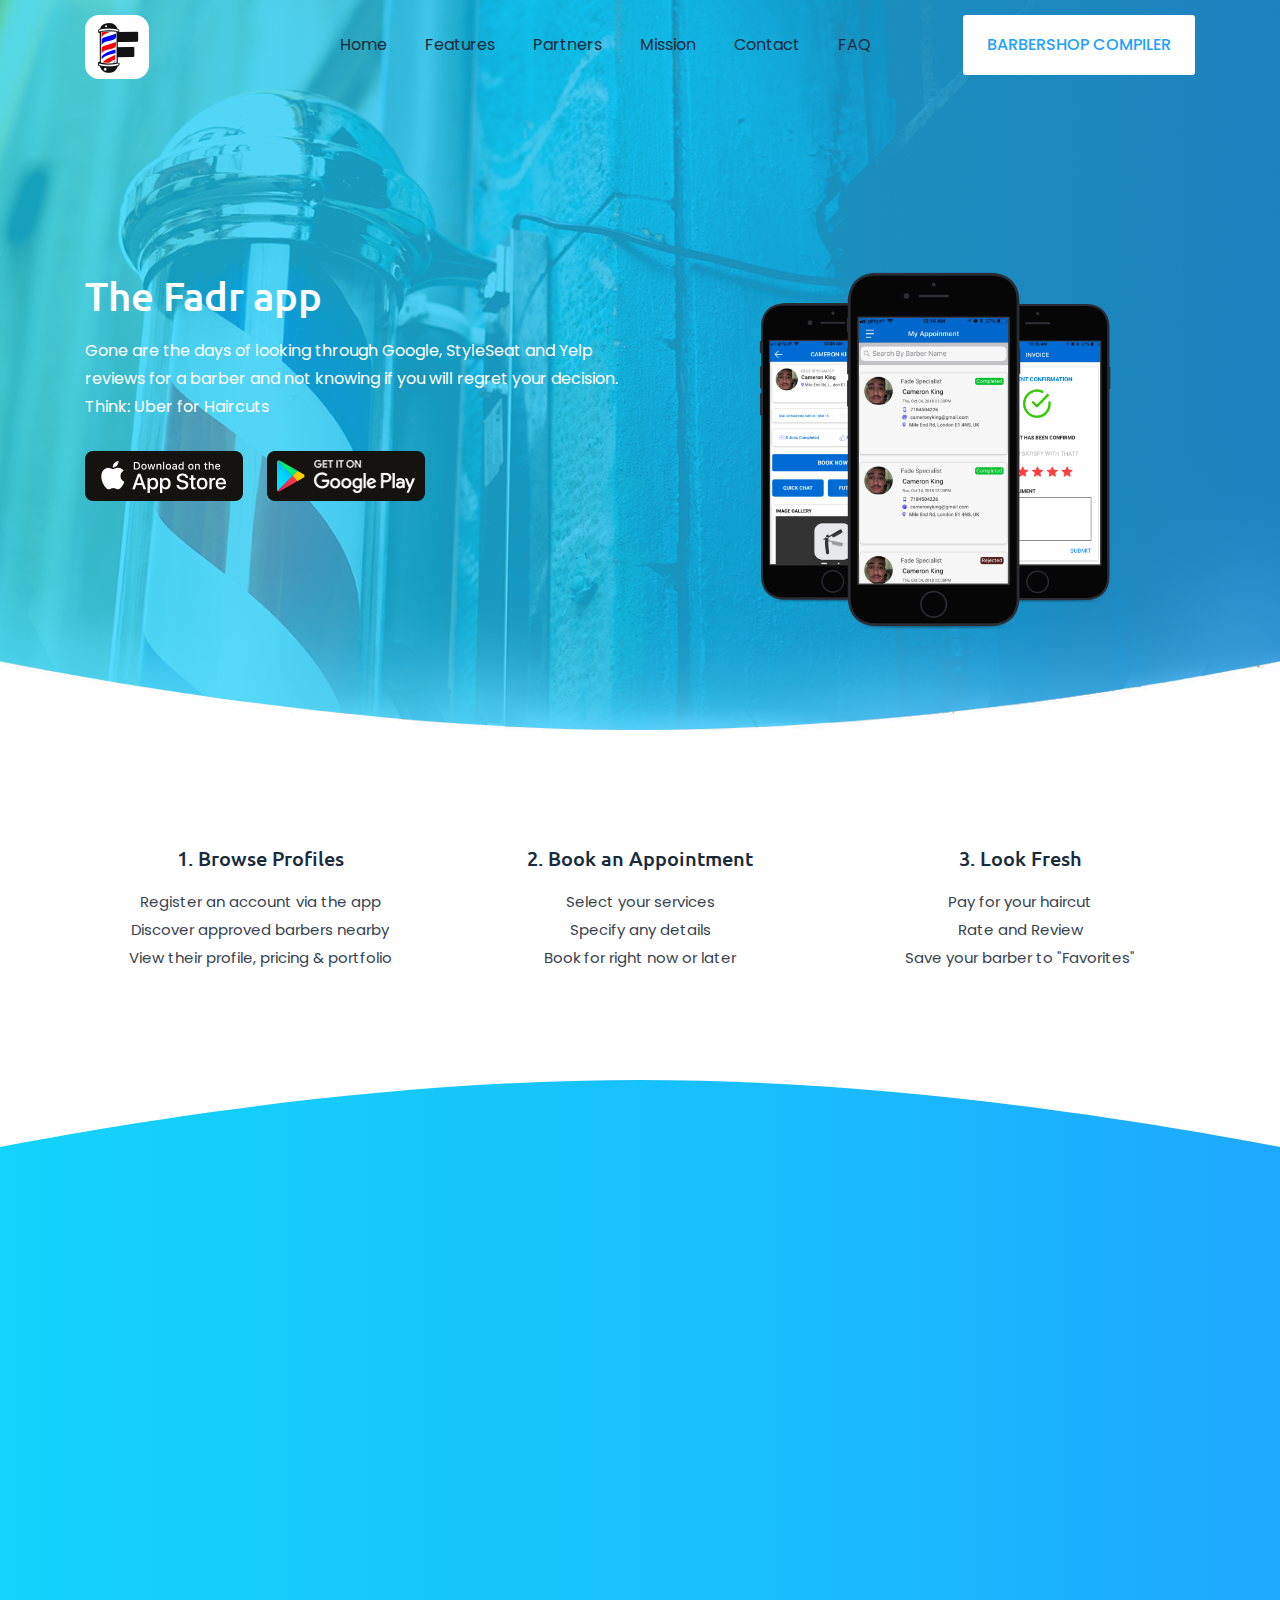
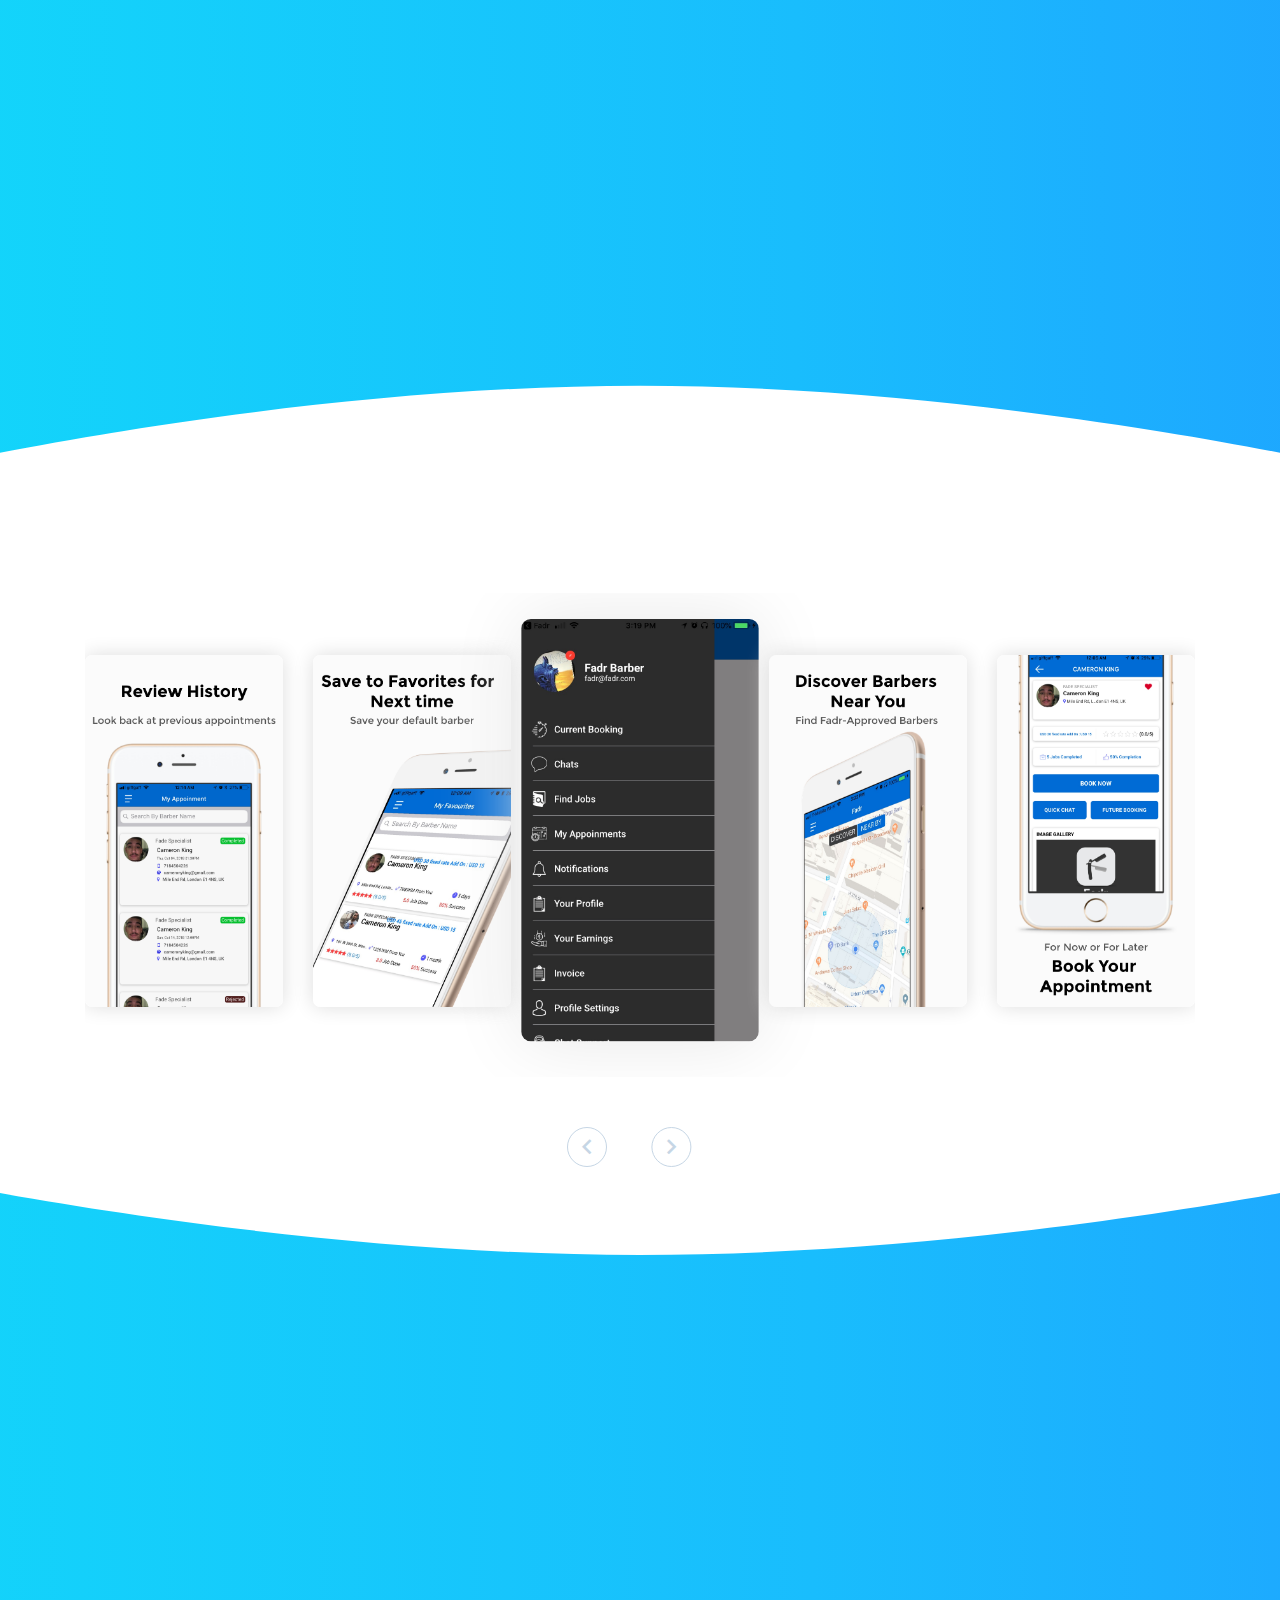
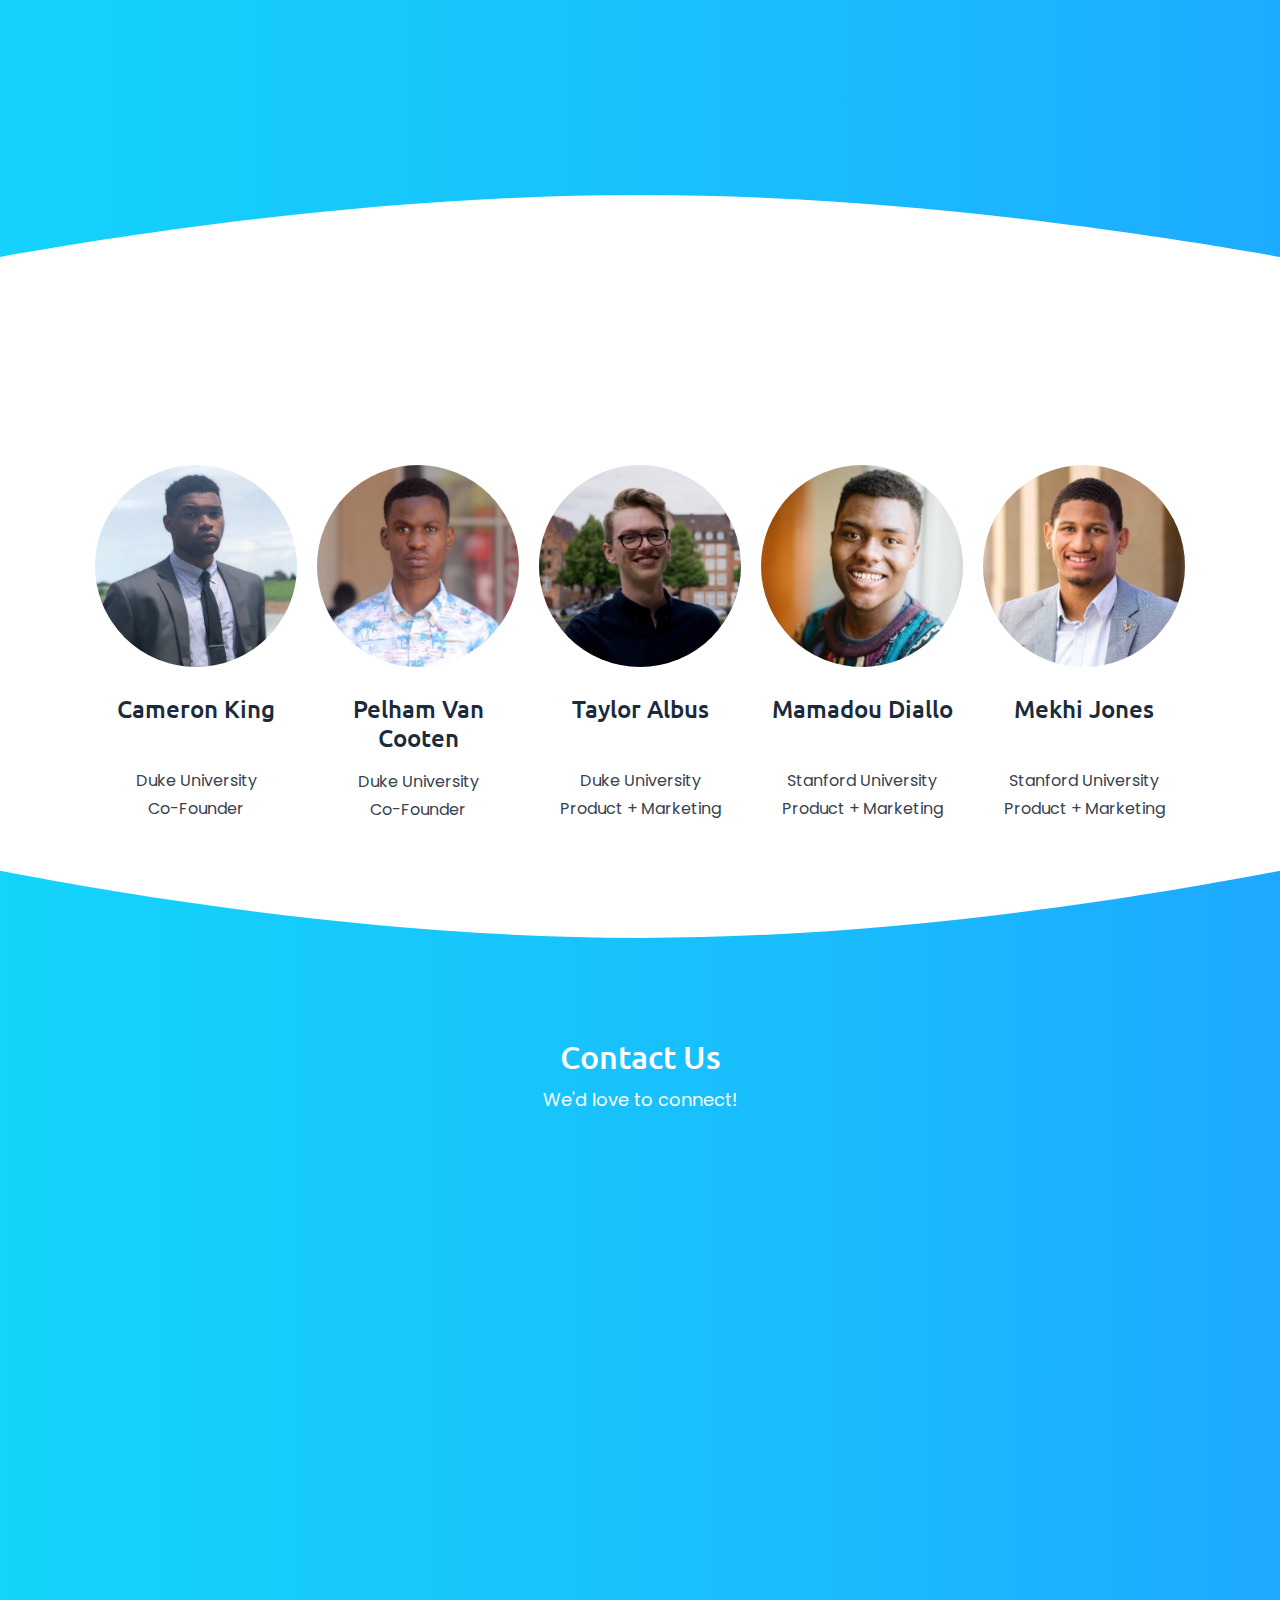
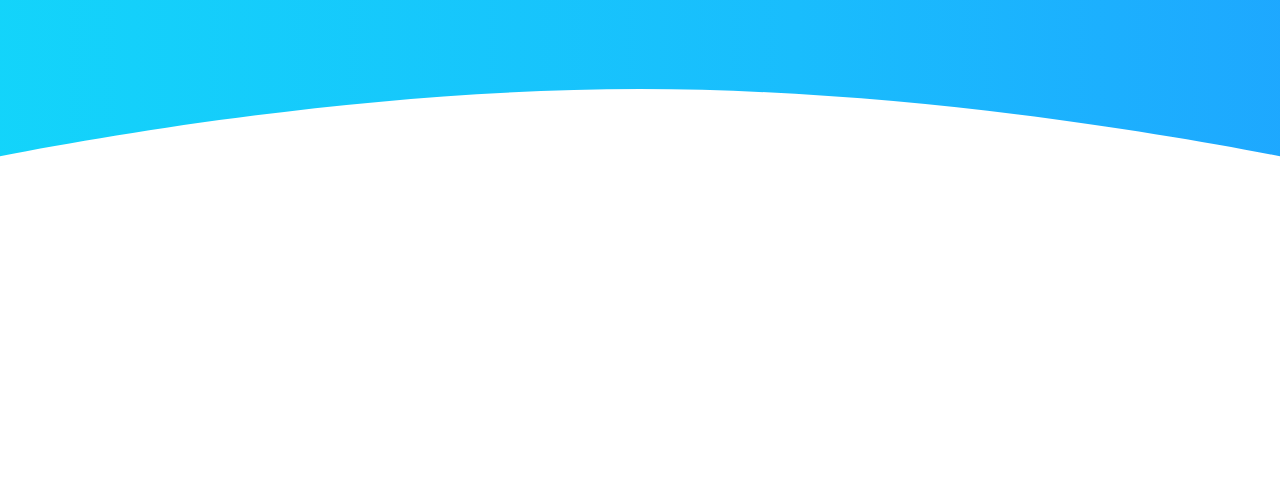
==== commit 2fef70b4: "update" ====
--- a/index.html
+++ b/index.html
@@ -30,6 +30,7 @@
 </head>
 
 <body class="home7 ">
+	<script type="text/javascript" src="https://cdn.ywxi.net/js/1.js" async></script>
     <!--  page loader -->
     <div id="loader-wrapper">
         <div id="loader"></div>
@@ -54,8 +55,8 @@
                         <ul id="nav">
                             <li><a href="index.html">Home</a></li>
                             <li><a href="index.html#featured"> Features</a></li>
-							<li><a href="index.html#screenshots">Screenshots</a></li>
-							<li><a href="barber.html">For Barbers</a></li>
+							<li><a href="barber.html">Partners</a></li>
+							<li><a href="mission.html"> Mission</a></li>
                             <li><a href="#index.htmlcontact">Contact</a></li>
 							<li><a href="index.html#contact">FAQ</a></li>
                         </ul>
@@ -81,7 +82,7 @@
                 </div>
                 <div class="col-md-6 text-right">
                     <div class="home4-hero-mobile wow fadeInDown">
-                        <img src="assets/img/2.png" alt="">
+                        <img src="assets/img/mockup.png" alt="">
                     </div>
                 </div>
             </div>
@@ -160,8 +161,8 @@
                 <div class="col-lg-4 col-md-6 wow fadeInRight">
                     <div class="featured-single cta33">
                         <div class="featured-single-text">
-                            <h4>Standardized Pricing</h4>
-                            <p>Preview and compare barber's cost of services</p>
+                            <h4>On Demand Services</h4>
+                            <p>Have the barber come to you for less than the uber there and back</p>
                         </div>
                     </div>
                     <div class="featured-single">
@@ -320,7 +321,7 @@
                         <img src="assets/img/github-logo.png" alt="">
 						<br> <br> <br>
 						<center> 
-						 <a  style=" background: #000 ; text-align: center"href="#", class="btn btn-info btn-lg btn-round"> View Project </a>
+						 <a  style=" background: #000 ; text-align: center"href="https://github.com/cameronking4/BarberCompiler", class="btn btn-info btn-lg btn-round"> View Project </a>
                    </center>
 					</div>
                 </div>
--- a/style.css
+++ b/style.css
@@ -828,7 +828,7 @@
 body.home4 div#sticky-wrapper.is-sticky .header-area .mainmenu ul li.active a,
 .home3 div#sticky-wrapper.is-sticky .header-area .mainmenu ul li a:hover,
 .home4 div#sticky-wrapper.is-sticky .header-area .mainmenu ul li a:hover {
-	color: #9052b5;
+	color: dodgerblue;
 }
 
 .home3-theme-bg,
@@ -2582,17 +2582,17 @@
 ====/========        =======/==== */
 
 .home2-hero-area {
-	background-image: -webkit-linear-gradient(0deg, #2196f3 0%, #3074d4 60%, #3f51b5 100%);
-	background-image: -ms-linear-gradient(0deg, #2196f3 0%, #3074d4 60%, #3f51b5 100%);
+	background-image: url(assets/barbers/2.png);
+	background-position:top;
+	background-size: cover;
 	padding-top: 140px;
 	padding-bottom: 80px;
 	position: relative;
-	overflow: hidden;
-}
-
+	overflow:visible;
+	min-height: 700px;
+}
 .home2-hero-area:after,
 .home2-hero-area:before {
-	background: url(assets/svg/home2-hero-circle-small.svg);
 	position: absolute;
 	right: -461px;
 	top: -418px;
@@ -2606,7 +2606,6 @@
 }
 
 .home2-hero-area:before {
-	background: url(assets/svg/home2-hero-circle-big.svg);
 	right: -619px;
 	top: -576px;
 	height: 135%;
@@ -2614,6 +2613,7 @@
 	background-position: top right;
 }
 
+
 a.header-btn.cta:hover {
 	opacity: 1;
 	-ms-filter: "progid:DXImageTransform.Microsoft.Alpha(Opacity=100)";
@@ -2637,8 +2637,19 @@
 }
 
 @media (max-width: 767px) {
+	.home2-hero-area{
+		background-color: #2196f3;
+		background-image: none;
+	}
+	
+	.mob{
+		text-align: center;
+		margin-right: -140px;
+	}
+	
 	.home2-hero-text h1 {
 		font-size: 25px;
+		color: #fff
 	}
 }
 
@@ -2714,7 +2725,7 @@
 }
 
 body.home6 .contact-area.cta5 .home-2-form-submit input[type="submit"]:hover {
-	color: #79c131;
+	color: deepskyblue;
 }
 
 
@@ -2976,6 +2987,11 @@
 	overflow: hidden;
 }
 
+,jokes{
+	
+	
+}
+
 @media only screen and (min-width: 992px) and (max-width: 1200px) {
 	.header-area.cta3 ul#nav {
 		margin-right: 25px;
@@ -3031,11 +3047,14 @@
 
 .main-hero-area.cta3:after {
 	background: none;
+	color: deepskyblue;
 }
 
 .header-area.cta3 a.header-btn {
 	border: 2px solid;
 	background: none;
+	border-color: white;
+	color: white;
 }
 
 .header-area.cta3 a.header-btn:hover {
@@ -3122,7 +3141,7 @@
 }
 
 .featured-area.cta3:after {
-	background-image: -webkit-linear-gradient(bottom, #9d50bb 0%, #864cb3 60%, #6e48aa 100%);
+	background-image: -webkit-linear-gradient(bottom, #3074d4 0%, #2196f3 60%, #2196f3 100%);
 	background-image: linear-gradient(to top, #9d50bb 0%, #864cb3 60%, #6e48aa 100%);
 	position: absolute;
 	left: 0;
@@ -3541,7 +3560,7 @@
 
 body.home4 .header-area.cta3 a.header-btn {
 	background: #fff;
-	color: #6e4ba8;
+	color: red;
 	border: 2px solid transparent;
 }
 
@@ -5304,6 +5323,14 @@
 	width: 100%;
 	z-index: 9999;
 }
+
+div#sticky-wrapper2 {
+	position: absolute;
+	width: 100%;
+	z-index: 9999;
+	background-color: rgba(33, 150, 243, 0.44);
+}
+
 
 div#sticky-wrapper.is-sticky .header-area {
 	padding-bottom: 8px;
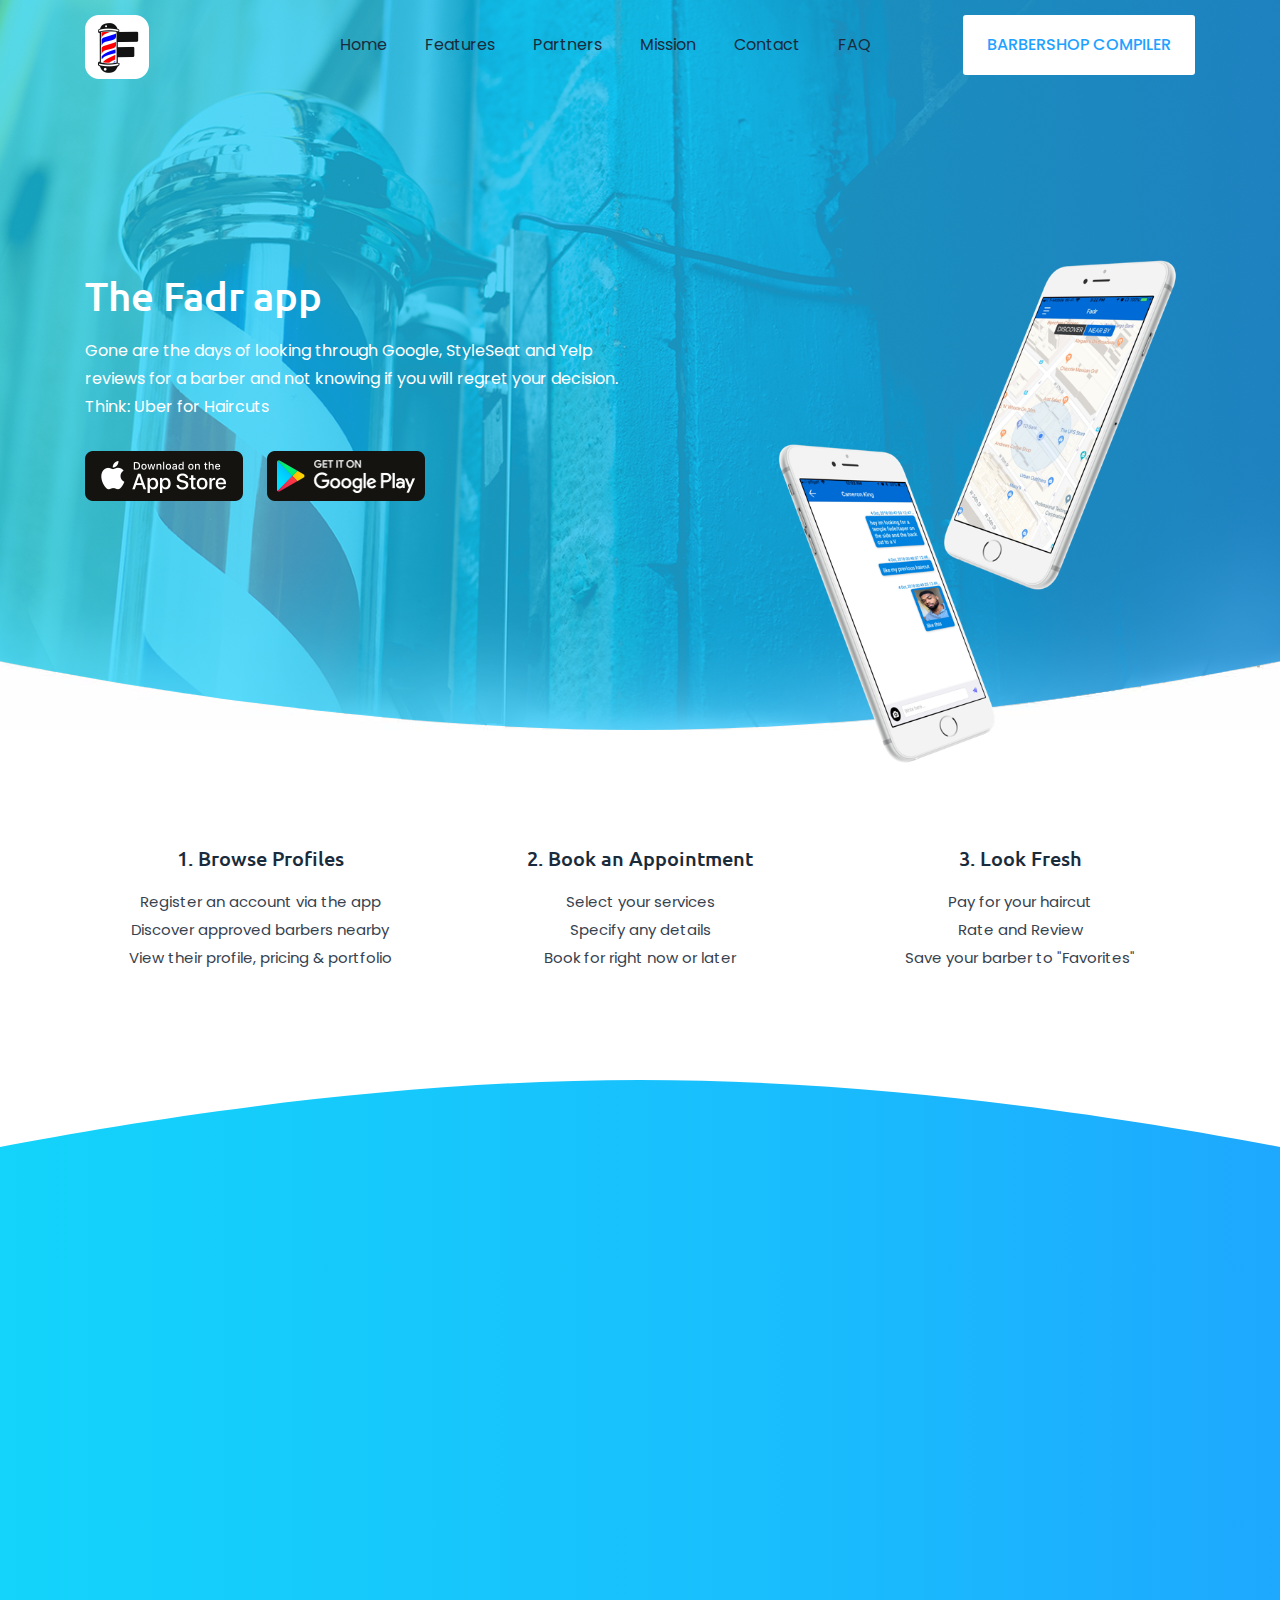
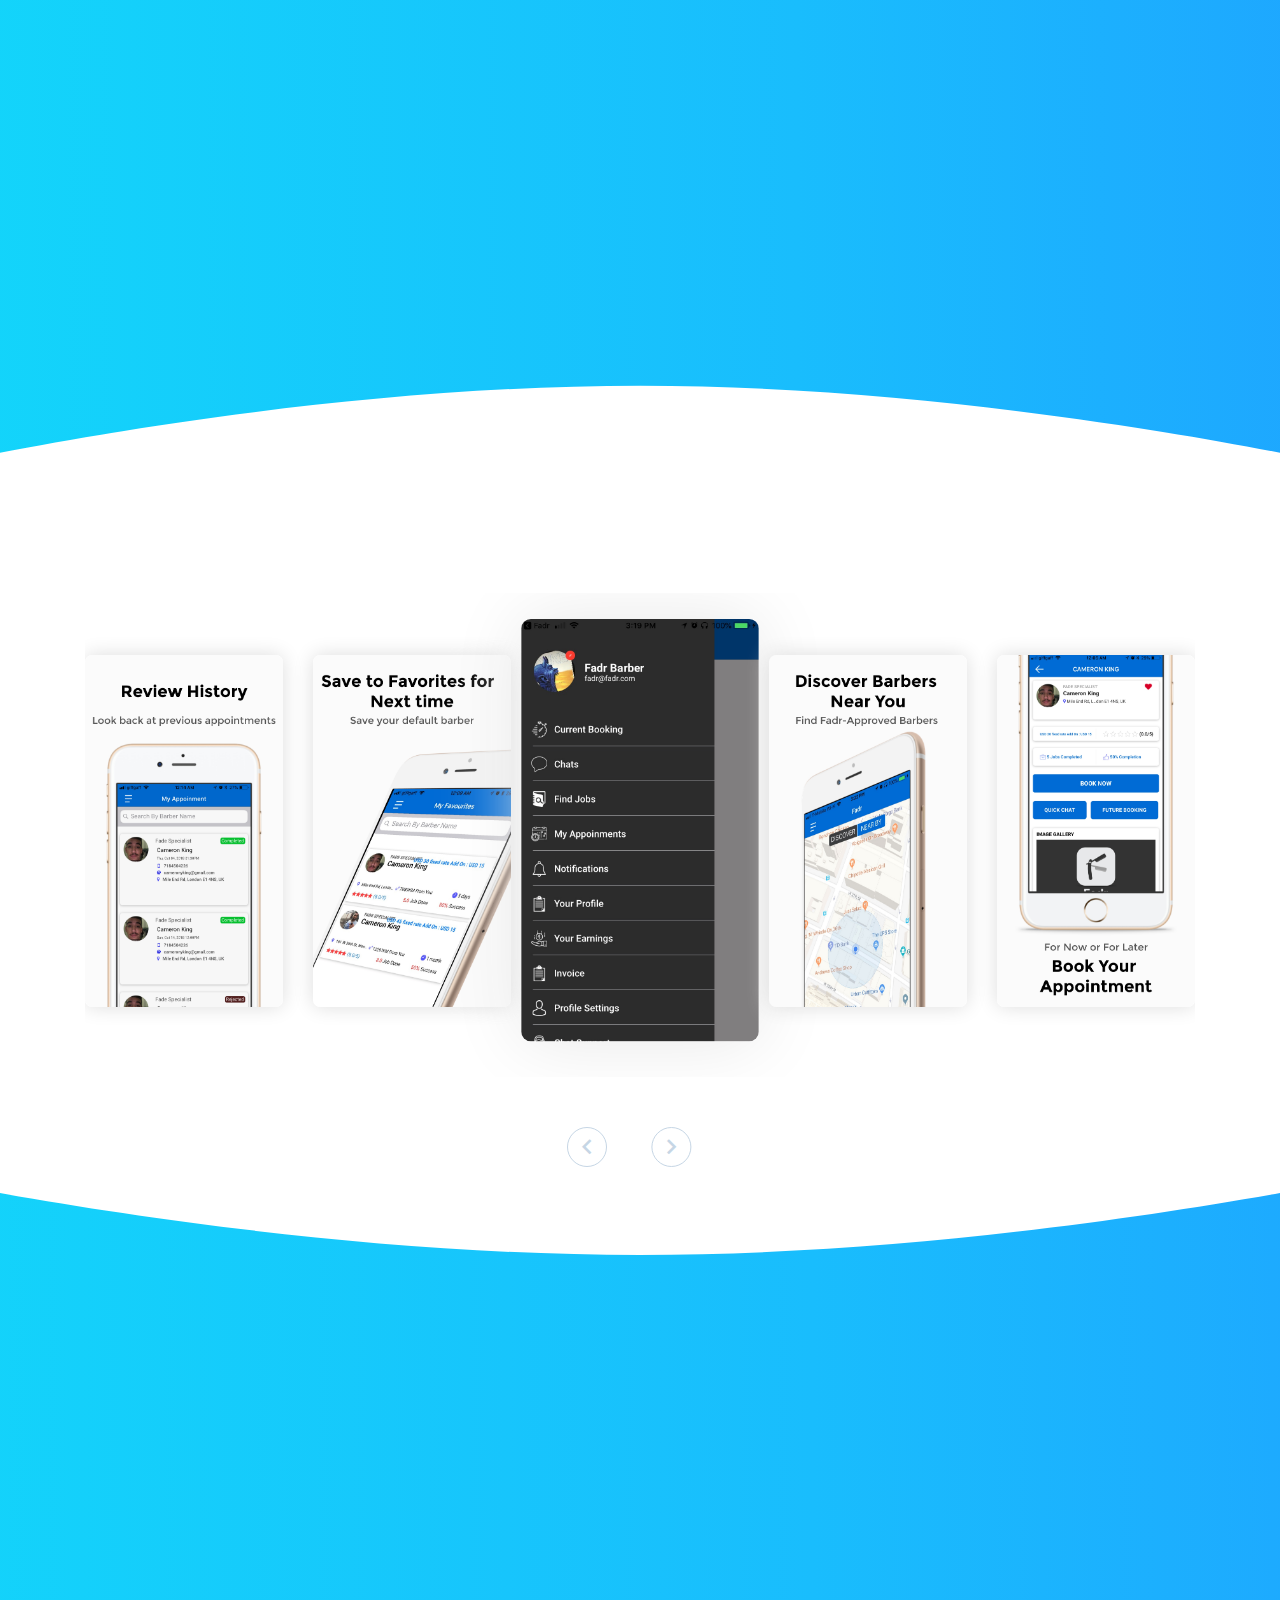
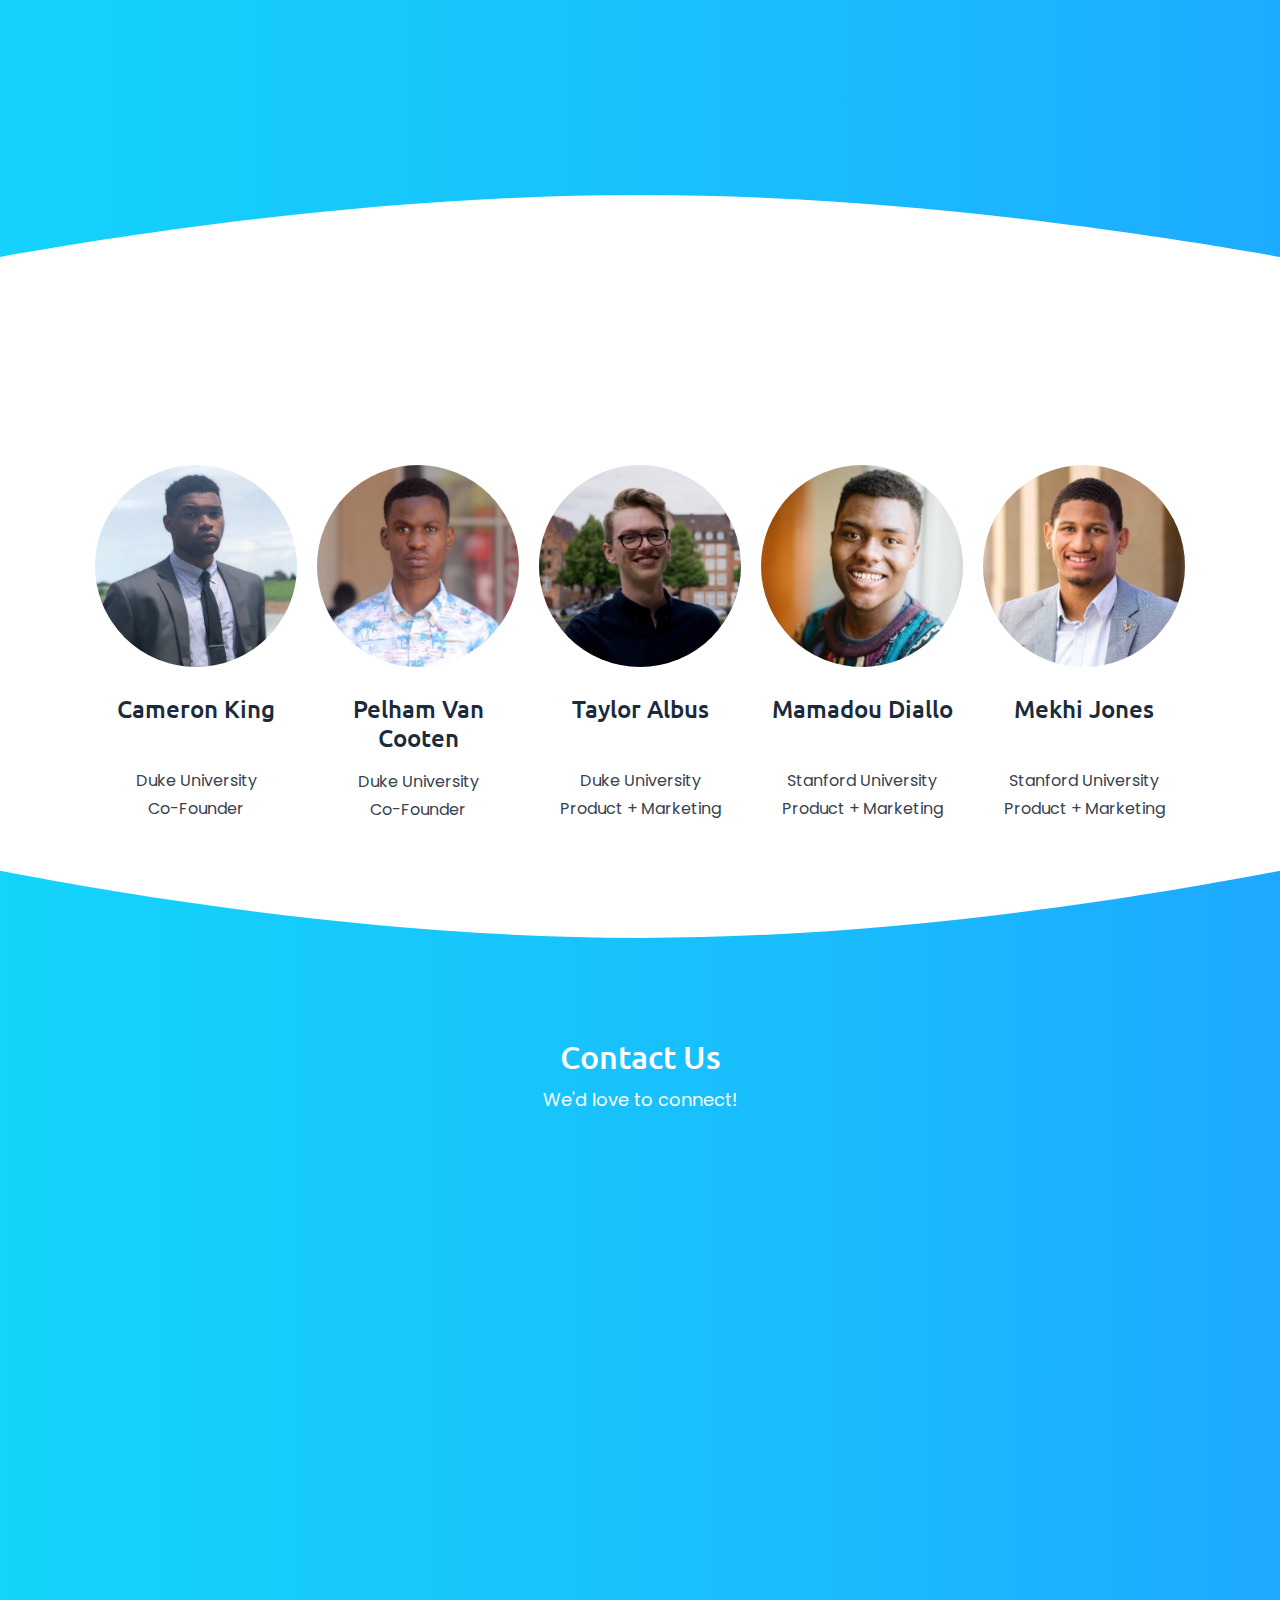
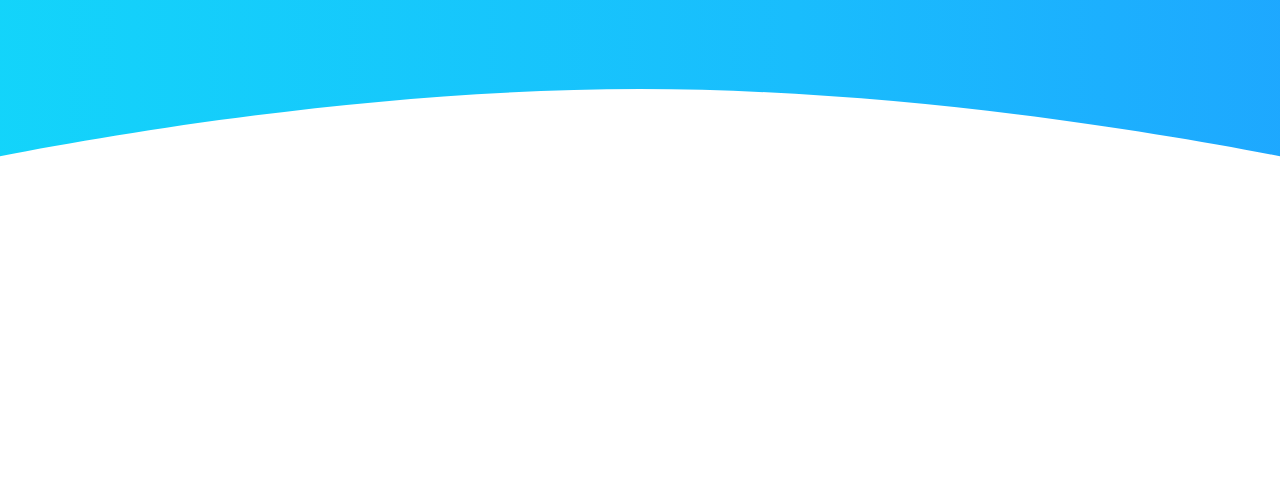
==== commit 367e1be0: "update" ====
--- a/index.html
+++ b/index.html
@@ -82,7 +82,7 @@
                 </div>
                 <div class="col-md-6 text-right">
                     <div class="home4-hero-mobile wow fadeInDown">
-                        <img src="assets/img/mockup.png" alt="">
+                        <img src="assets/img/home2.png" alt="">
                     </div>
                 </div>
             </div>
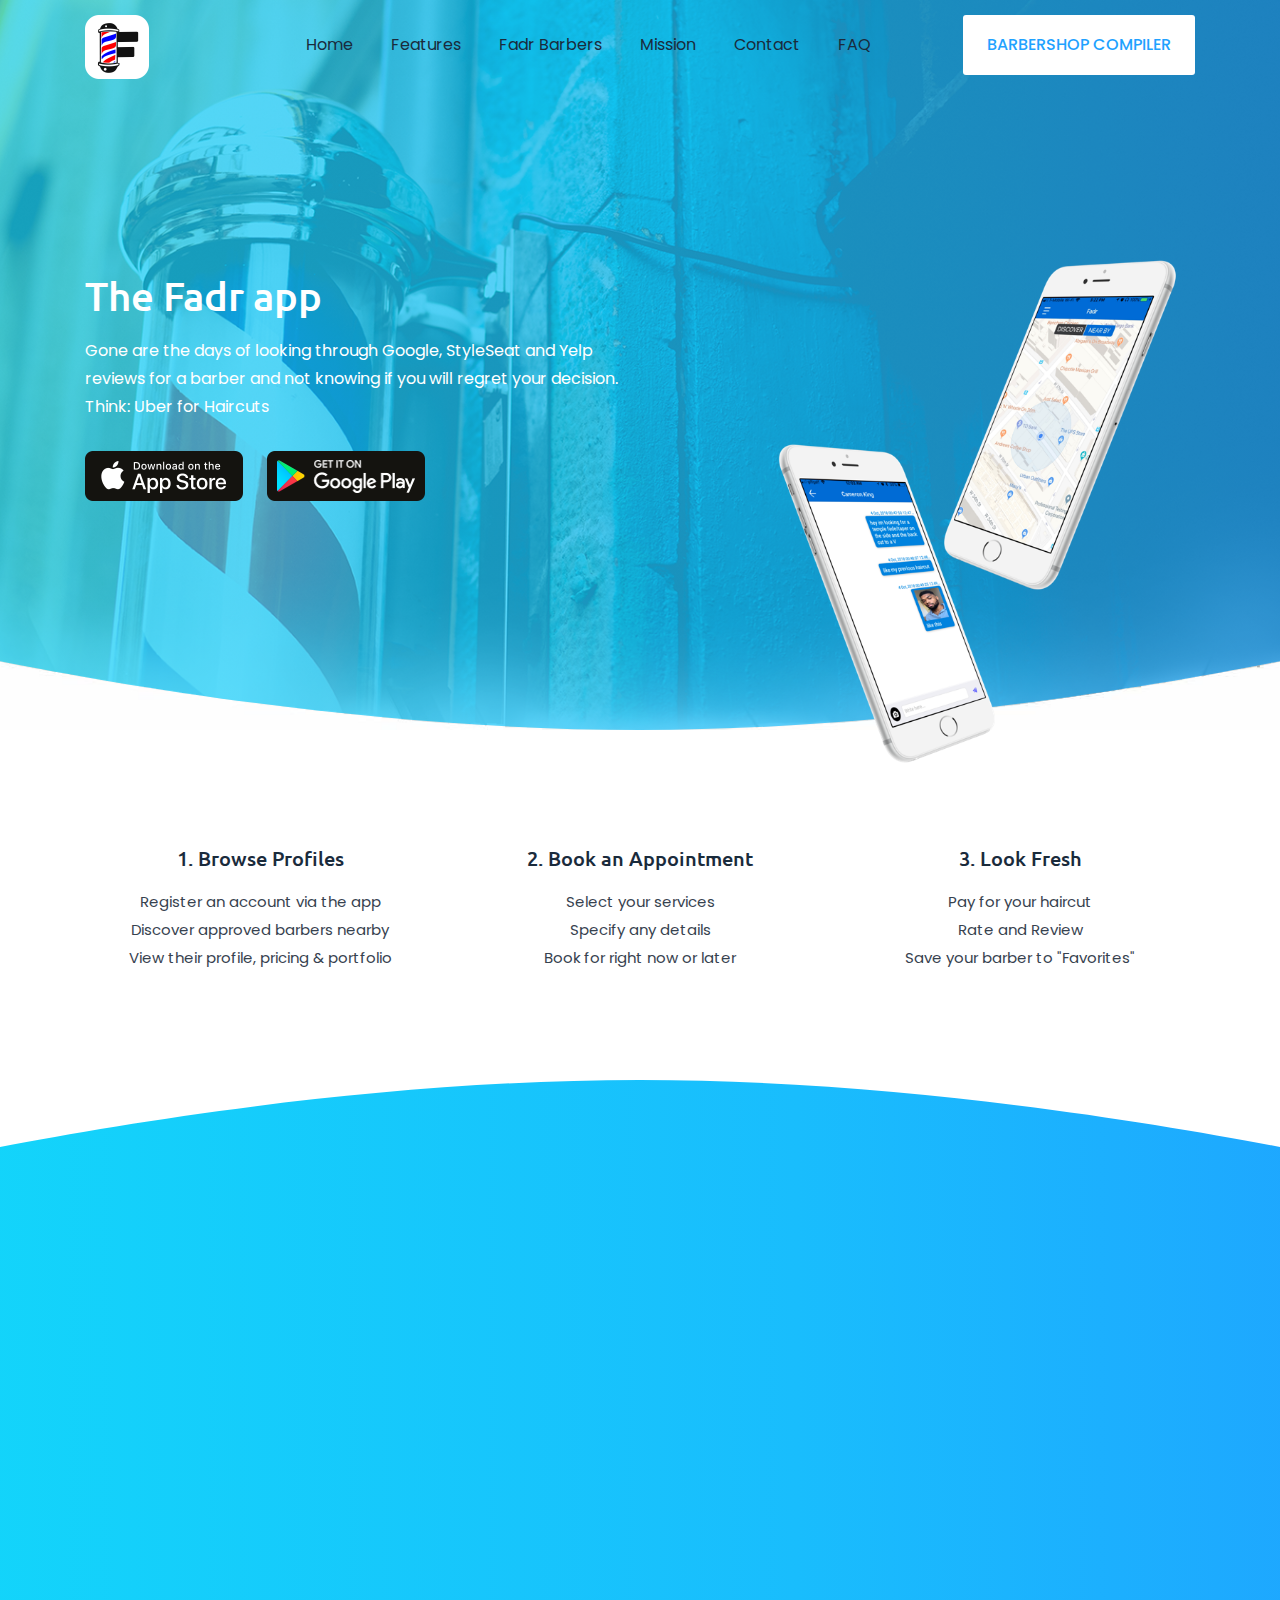
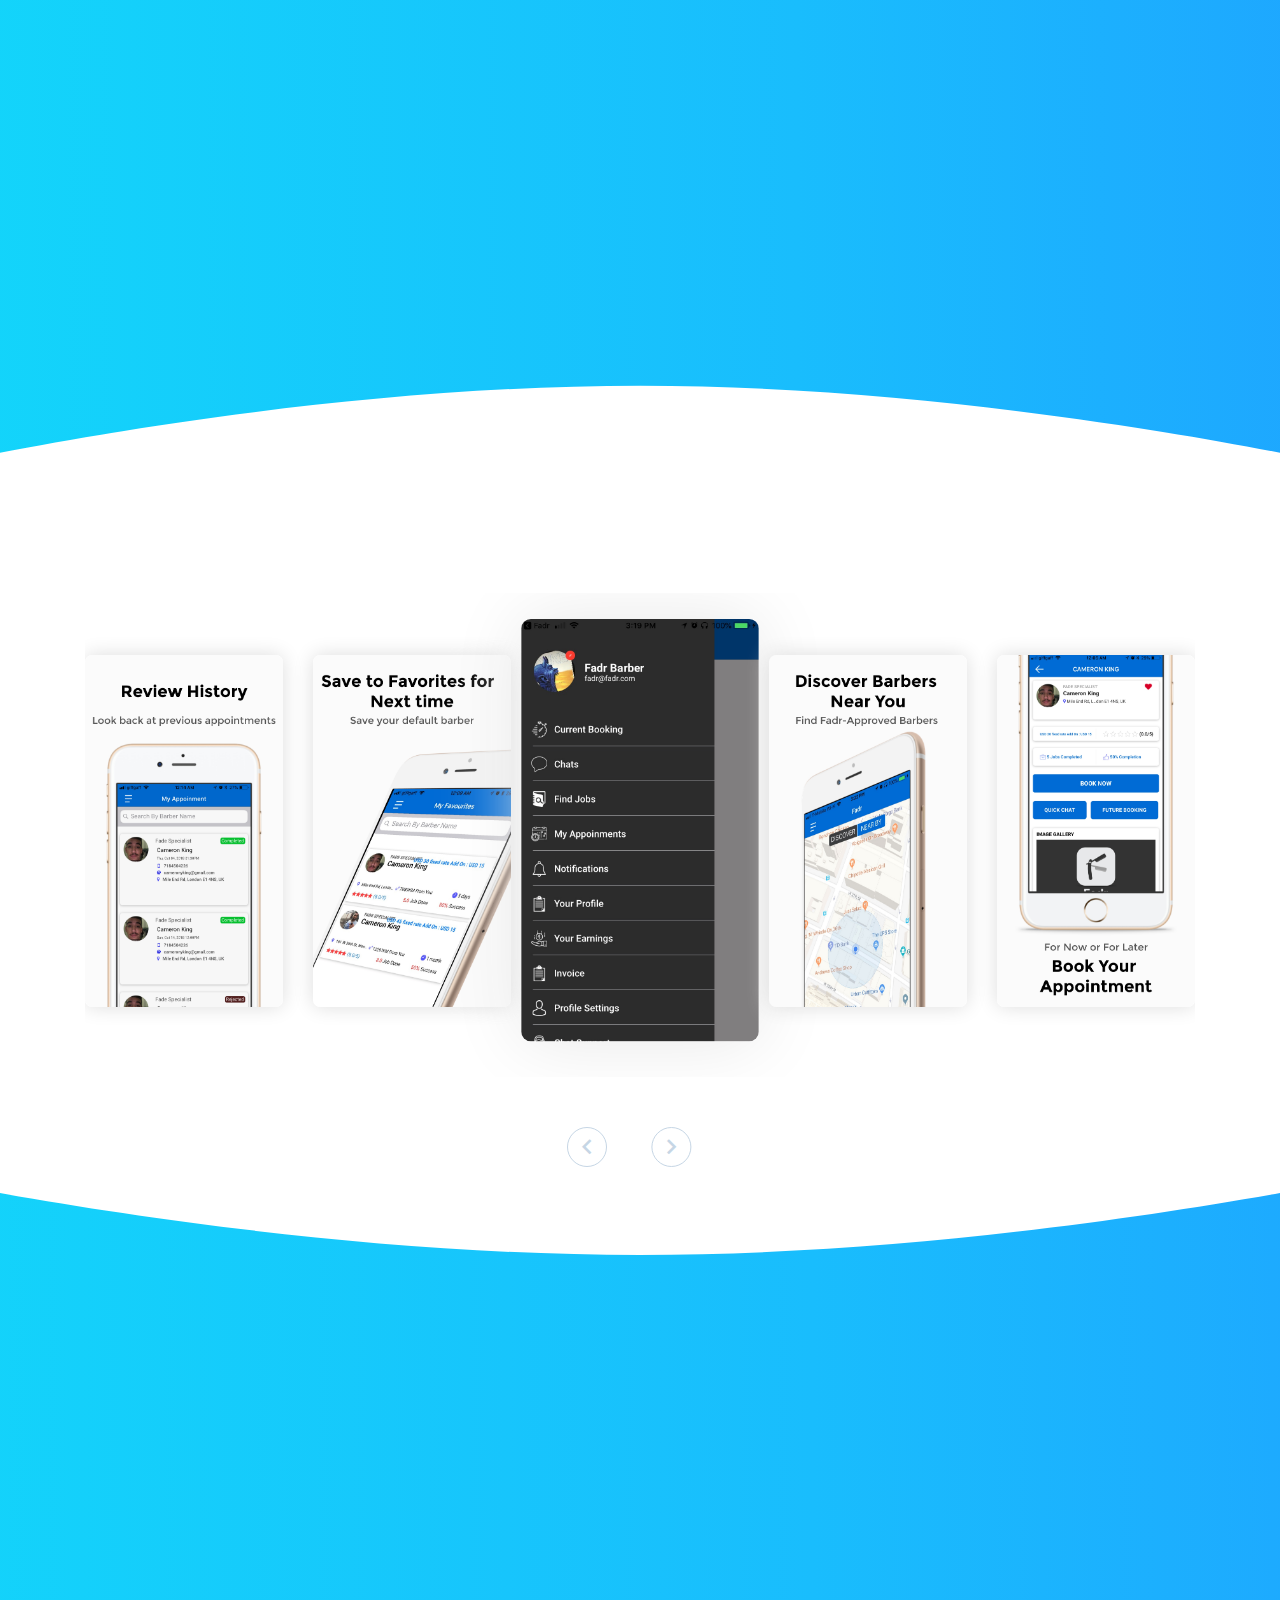
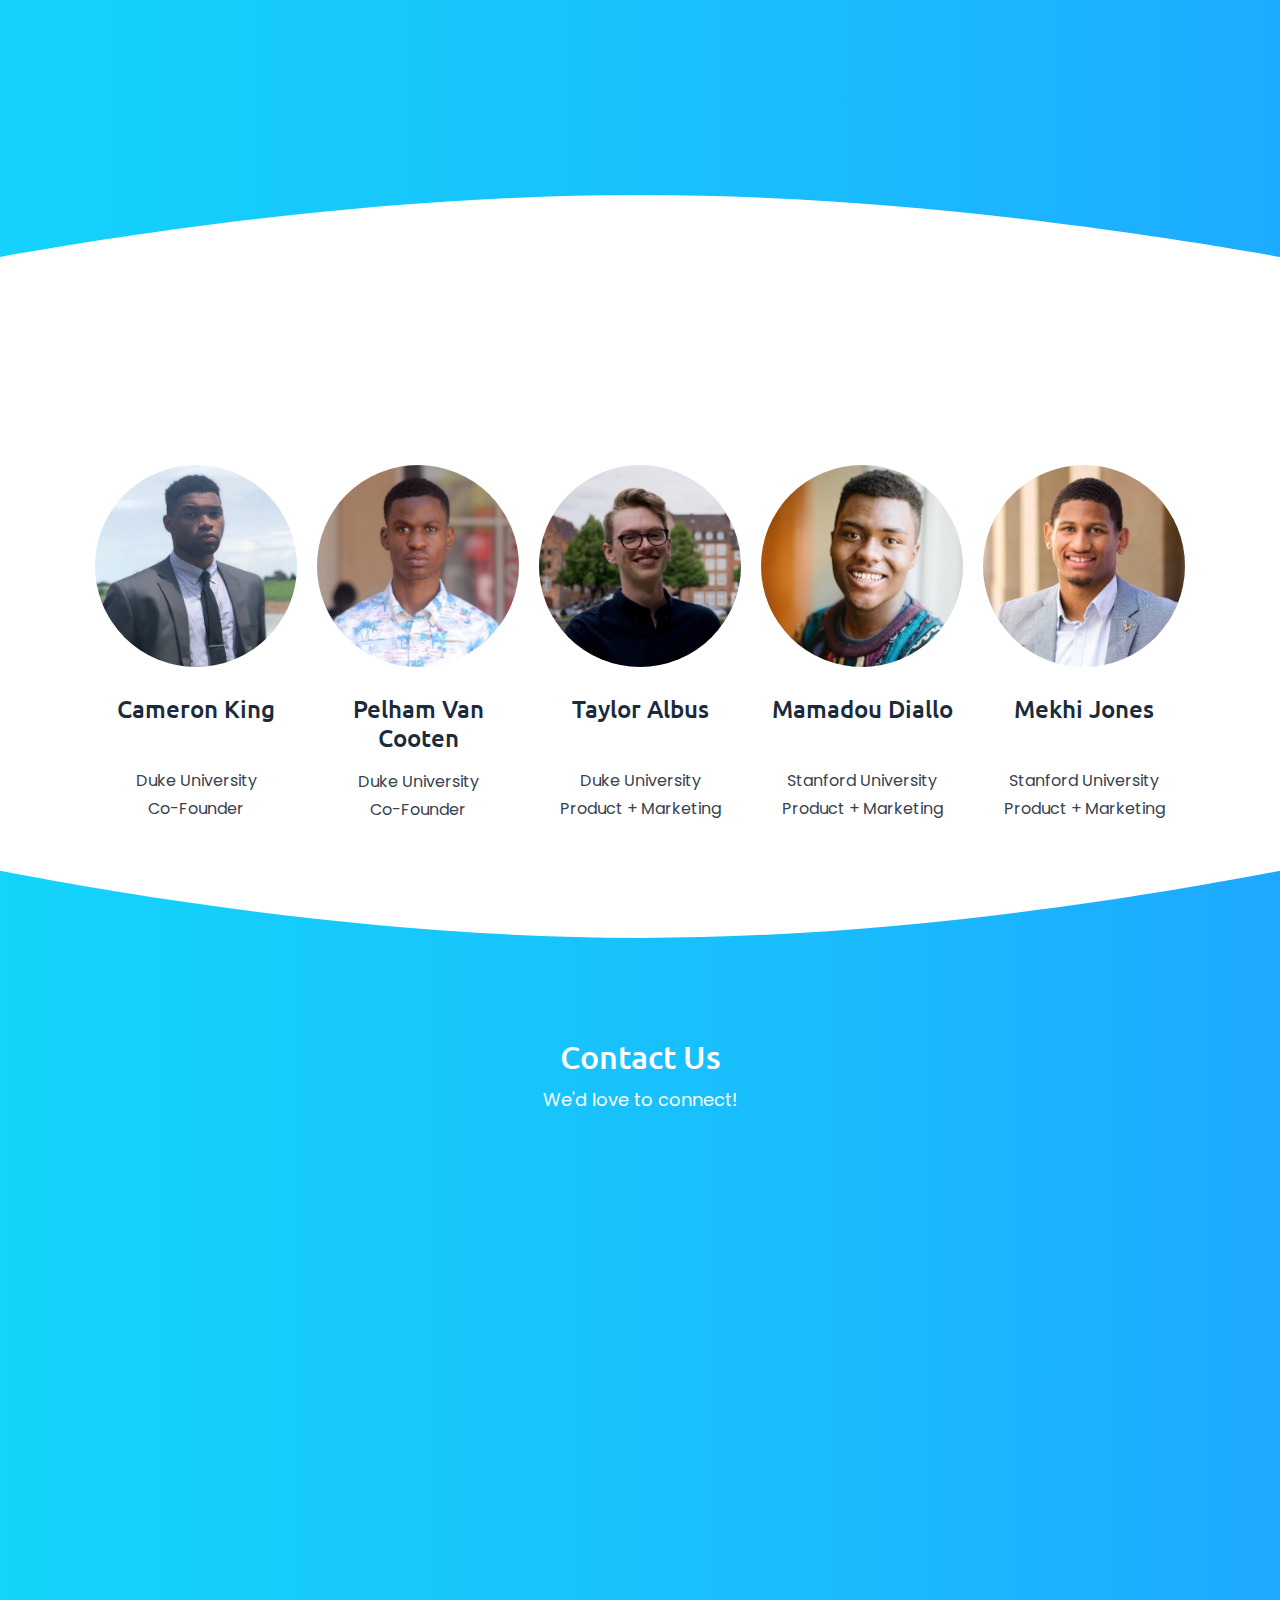
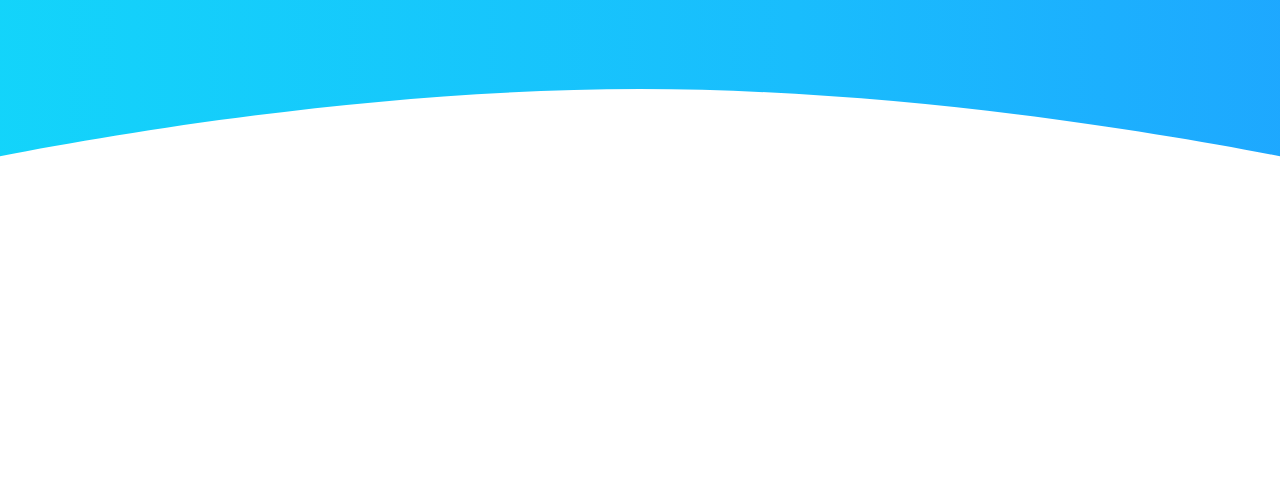
==== commit d45fd929: "upload" ====
--- a/index.html
+++ b/index.html
@@ -55,7 +55,7 @@
                         <ul id="nav">
                             <li><a href="index.html">Home</a></li>
                             <li><a href="index.html#featured"> Features</a></li>
-							<li><a href="barber.html">Partners</a></li>
+							<li><a href="barber.html">Fadr Barbers</a></li>
 							<li><a href="mission.html"> Mission</a></li>
                             <li><a href="#index.htmlcontact">Contact</a></li>
 							<li><a href="index.html#contact">FAQ</a></li>
@@ -345,116 +345,6 @@
         </div>
     </div>
     <!--  get area end -->
-    <!--  testimonial area start --
-    <div class="testimonial-area cta" id="testimonial">
-        <div class="container">
-            <div class="row">
-                <div class="col-md-12 wow fadeInUp text-center">
-                    <div class="section-title">
-                        <h2>Testimonials</h2>
-                        <p>Most such devices are sold with several apps bundled as pre-installed software,
-                            <br> such as a web browser, email client, calendar, mapping program.</p>
-                    </div>
-                </div>
-            </div>
-            <div class="row">
-                <div class="col-md-12">
-                    <div class="testimonial-slide">
-                        <div class="testimonial-single-slide">
-                            <div class="testimonial-slide-content">
-                                <p>“Developing apps for mobile devices requires considering the constraints and features of these devices. Mobile devices run on battery and have less powerful processors.”</p>
-                            </div>
-                            <div class="testimonial-slide-meta">
-                                <img src="assets/img/testimonial-slide-meta1.png" alt="">
-                                <span class="testimonial-meta">
-                                    <span class="meta-title">Elijah Terry</span>
-                                <br>
-                                <span class="meta-content">CEO, Imagine Dragon Inc.</span>
-                                </span>
-                            </div>
-                        </div>
-                        <div class="testimonial-single-slide">
-                            <div class="testimonial-slide-content">
-                                <p>“Developing apps for mobile devices requires considering the constraints and features of these devices. Mobile devices run on battery and have less powerful processors.”</p>
-                            </div>
-                            <div class="testimonial-slide-meta">
-                                <img src="assets/img/testimonial-slide-meta2.png" alt="">
-                                <span class="testimonial-meta">
-                                    <span class="meta-title">Daniel Wells</span>
-                                <br>
-                                <span class="meta-content">Android Developer, SW&Z</span>
-                                </span>
-                            </div>
-                        </div>
-                        <div class="testimonial-single-slide">
-                            <div class="testimonial-slide-content">
-                                <p>“Developing apps for mobile devices requires considering the constraints and features of these devices. Mobile devices run on battery and have less powerful processors.”</p>
-                            </div>
-                            <div class="testimonial-slide-meta">
-                                <img src="assets/img/testimonial-slide-meta3.png" alt="">
-                                <span class="testimonial-meta">
-                                    <span class="meta-title">Robert Evans</span>
-                                <br>
-                                <span class="meta-content">SEO Specialist, Singleappel</span>
-                                </span>
-                            </div>
-                        </div>
-                        <div class="testimonial-single-slide">
-                            <div class="testimonial-slide-content">
-                                <p>“Developing apps for mobile devices requires considering the constraints and features of these devices. Mobile devices run on battery and have less powerful processors.”</p>
-                            </div>
-                            <div class="testimonial-slide-meta">
-                                <img src="assets/img/testimonial-slide-meta2.png" alt="">
-                                <span class="testimonial-meta">
-                                    <span class="meta-title">Daniel Wells</span>
-                                <br>
-                                <span class="meta-content">Android Developer, SW&Z</span>
-                                </span>
-                            </div>
-                        </div>
-                    </div>
-                </div>
-            </div>
-        </div>
-    </div>
-    <!--  testimonial area end -->
-    <!--  counter area start --
-    <div class="counter-area wow fadeInUp">
-        <div class="container">
-            <div class="row">
-                <div class="col-md-3 text-center">
-                    <a href="#" class="single-counter">
-                        <img src="assets/img/counter-icon1.png" alt="">
-                        <h1>15K+</h1>
-                        <p>App Downloads</p>
-                    </a>
-                </div>
-                <div class="col-md-3 text-center">
-                    <a href="#" class="single-counter">
-                        <img src="assets/img/counter-icon2.png" alt="">
-                        <h1>400+</h1>
-                        <p>Happy Clients</p>
-                    </a>
-                </div>
-                <div class="col-md-3 text-center">
-                    <a href="#" class="single-counter">
-                        <img src="assets/img/counter-icon3.png" alt="">
-                        <h1>8K+</h1>
-                        <p>Active Users</p>
-                    </a>
-                </div>
-                <div class="col-md-3 text-center">
-                    <a href="#" class="single-counter">
-                        <img src="assets/img/counter-icon4.png" alt="">
-                        <h1>900+</h1>
-                        <p>Total Reviews</p>
-                    </a>
-                </div>
-            </div>
-        </div>
-    </div>
-    <!--  counter area end -->
-    <!--  blog area start -->
     <div class="blog-slide-area cta3">
         <div class="container">
             <div class="row">
--- a/style.css
+++ b/style.css
@@ -496,7 +496,7 @@
 .blog-page div#sticky-wrapper.is-sticky .header-area .mainmenu ul li.active a,
 .preview-hero a:hover,
 .single-preview:hover h4 a {
-	color: #79c131;
+	color: lightgrey;
 }
 
 .home1-theme-bg,
@@ -1406,8 +1406,8 @@
 }
 
 body.home2 .about-single-item:hover h4 {
-	background: -webkit-linear-gradient(left, #2b98f0 0%, #3f58b5 70%);
-	background: linear-gradient(to right, #2b98f0 0%, #3f58b5 70%);
+	background: -webkit-linear-gradient(left, #76bef8 0%, #41a8fa 70%);
+	background: linear-gradient(to right, #52aef8 0%, #319ef5 70%);
 	-webkit-background-clip: text;
 	-webkit-text-fill-color: transparent;
 }
@@ -2979,18 +2979,14 @@
 }
 
 .main-hero-area.cta3 {
-	background: url(assets/svg/home3-hero.svg) no-repeat;
+	background: url(assets/barbers/app5.png) no-repeat;
 	background-size: cover;
-	background-position: center;
+	background-position: top;
 	padding-top: 300px;
-	padding-bottom: 240px;
+	padding-bottom: 140px;
 	overflow: hidden;
 }
 
-,jokes{
-	
-	
-}
 
 @media only screen and (min-width: 992px) and (max-width: 1200px) {
 	.header-area.cta3 ul#nav {
